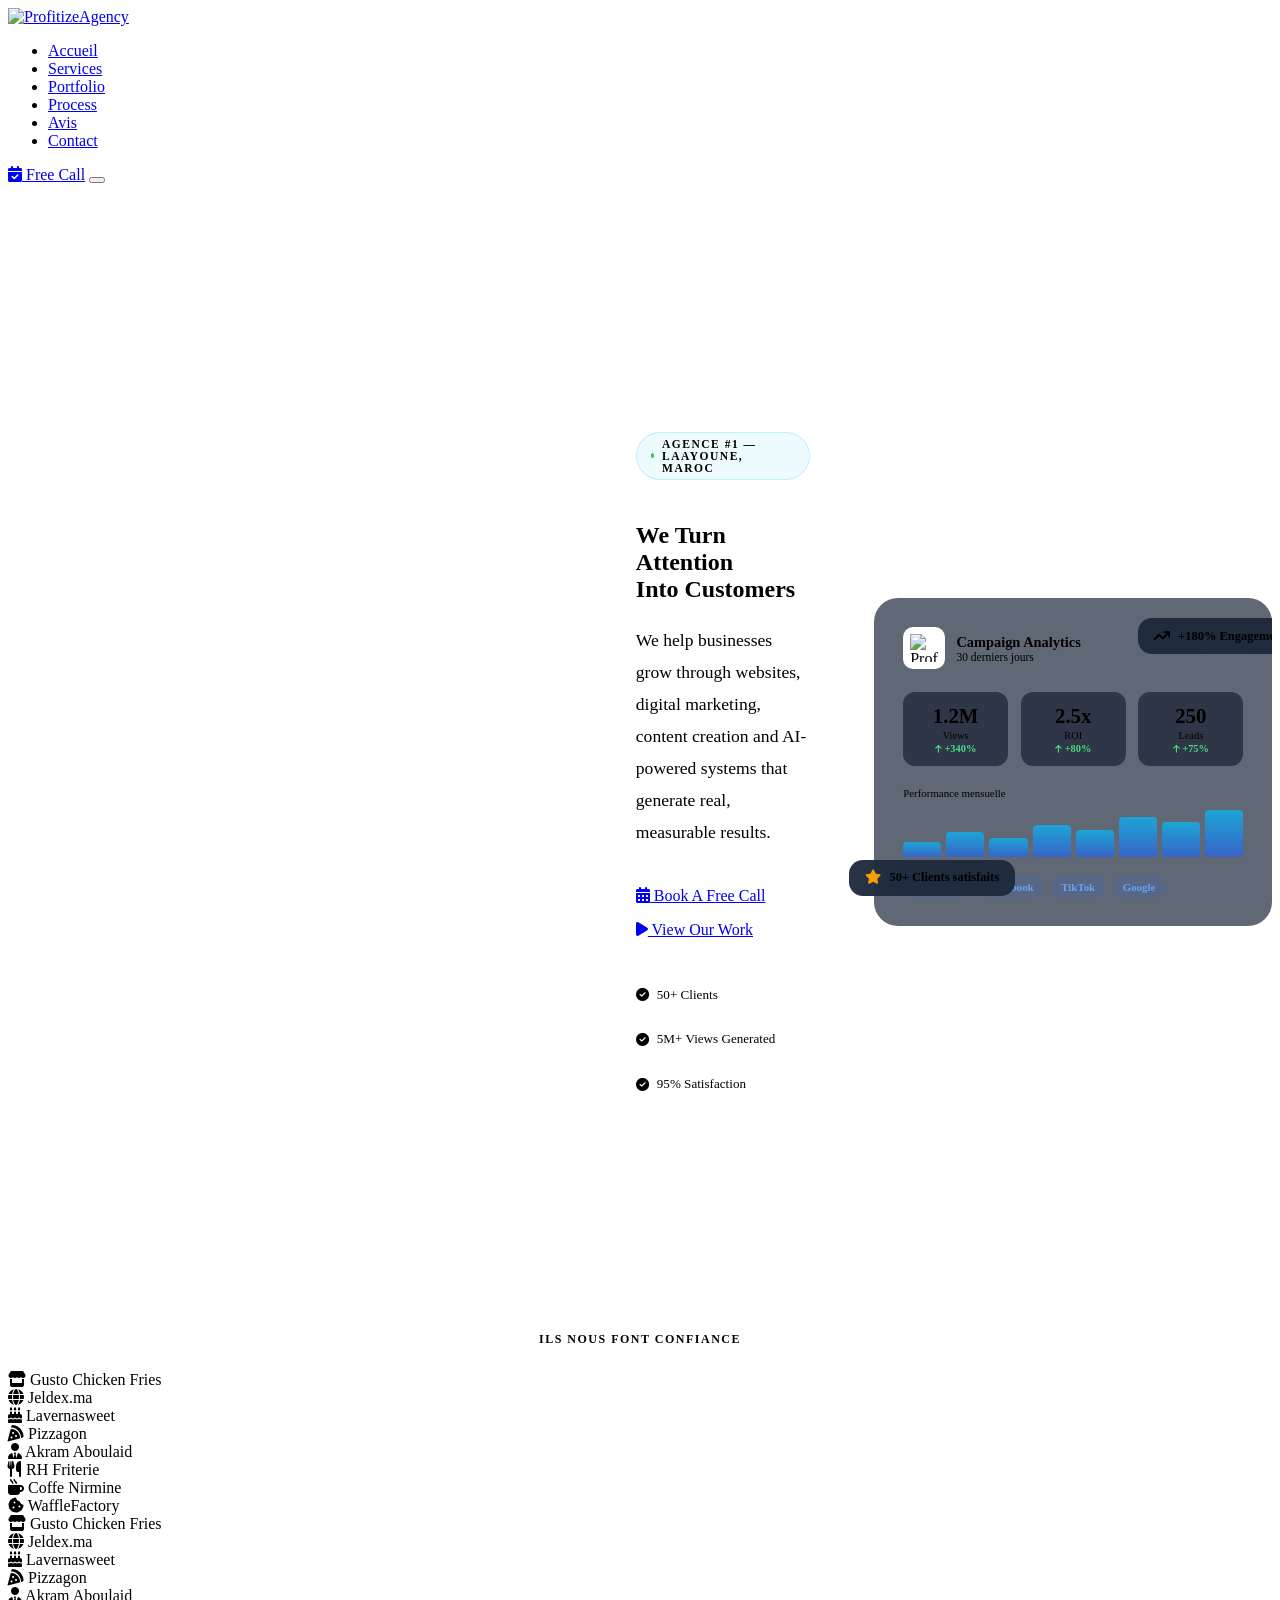
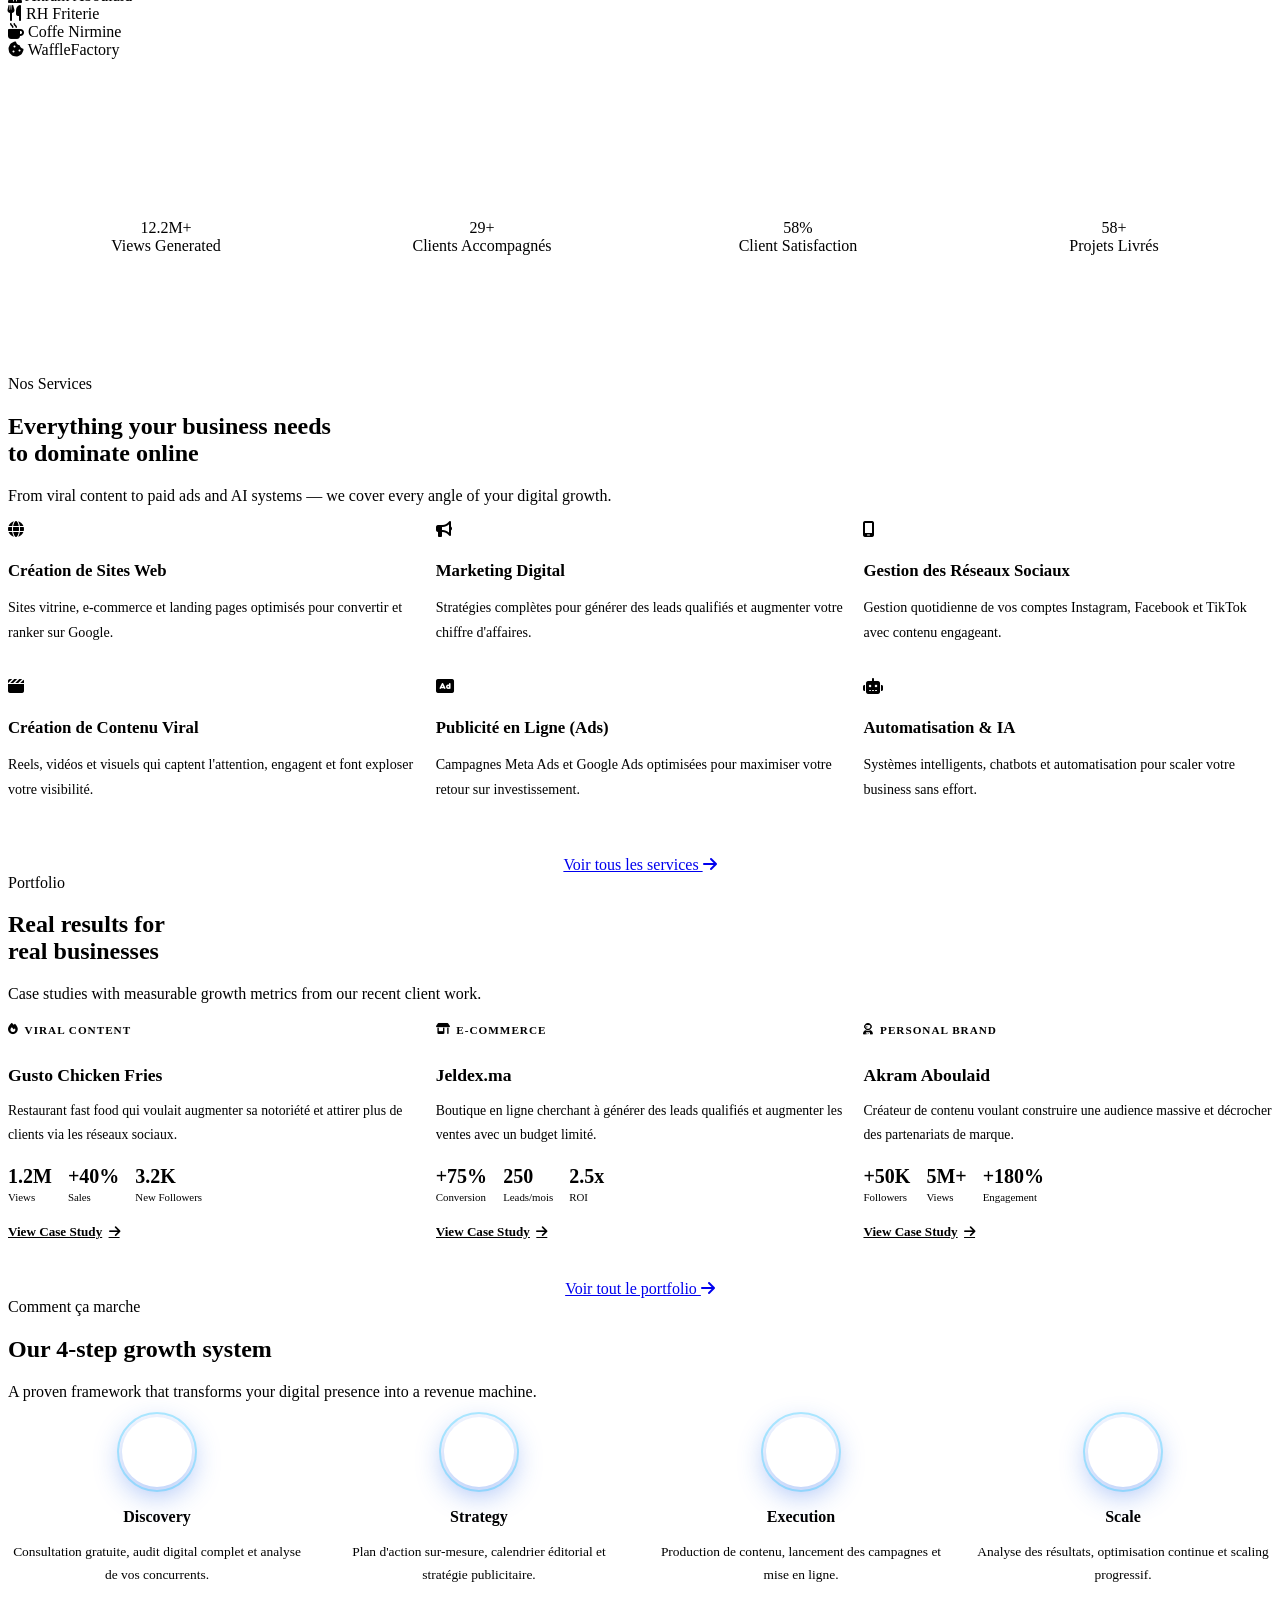
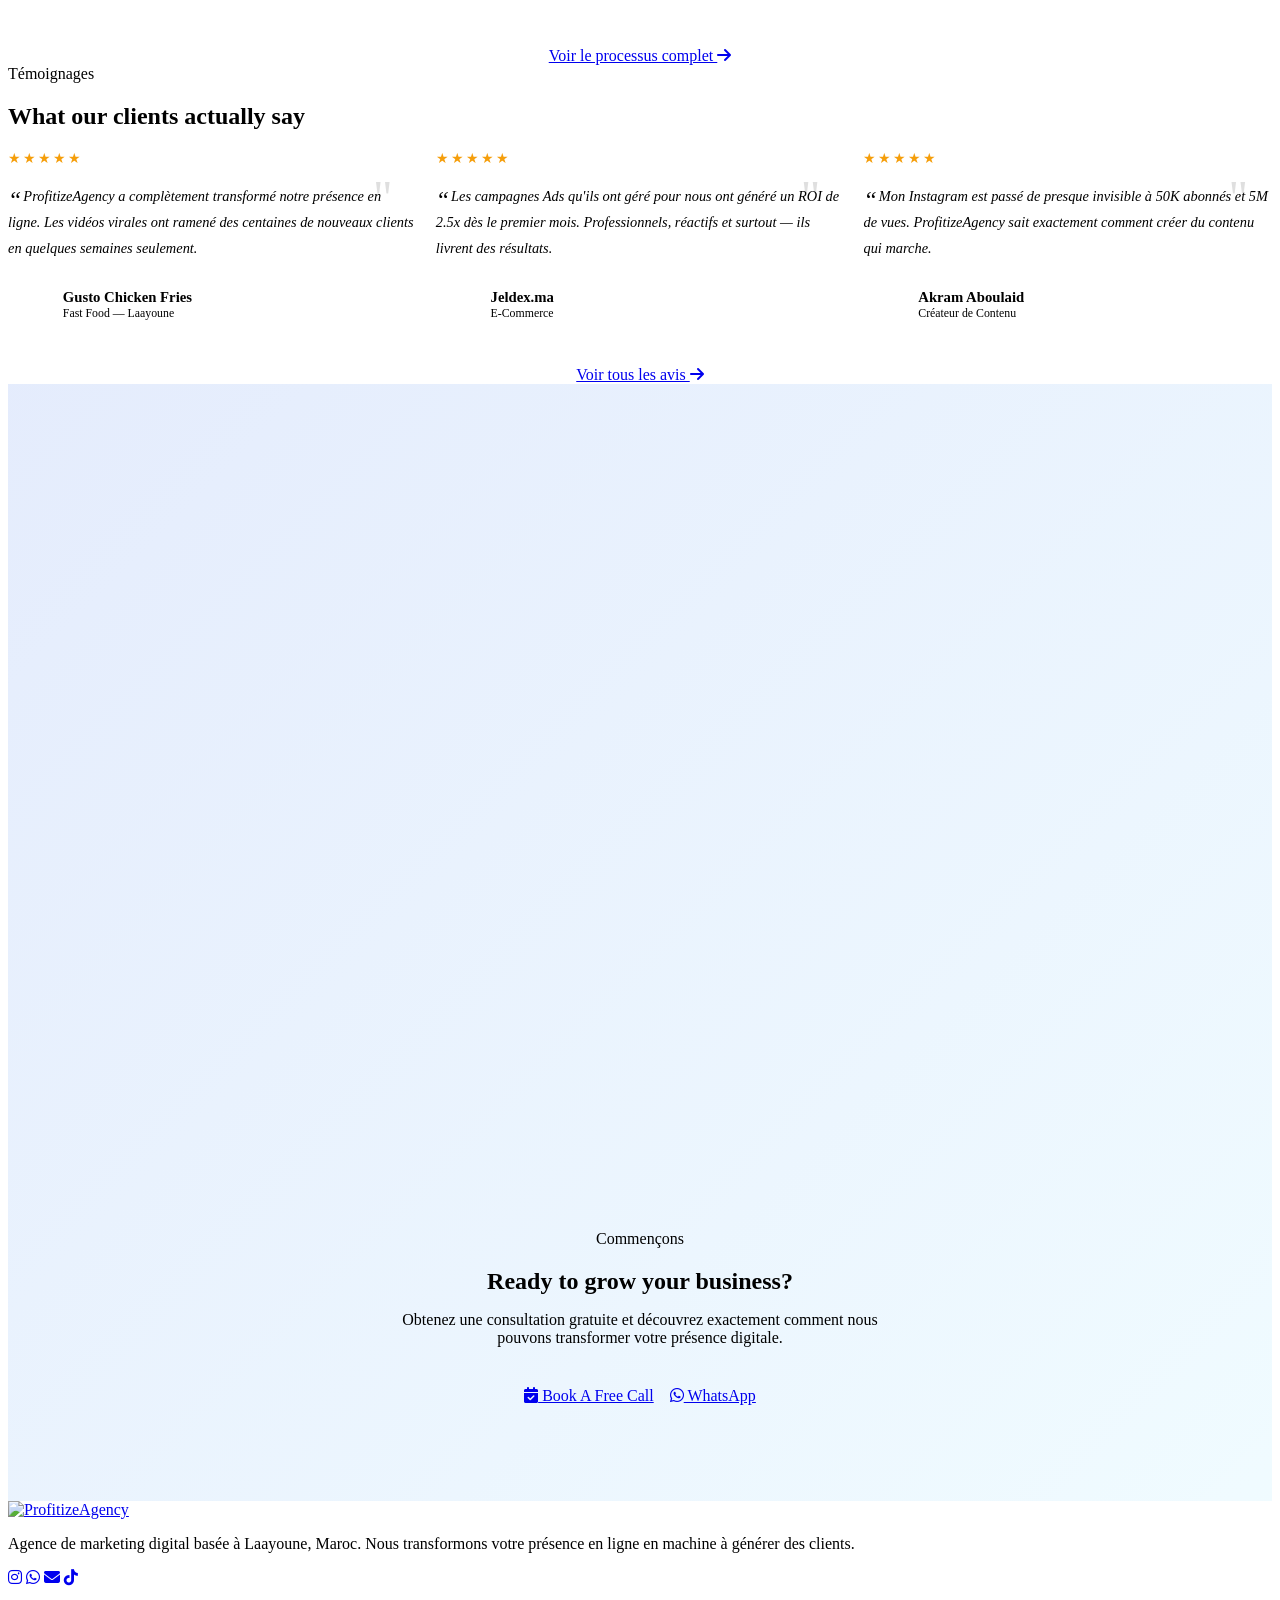
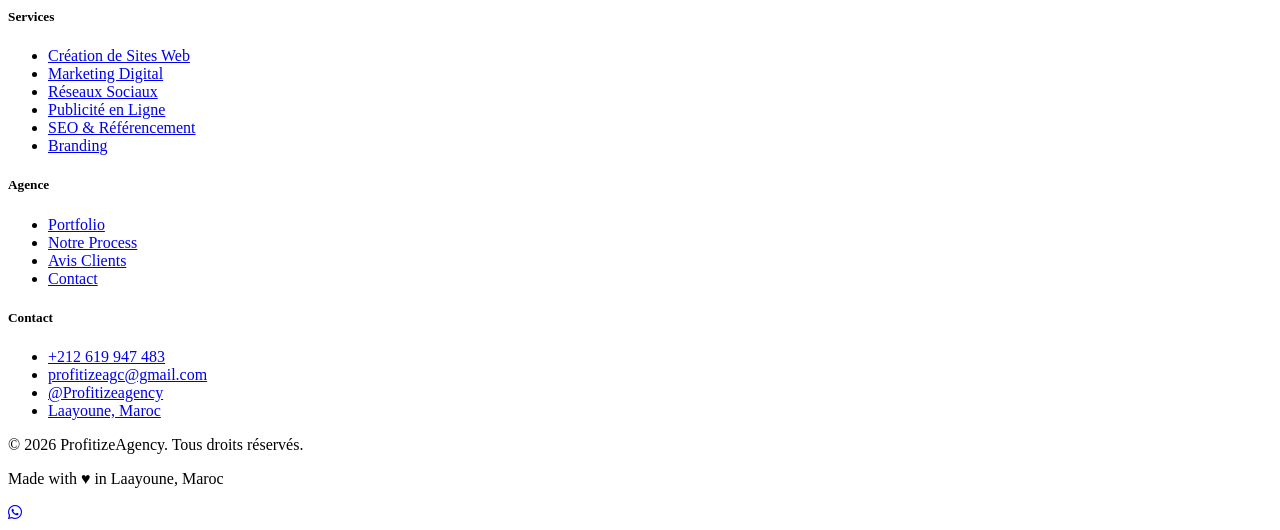
==== index.html @ 32d047b5 "Update footer copyright year to 2026" ====
<!-- TEST -->
<!DOCTYPE html>
<html lang="fr">
<head>
  <meta charset="UTF-8">
  <meta name="viewport" content="width=device-width, initial-scale=1.0">
  <meta name="description" content="ProfitizeAgency — Agence de Marketing Digital à Laayoune, Maroc. Création de sites web, gestion des réseaux sociaux, publicité en ligne, SEO et branding. Experts du digital au Maroc.">
  <meta name="keywords" content="agence marketing digital Laayoune, création site web Maroc, SEO Laayoune, publicité Facebook Instagram, ProfitizeAgency">
  <meta property="og:title" content="ProfitizeAgency | We Turn Attention Into Customers">
  <meta property="og:description" content="Digital marketing agency based in Laayoune, Morocco. Viral content, paid ads, websites and AI-powered growth systems.">
  <title>ProfitizeAgency | Marketing Digital — Laayoune, Maroc</title>
  <link rel="stylesheet" href="styles.css">
  <link rel="stylesheet" href="https://cdnjs.cloudflare.com/ajax/libs/font-awesome/6.5.0/css/all.min.css">
  <style>
    /* ===== HERO ===== */
    .hero {
      min-height: 100vh;
      display: flex;
      align-items: center;
      padding: 8rem 0 5rem;
      position: relative;
      overflow: hidden;
    }

    .hero-orb-1 { width: 600px; height: 600px; top: -150px; left: -100px; opacity: .18; }
    .hero-orb-2 { width: 450px; height: 450px; bottom: -100px; right: -80px; opacity: .12; }

    .hero-grid {
      display: grid;
      grid-template-columns: 1fr 1fr;
      gap: 4rem;
      align-items: center;
      position: relative;
      z-index: 1;
    }

    .hero-eyebrow {
      display: inline-flex;
      align-items: center;
      gap: 0.5rem;
      background: rgba(0,191,255,.07);
      border: 1px solid rgba(0,191,255,.2);
      padding: 0.32rem 0.9rem;
      border-radius: 999px;
      font-size: 0.72rem;
      font-weight: 700;
      color: var(--cyan);
      letter-spacing: 1.5px;
      text-transform: uppercase;
      margin-bottom: 1.4rem;
    }

    .hero-eyebrow::before {
      content: '';
      width: 5px; height: 5px;
      background: #22C55E;
      border-radius: 50%;
      animation: blink 1.8s infinite;
    }

    .hero h1 { margin-bottom: 1.3rem; }

    .hero-sub {
      font-size: 1.1rem;
      color: var(--gray-m);
      max-width: 500px;
      margin-bottom: 2.4rem;
      line-height: 1.82;
    }

    .hero-btns { display: flex; gap: 1rem; flex-wrap: wrap; margin-bottom: 3rem; }

    .hero-micro {
      display: flex;
      align-items: center;
      gap: 1.8rem;
      flex-wrap: wrap;
    }

    .hero-micro-item {
      display: flex;
      align-items: center;
      gap: 0.5rem;
      font-size: 0.82rem;
      color: var(--gray-m);
    }

    .hero-micro-item i { color: var(--cyan); }

    /* Hero Visual */
    .hero-visual { position: relative; display: flex; justify-content: center; }

    .dash-card {
      background: rgba(30,41,59,.7);
      border: 1px solid var(--card-b);
      border-radius: 24px;
      padding: 1.8rem;
      backdrop-filter: blur(20px);
      width: 340px;
      position: relative;
      z-index: 2;
      animation: float 4s ease-in-out infinite;
    }

    .dash-card::before {
      content: '';
      position: absolute;
      inset: -1px;
      border-radius: 25px;
      background: var(--grad);
      opacity: .2;
      z-index: -1;
      filter: blur(15px);
    }

    .dc-header {
      display: flex;
      align-items: center;
      justify-content: space-between;
      margin-bottom: 1.4rem;
    }

    .dc-left { display: flex; align-items: center; gap: 0.7rem; }

    .dc-av {
      width: 42px; height: 42px;
      background: #fff;
      border-radius: 10px;
      display: flex; align-items: center; justify-content: center;
      overflow: hidden;
      flex-shrink: 0;
    }

    .dc-title { font-size: 0.9rem; font-weight: 700; color: var(--white); }
    .dc-sub   { font-size: 0.72rem; color: var(--gray-m); }

    .dc-live {
      display: flex;
      align-items: center;
      gap: 0.35rem;
      font-size: 0.68rem;
      font-weight: 700;
      color: #22C55E;
      text-transform: uppercase;
      letter-spacing: 1px;
    }

    .dc-live::before {
      content: '';
      width: 6px; height: 6px;
      background: #22C55E;
      border-radius: 50%;
      animation: blink 1.5s infinite;
    }

    .dc-stats { display: grid; grid-template-columns: repeat(3,1fr); gap: 0.8rem; margin-bottom: 1.3rem; }

    .dc-stat {
      background: rgba(15,23,42,.6);
      border-radius: 12px;
      padding: 0.8rem 0.6rem;
      text-align: center;
    }

    .dcs-num  { font-family: var(--font-h); font-size: 1.3rem; font-weight: 800; color: var(--white); }
    .dcs-lbl  { font-size: 0.65rem; color: var(--gray-m); margin: 0.1rem 0; }
    .dcs-up   { font-size: 0.65rem; font-weight: 700; color: #4ADE80; }
    .dcs-up i { font-size: 0.55rem; }

    /* Bar chart */
    .dc-chart {
      margin-bottom: 1.2rem;
    }

    .dc-chart-lbl {
      font-size: 0.68rem;
      color: var(--gray-m);
      margin-bottom: 0.5rem;
    }

    .bars {
      display: flex;
      align-items: flex-end;
      gap: 5px;
      height: 50px;
    }

    .bar {
      flex: 1;
      border-radius: 4px 4px 0 0;
      background: linear-gradient(to top, #2563EB, #00BFFF);
      opacity: .7;
      animation: bar-grow 1s ease-out both;
    }

    @keyframes bar-grow {
      from { transform: scaleY(0); transform-origin: bottom; }
      to   { transform: scaleY(1); }
    }

    .dc-platforms {
      display: flex;
      gap: 0.5rem;
      flex-wrap: wrap;
    }

    .dc-plt {
      font-size: 0.68rem;
      font-weight: 600;
      padding: 0.2rem 0.55rem;
      border-radius: 999px;
      background: rgba(37,99,235,.12);
      border: 1px solid rgba(37,99,235,.25);
      color: #60A5FA;
    }

    /* Floating badges */
    .fb {
      position: absolute;
      background: rgba(30,41,59,.95);
      border: 1px solid var(--card-b);
      border-radius: 14px;
      padding: 0.65rem 1rem;
      display: flex;
      align-items: center;
      gap: 0.5rem;
      font-size: 0.78rem;
      font-weight: 600;
      color: var(--white);
      backdrop-filter: blur(16px);
      z-index: 3;
      white-space: nowrap;
    }

    .fb i { font-size: 0.9rem; }
    .fb-1 { top: 20px; right: -30px; animation: float2 3s ease-in-out infinite; }
    .fb-2 { bottom: 30px; left: -25px; animation: float2 3.5s ease-in-out infinite 0.8s; }

    /* ===== CLIENTS STRIP ===== */
    .clients-strip { padding: 2.5rem 0; background: var(--dark-2); border-top: 1px solid var(--card-b); border-bottom: 1px solid var(--card-b); }
    .cs-label { text-align: center; font-size: 0.75rem; font-weight: 600; color: var(--gray-m); text-transform: uppercase; letter-spacing: 1.5px; margin-bottom: 1.5rem; }

    /* ===== STATS SECTION ===== */
    .stats-section { padding: 5rem 0; background: var(--dark); }
    .stats-grid { display: grid; grid-template-columns: repeat(4,1fr); gap: 0; }
    .stat-box { text-align: center; padding: 2.5rem 1rem; position: relative; }
    .stat-box::after { content:''; position:absolute; right:0; top:15%; height:70%; width:1px; background:var(--card-b); }
    .stat-box:last-child::after { display:none; }
    .stat-desc { font-size: 0.82rem; color: var(--gray-m); margin-top: 0.3rem; }

    /* ===== SERVICES SECTION ===== */
    .srv-grid { display: grid; grid-template-columns: repeat(3,1fr); gap: 1.2rem; }
    .srv-card { cursor: default; }
    .srv-card h4 { margin-bottom: 0.5rem; font-size: 1.05rem; }
    .srv-card p { font-size: 0.88rem; color: var(--gray-m); line-height: 1.75; }
    .srv-more { text-align: center; margin-top: 2.5rem; }

    /* ===== CASE STUDIES ===== */
    .cs-grid { display: grid; grid-template-columns: repeat(3,1fr); gap: 1.2rem; }

    .cs-card { position: relative; overflow: hidden; }

    .cs-tag {
      display: inline-flex;
      align-items: center;
      gap: 0.35rem;
      font-size: 0.7rem;
      font-weight: 700;
      color: var(--cyan);
      text-transform: uppercase;
      letter-spacing: 1px;
      margin-bottom: 0.7rem;
    }

    .cs-card h3 { font-size: 1.1rem; margin-bottom: 0.6rem; }
    .cs-card .cs-desc { font-size: 0.86rem; color: var(--gray-m); margin-bottom: 1.2rem; line-height: 1.7; }

    .cs-metrics { display: flex; gap: 1rem; flex-wrap: wrap; margin-bottom: 1.2rem; }

    .cs-m {
      display: flex;
      flex-direction: column;
      gap: 0.15rem;
    }

    .cs-m-num { font-family: var(--font-h); font-size: 1.25rem; font-weight: 800; color: var(--white); }
    .cs-m-lbl { font-size: 0.68rem; color: var(--gray-m); }

    .cs-link {
      display: inline-flex;
      align-items: center;
      gap: 0.4rem;
      font-size: 0.82rem;
      font-weight: 600;
      color: var(--cyan);
      transition: var(--t);
    }

    .cs-link:hover { gap: 0.7rem; }

    /* ===== PROCESS SECTION ===== */
    .proc-section { background: var(--dark-2); }
    .proc-grid { display: grid; grid-template-columns: repeat(4,1fr); gap: 1.5rem; position: relative; }
    .proc-line {
      position: absolute;
      top: 35px; left: 12.5%;
      width: 75%; height: 2px;
      background: linear-gradient(90deg, transparent, var(--blue), var(--cyan), transparent);
      opacity: .3;
    }
    .proc-step { text-align: center; position: relative; z-index: 1; }
    .proc-num {
      width: 70px; height: 70px;
      border-radius: 50%;
      background: var(--grad);
      display: flex;
      align-items: center;
      justify-content: center;
      font-family: var(--font-h);
      font-size: 1.5rem;
      font-weight: 800;
      color: #fff;
      margin: 0 auto 1.3rem;
      box-shadow: 0 8px 28px rgba(37,99,235,.4);
      position: relative;
    }
    .proc-num::after {
      content: '';
      position: absolute;
      inset: -5px;
      border-radius: 50%;
      border: 2px solid rgba(0,191,255,.3);
    }
    .proc-step h4 { margin-bottom: 0.4rem; }
    .proc-step p { font-size: 0.84rem; color: var(--gray-m); line-height: 1.72; }

    /* ===== TESTIMONIALS ===== */
    .tes-grid { display: grid; grid-template-columns: repeat(3,1fr); gap: 1.2rem; }
    .tes-card { position: relative; }
    .tes-stars { color: #F59E0B; font-size: 0.85rem; letter-spacing: 2px; margin-bottom: 1rem; }
    .tes-text { font-size: 0.9rem; color: var(--gray-m); font-style: italic; line-height: 1.82; margin-bottom: 1.4rem; }
    .tes-text::before { content: '\201C'; color: var(--cyan); font-size: 1.5rem; line-height: 0; vertical-align: -0.3em; margin-right: 2px; }
    .tes-author { display: flex; align-items: center; gap: 0.8rem; }
    .tes-av {
      width: 42px; height: 42px;
      border-radius: 50%;
      background: var(--grad);
      display: flex; align-items: center; justify-content: center;
      font-weight: 800;
      color: #fff;
      font-size: 1rem;
      flex-shrink: 0;
    }
    .tes-name { font-size: 0.92rem; font-weight: 700; color: var(--white); }
    .tes-role { font-size: 0.74rem; color: var(--gray-m); }
    .tes-q { position: absolute; top: 1.5rem; right: 1.5rem; font-size: 3rem; color: var(--blue); opacity: .12; font-family: serif; line-height: 1; }

    /* ===== CTA SECTION ===== */
    .cta-section {
      padding: 6rem 0;
      position: relative;
      overflow: hidden;
      text-align: center;
    }
    .cta-section::before {
      content: '';
      position: absolute;
      inset: 0;
      background: linear-gradient(135deg, rgba(37,99,235,.12) 0%, rgba(0,191,255,.06) 100%);
    }
    .cta-section .container { position: relative; z-index: 1; }
    .cta-section h2 { margin-bottom: 1rem; }
    .cta-section p { color: var(--gray-m); max-width: 520px; margin: 0 auto 2.5rem; }
    .cta-btns { display: flex; gap: 1rem; justify-content: center; flex-wrap: wrap; }

    /* RESPONSIVE */
    @media (max-width: 1024px) {
      .hero-grid { grid-template-columns: 1fr; }
      .hero-visual { display: none; }
      .stats-grid { grid-template-columns: repeat(2,1fr); }
      .stat-box:nth-child(2)::after { display: none; }
      .srv-grid { grid-template-columns: repeat(2,1fr); }
      .cs-grid { grid-template-columns: repeat(2,1fr); }
      .tes-grid { grid-template-columns: repeat(2,1fr); }
      .proc-grid { grid-template-columns: repeat(2,1fr); }
      .proc-line { display: none; }
    }

    @media (max-width: 640px) {
      .hero { padding: 7rem 0 4rem; }
      .srv-grid { grid-template-columns: 1fr; }
      .cs-grid { grid-template-columns: 1fr; }
      .tes-grid { grid-template-columns: 1fr; }
      .proc-grid { grid-template-columns: 1fr; }
      .stats-grid { grid-template-columns: repeat(2,1fr); }
      .stat-box::after { display: none; }
      .fb-1, .fb-2 { display: none; }
    }
  </style>
</head>
<body>

<!-- NAV -->
<nav id="nav">
  <div class="container nav-inner">
    <a href="index.html" class="logo-img"><img src="logo.svg" alt="ProfitizeAgency"></a>
    <ul class="n-menu" id="nm">
      <li><a href="index.html" class="active">Accueil</a></li>
      <li><a href="services.html">Services</a></li>
      <li><a href="portfolio.html">Portfolio</a></li>
      <li><a href="process.html">Process</a></li>
      <li><a href="testimonials.html">Avis</a></li>
      <li><a href="contact.html">Contact</a></li>
    </ul>
    <a href="contact.html" class="n-cta"><i class="fas fa-calendar-check"></i> Free Call</a>
    <button class="n-ham" id="nh" aria-label="Menu"><span></span><span></span><span></span></button>
  </div>
</nav>

<!-- HERO -->
<section class="hero grid-bg">
  <div class="orb orb-blue hero-orb-1"></div>
  <div class="orb orb-cyan hero-orb-2"></div>
  <div class="container hero-grid">
    <!-- Left -->
    <div>
      <div class="hero-eyebrow">Agence #1 — Laayoune, Maroc</div>
      <h1>We Turn <span class="g-text">Attention</span><br>Into Customers</h1>
      <p class="hero-sub">We help businesses grow through websites, digital marketing, content creation and AI-powered systems that generate real, measurable results.</p>
      <div class="hero-btns">
        <a href="contact.html" class="btn btn-p btn-lg"><i class="fas fa-calendar-alt"></i> Book A Free Call</a>
        <a href="portfolio.html" class="btn btn-o btn-lg"><i class="fas fa-play"></i> View Our Work</a>
      </div>
      <div class="hero-micro">
        <div class="hero-micro-item"><i class="fas fa-check-circle"></i> 50+ Clients</div>
        <div class="hero-micro-item"><i class="fas fa-check-circle"></i> 5M+ Views Generated</div>
        <div class="hero-micro-item"><i class="fas fa-check-circle"></i> 95% Satisfaction</div>
      </div>
    </div>
    <!-- Right Visual -->
    <div class="hero-visual">
      <div class="fb fb-1"><i class="fas fa-arrow-trend-up" style="color:var(--cyan)"></i> +180% Engagement</div>
      <div class="dash-card">
        <div class="dc-header">
          <div class="dc-left">
            <div class="dc-av"><img src="logo-icon.svg" alt="Profitize" style="width:28px;height:28px;object-fit:contain;display:block;"></div>
            <div>
              <div class="dc-title">Campaign Analytics</div>
              <div class="dc-sub">30 derniers jours</div>
            </div>
          </div>
          <div class="dc-live">Live</div>
        </div>
        <div class="dc-stats">
          <div class="dc-stat">
            <div class="dcs-num">1.2M</div>
            <div class="dcs-lbl">Views</div>
            <div class="dcs-up"><i class="fas fa-arrow-up"></i> +340%</div>
          </div>
          <div class="dc-stat">
            <div class="dcs-num">2.5x</div>
            <div class="dcs-lbl">ROI</div>
            <div class="dcs-up"><i class="fas fa-arrow-up"></i> +80%</div>
          </div>
          <div class="dc-stat">
            <div class="dcs-num">250</div>
            <div class="dcs-lbl">Leads</div>
            <div class="dcs-up"><i class="fas fa-arrow-up"></i> +75%</div>
          </div>
        </div>
        <div class="dc-chart">
          <div class="dc-chart-lbl">Performance mensuelle</div>
          <div class="bars">
            <div class="bar" style="height:30%;animation-delay:.1s"></div>
            <div class="bar" style="height:50%;animation-delay:.15s"></div>
            <div class="bar" style="height:38%;animation-delay:.2s"></div>
            <div class="bar" style="height:65%;animation-delay:.25s"></div>
            <div class="bar" style="height:55%;animation-delay:.3s"></div>
            <div class="bar" style="height:80%;animation-delay:.35s"></div>
            <div class="bar" style="height:70%;animation-delay:.4s"></div>
            <div class="bar" style="height:95%;animation-delay:.45s"></div>
          </div>
        </div>
        <div class="dc-platforms">
          <span class="dc-plt">Instagram</span>
          <span class="dc-plt">Facebook</span>
          <span class="dc-plt">TikTok</span>
          <span class="dc-plt">Google</span>
        </div>
      </div>
      <div class="fb fb-2"><i class="fas fa-star" style="color:#F59E0B"></i> 50+ Clients satisfaits</div>
    </div>
  </div>
</section>

<!-- CLIENTS STRIP -->
<div class="clients-strip">
  <div class="cs-label">Ils nous font confiance</div>
  <div class="mq-outer">
    <div class="mq-track">
      <div class="mq-pill"><i class="fas fa-store"></i> Gusto Chicken Fries</div>
      <div class="mq-pill"><i class="fas fa-globe"></i> Jeldex.ma</div>
      <div class="mq-pill"><i class="fas fa-cake-candles"></i> Lavernasweet</div>
      <div class="mq-pill"><i class="fas fa-pizza-slice"></i> Pizzagon</div>
      <div class="mq-pill"><i class="fas fa-user-tie"></i> Akram Aboulaid</div>
      <div class="mq-pill"><i class="fas fa-utensils"></i> RH Friterie</div>
      <div class="mq-pill"><i class="fas fa-mug-hot"></i> Coffe Nirmine</div>
      <div class="mq-pill"><i class="fas fa-cookie-bite"></i> WaffleFactory</div>
      <!-- Duplicate for seamless loop -->
      <div class="mq-pill"><i class="fas fa-store"></i> Gusto Chicken Fries</div>
      <div class="mq-pill"><i class="fas fa-globe"></i> Jeldex.ma</div>
      <div class="mq-pill"><i class="fas fa-cake-candles"></i> Lavernasweet</div>
      <div class="mq-pill"><i class="fas fa-pizza-slice"></i> Pizzagon</div>
      <div class="mq-pill"><i class="fas fa-user-tie"></i> Akram Aboulaid</div>
      <div class="mq-pill"><i class="fas fa-utensils"></i> RH Friterie</div>
      <div class="mq-pill"><i class="fas fa-mug-hot"></i> Coffe Nirmine</div>
      <div class="mq-pill"><i class="fas fa-cookie-bite"></i> WaffleFactory</div>
    </div>
  </div>
</div>

<!-- STATS -->
<section class="stats-section">
  <div class="container">
    <div class="stats-grid">
      <div class="stat-box reveal">
        <div class="stat-n"><span class="ctr" data-t="12">0</span>.2M+</div>
        <div class="stat-l">Views Generated</div>
      </div>
      <div class="stat-box reveal d1">
        <div class="stat-n"><span class="ctr" data-t="50">0</span>+</div>
        <div class="stat-l">Clients Accompagnés</div>
      </div>
      <div class="stat-box reveal d2">
        <div class="stat-n"><span class="ctr" data-t="95">0</span>%</div>
        <div class="stat-l">Client Satisfaction</div>
      </div>
      <div class="stat-box reveal d3">
        <div class="stat-n"><span class="ctr" data-t="120">0</span>+</div>
        <div class="stat-l">Projets Livrés</div>
      </div>
    </div>
  </div>
</section>

<!-- SERVICES PREVIEW -->
<section>
  <div class="container">
    <div class="s-hd c reveal">
      <div class="chip">Nos Services</div>
      <h2 class="s-title">Everything your business needs<br><span class="g-text">to dominate online</span></h2>
      <p class="s-desc">From viral content to paid ads and AI systems — we cover every angle of your digital growth.</p>
    </div>
    <div class="srv-grid">
      <div class="card srv-card reveal">
        <div class="ib"><i class="fas fa-globe"></i></div>
        <h4>Création de Sites Web</h4>
        <p>Sites vitrine, e-commerce et landing pages optimisés pour convertir et ranker sur Google.</p>
      </div>
      <div class="card srv-card reveal d1">
        <div class="ib"><i class="fas fa-bullhorn"></i></div>
        <h4>Marketing Digital</h4>
        <p>Stratégies complètes pour générer des leads qualifiés et augmenter votre chiffre d'affaires.</p>
      </div>
      <div class="card srv-card reveal d2">
        <div class="ib"><i class="fas fa-mobile-screen"></i></div>
        <h4>Gestion des Réseaux Sociaux</h4>
        <p>Gestion quotidienne de vos comptes Instagram, Facebook et TikTok avec contenu engageant.</p>
      </div>
      <div class="card srv-card reveal d1">
        <div class="ib"><i class="fas fa-clapperboard"></i></div>
        <h4>Création de Contenu Viral</h4>
        <p>Reels, vidéos et visuels qui captent l'attention, engagent et font exploser votre visibilité.</p>
      </div>
      <div class="card srv-card reveal d2">
        <div class="ib"><i class="fas fa-rectangle-ad"></i></div>
        <h4>Publicité en Ligne (Ads)</h4>
        <p>Campagnes Meta Ads et Google Ads optimisées pour maximiser votre retour sur investissement.</p>
      </div>
      <div class="card srv-card reveal d3">
        <div class="ib"><i class="fas fa-robot"></i></div>
        <h4>Automatisation & IA</h4>
        <p>Systèmes intelligents, chatbots et automatisation pour scaler votre business sans effort.</p>
      </div>
    </div>
    <div class="srv-more reveal">
      <a href="services.html" class="btn btn-o">Voir tous les services <i class="fas fa-arrow-right"></i></a>
    </div>
  </div>
</section>

<!-- CASE STUDIES -->
<section style="background: var(--dark-2);">
  <div class="container">
    <div class="s-hd reveal">
      <div class="chip">Portfolio</div>
      <h2 class="s-title">Real results for<br><span class="g-text">real businesses</span></h2>
      <p class="s-desc">Case studies with measurable growth metrics from our recent client work.</p>
    </div>
    <div class="cs-grid">
      <div class="card cs-card reveal">
        <div class="cs-tag"><i class="fas fa-fire"></i> Viral Content</div>
        <h3>Gusto Chicken Fries</h3>
        <p class="cs-desc">Restaurant fast food qui voulait augmenter sa notoriété et attirer plus de clients via les réseaux sociaux.</p>
        <div class="cs-metrics">
          <div class="cs-m"><div class="cs-m-num">1.2M</div><div class="cs-m-lbl">Views</div></div>
          <div class="cs-m"><div class="cs-m-num">+40%</div><div class="cs-m-lbl">Sales</div></div>
          <div class="cs-m"><div class="cs-m-num">3.2K</div><div class="cs-m-lbl">New Followers</div></div>
        </div>
        <a href="portfolio.html" class="cs-link">View Case Study <i class="fas fa-arrow-right"></i></a>
      </div>
      <div class="card cs-card reveal d1">
        <div class="cs-tag"><i class="fas fa-shop"></i> E-Commerce</div>
        <h3>Jeldex.ma</h3>
        <p class="cs-desc">Boutique en ligne cherchant à générer des leads qualifiés et augmenter les ventes avec un budget limité.</p>
        <div class="cs-metrics">
          <div class="cs-m"><div class="cs-m-num">+75%</div><div class="cs-m-lbl">Conversion</div></div>
          <div class="cs-m"><div class="cs-m-num">250</div><div class="cs-m-lbl">Leads/mois</div></div>
          <div class="cs-m"><div class="cs-m-num">2.5x</div><div class="cs-m-lbl">ROI</div></div>
        </div>
        <a href="portfolio.html" class="cs-link">View Case Study <i class="fas fa-arrow-right"></i></a>
      </div>
      <div class="card cs-card reveal d2">
        <div class="cs-tag"><i class="fas fa-user-astronaut"></i> Personal Brand</div>
        <h3>Akram Aboulaid</h3>
        <p class="cs-desc">Créateur de contenu voulant construire une audience massive et décrocher des partenariats de marque.</p>
        <div class="cs-metrics">
          <div class="cs-m"><div class="cs-m-num">+50K</div><div class="cs-m-lbl">Followers</div></div>
          <div class="cs-m"><div class="cs-m-num">5M+</div><div class="cs-m-lbl">Views</div></div>
          <div class="cs-m"><div class="cs-m-num">+180%</div><div class="cs-m-lbl">Engagement</div></div>
        </div>
        <a href="portfolio.html" class="cs-link">View Case Study <i class="fas fa-arrow-right"></i></a>
      </div>
    </div>
    <div class="srv-more reveal" style="margin-top:2.5rem;">
      <a href="portfolio.html" class="btn btn-o">Voir tout le portfolio <i class="fas fa-arrow-right"></i></a>
    </div>
  </div>
</section>

<!-- PROCESS -->
<section class="proc-section">
  <div class="container">
    <div class="s-hd c reveal">
      <div class="chip">Comment ça marche</div>
      <h2 class="s-title">Our <span class="g-text">4-step</span> growth system</h2>
      <p class="s-desc">A proven framework that transforms your digital presence into a revenue machine.</p>
    </div>
    <div class="proc-grid">
      <div class="proc-line"></div>
      <div class="proc-step reveal">
        <div class="proc-num">01</div>
        <h4>Discovery</h4>
        <p>Consultation gratuite, audit digital complet et analyse de vos concurrents.</p>
      </div>
      <div class="proc-step reveal d1">
        <div class="proc-num">02</div>
        <h4>Strategy</h4>
        <p>Plan d'action sur-mesure, calendrier éditorial et stratégie publicitaire.</p>
      </div>
      <div class="proc-step reveal d2">
        <div class="proc-num">03</div>
        <h4>Execution</h4>
        <p>Production de contenu, lancement des campagnes et mise en ligne.</p>
      </div>
      <div class="proc-step reveal d3">
        <div class="proc-num">04</div>
        <h4>Scale</h4>
        <p>Analyse des résultats, optimisation continue et scaling progressif.</p>
      </div>
    </div>
    <div class="srv-more reveal" style="margin-top:3rem;">
      <a href="process.html" class="btn btn-o">Voir le processus complet <i class="fas fa-arrow-right"></i></a>
    </div>
  </div>
</section>

<!-- TESTIMONIALS -->
<section>
  <div class="container">
    <div class="s-hd c reveal">
      <div class="chip">Témoignages</div>
      <h2 class="s-title">What our clients <span class="g-text">actually say</span></h2>
    </div>
    <div class="tes-grid">
      <div class="card tes-card reveal">
        <div class="tes-q">"</div>
        <div class="tes-stars">★★★★★</div>
        <p class="tes-text">ProfitizeAgency a complètement transformé notre présence en ligne. Les vidéos virales ont ramené des centaines de nouveaux clients en quelques semaines seulement.</p>
        <div class="tes-author">
          <div class="tes-av">G</div>
          <div><div class="tes-name">Gusto Chicken Fries</div><div class="tes-role">Fast Food — Laayoune</div></div>
        </div>
      </div>
      <div class="card tes-card reveal d1">
        <div class="tes-q">"</div>
        <div class="tes-stars">★★★★★</div>
        <p class="tes-text">Les campagnes Ads qu'ils ont géré pour nous ont généré un ROI de 2.5x dès le premier mois. Professionnels, réactifs et surtout — ils livrent des résultats.</p>
        <div class="tes-author">
          <div class="tes-av">J</div>
          <div><div class="tes-name">Jeldex.ma</div><div class="tes-role">E-Commerce</div></div>
        </div>
      </div>
      <div class="card tes-card reveal d2">
        <div class="tes-q">"</div>
        <div class="tes-stars">★★★★★</div>
        <p class="tes-text">Mon Instagram est passé de presque invisible à 50K abonnés et 5M de vues. ProfitizeAgency sait exactement comment créer du contenu qui marche.</p>
        <div class="tes-author">
          <div class="tes-av">A</div>
          <div><div class="tes-name">Akram Aboulaid</div><div class="tes-role">Créateur de Contenu</div></div>
        </div>
      </div>
    </div>
    <div class="srv-more reveal" style="margin-top:2.5rem;">
      <a href="testimonials.html" class="btn btn-o">Voir tous les avis <i class="fas fa-arrow-right"></i></a>
    </div>
  </div>
</section>

<!-- CTA -->
<section class="cta-section">
  <div class="orb orb-blue" style="width:400px;height:400px;left:-100px;top:-100px;filter:blur(100px);opacity:.15;"></div>
  <div class="orb orb-cyan" style="width:350px;height:350px;right:-80px;bottom:-80px;filter:blur(100px);opacity:.1;"></div>
  <div class="container reveal">
    <div class="chip" style="margin:0 auto 1rem;">Commençons</div>
    <h2>Ready to <span class="g-text">grow your business?</span></h2>
    <p>Obtenez une consultation gratuite et découvrez exactement comment nous pouvons transformer votre présence digitale.</p>
    <div class="cta-btns">
      <a href="contact.html" class="btn btn-p btn-lg"><i class="fas fa-calendar-check"></i> Book A Free Call</a>
      <a href="https://wa.me/212619947483?text=Bonjour%20ProfitizeAgency%20!" target="_blank" class="btn btn-o btn-lg"><i class="fab fa-whatsapp"></i> WhatsApp</a>
    </div>
  </div>
</section>

<!-- FOOTER -->
<footer id="footer">
  <div class="container">
    <div class="ft-top">
      <div class="ft-brand">
        <a href="index.html" class="logo-img footer-logo"><img src="logo.svg" alt="ProfitizeAgency"></a>
        <p class="ft-brand-txt">Agence de marketing digital basée à Laayoune, Maroc. Nous transformons votre présence en ligne en machine à générer des clients.</p>
        <div class="socials">
          <a href="https://instagram.com/Profitizeagency" target="_blank" class="soc-btn"><i class="fab fa-instagram"></i></a>
          <a href="https://wa.me/212619947483" target="_blank" class="soc-btn"><i class="fab fa-whatsapp"></i></a>
          <a href="mailto:profitizeagc@gmail.com" class="soc-btn"><i class="fas fa-envelope"></i></a>
          <a href="#" class="soc-btn"><i class="fab fa-tiktok"></i></a>
        </div>
      </div>
      <div class="ft-col">
        <h5>Services</h5>
        <ul>
          <li><a href="services.html">Création de Sites Web</a></li>
          <li><a href="services.html">Marketing Digital</a></li>
          <li><a href="services.html">Réseaux Sociaux</a></li>
          <li><a href="services.html">Publicité en Ligne</a></li>
          <li><a href="services.html">SEO & Référencement</a></li>
          <li><a href="services.html">Branding</a></li>
        </ul>
      </div>
      <div class="ft-col">
        <h5>Agence</h5>
        <ul>
          <li><a href="portfolio.html">Portfolio</a></li>
          <li><a href="process.html">Notre Process</a></li>
          <li><a href="testimonials.html">Avis Clients</a></li>
          <li><a href="contact.html">Contact</a></li>
        </ul>
      </div>
      <div class="ft-col">
        <h5>Contact</h5>
        <ul>
          <li><a href="tel:+212619947483">+212 619 947 483</a></li>
          <li><a href="mailto:profitizeagc@gmail.com">profitizeagc@gmail.com</a></li>
          <li><a href="https://instagram.com/Profitizeagency">@Profitizeagency</a></li>
          <li><a href="#">Laayoune, Maroc</a></li>
        </ul>
      </div>
    </div>
    <div class="ft-bot">
      <p>&copy; 2026 <span class="cy">ProfitizeAgency</span>. Tous droits réservés.</p>
      <p>Made with ♥ in Laayoune, Maroc</p>
    </div>
  </div>
</footer>

<!-- WHATSAPP FLOAT -->
<a href="https://wa.me/212619947483?text=Bonjour%20ProfitizeAgency%20!%20Je%20voudrais%20en%20savoir%20plus." target="_blank" class="wa-float"><i class="fab fa-whatsapp"></i></a>

<script>
  // Navbar
  const nav = document.getElementById('nav');
  window.addEventListener('scroll', () => nav.classList.toggle('stuck', window.scrollY > 40));

  // Hamburger
  const nh = document.getElementById('nh');
  const nm = document.getElementById('nm');
  nh.addEventListener('click', () => { nh.classList.toggle('open'); nm.classList.toggle('open'); });
  nm.querySelectorAll('a').forEach(a => a.addEventListener('click', () => { nh.classList.remove('open'); nm.classList.remove('open'); }));

  // Reveal
  const ro = new IntersectionObserver(es => es.forEach(e => { if (e.isIntersecting) { e.target.classList.add('in'); ro.unobserve(e.target); } }), { threshold: 0.1, rootMargin: '0px 0px -40px 0px' });
  document.querySelectorAll('.reveal').forEach(el => ro.observe(el));

  // Counter
  const co = new IntersectionObserver(es => es.forEach(e => {
    if (e.isIntersecting) {
      const el = e.target, t = +el.dataset.t;
      let c = 0, inc = Math.ceil(t / 60);
      const ti = setInterval(() => { c = Math.min(c + inc, t); el.textContent = c; if (c >= t) clearInterval(ti); }, 25);
      co.unobserve(el);
    }
  }), { threshold: 0.5 });
  document.querySelectorAll('.ctr').forEach(el => co.observe(el));
</script>
</body>
</html>
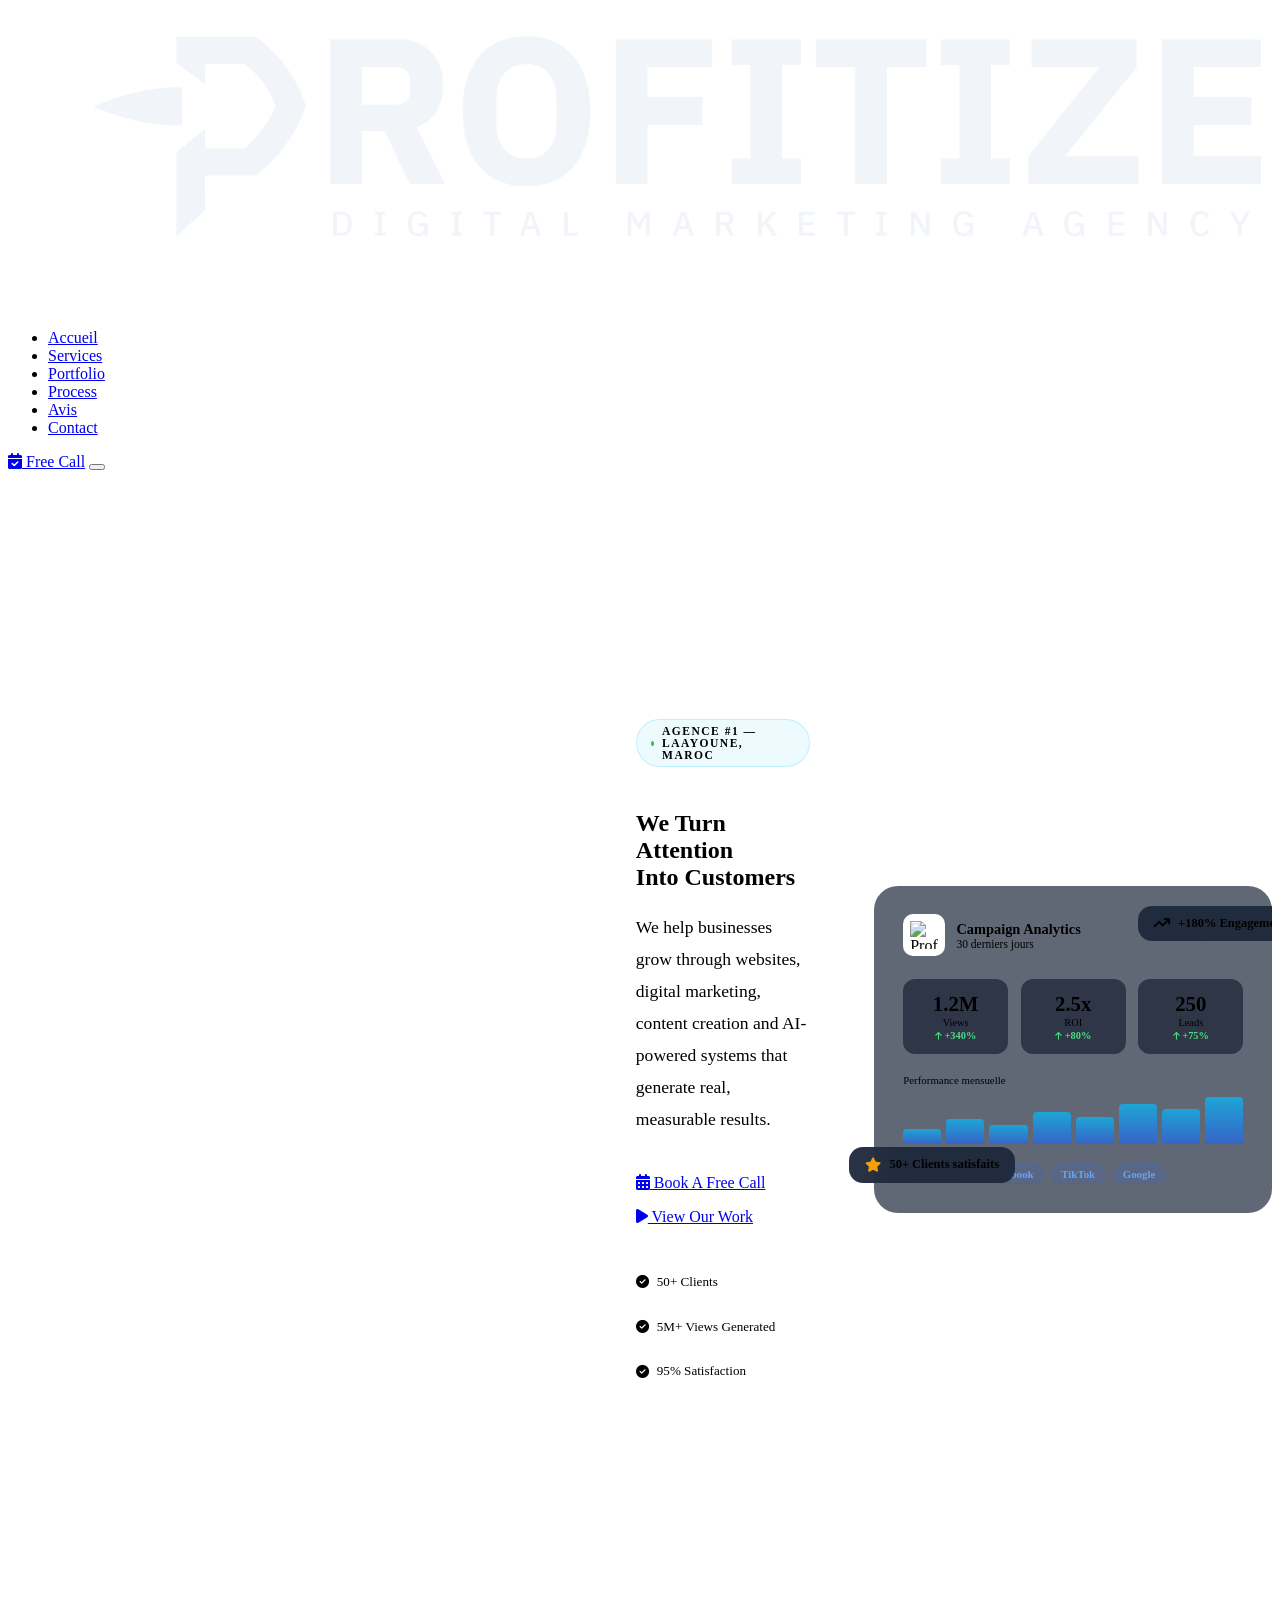
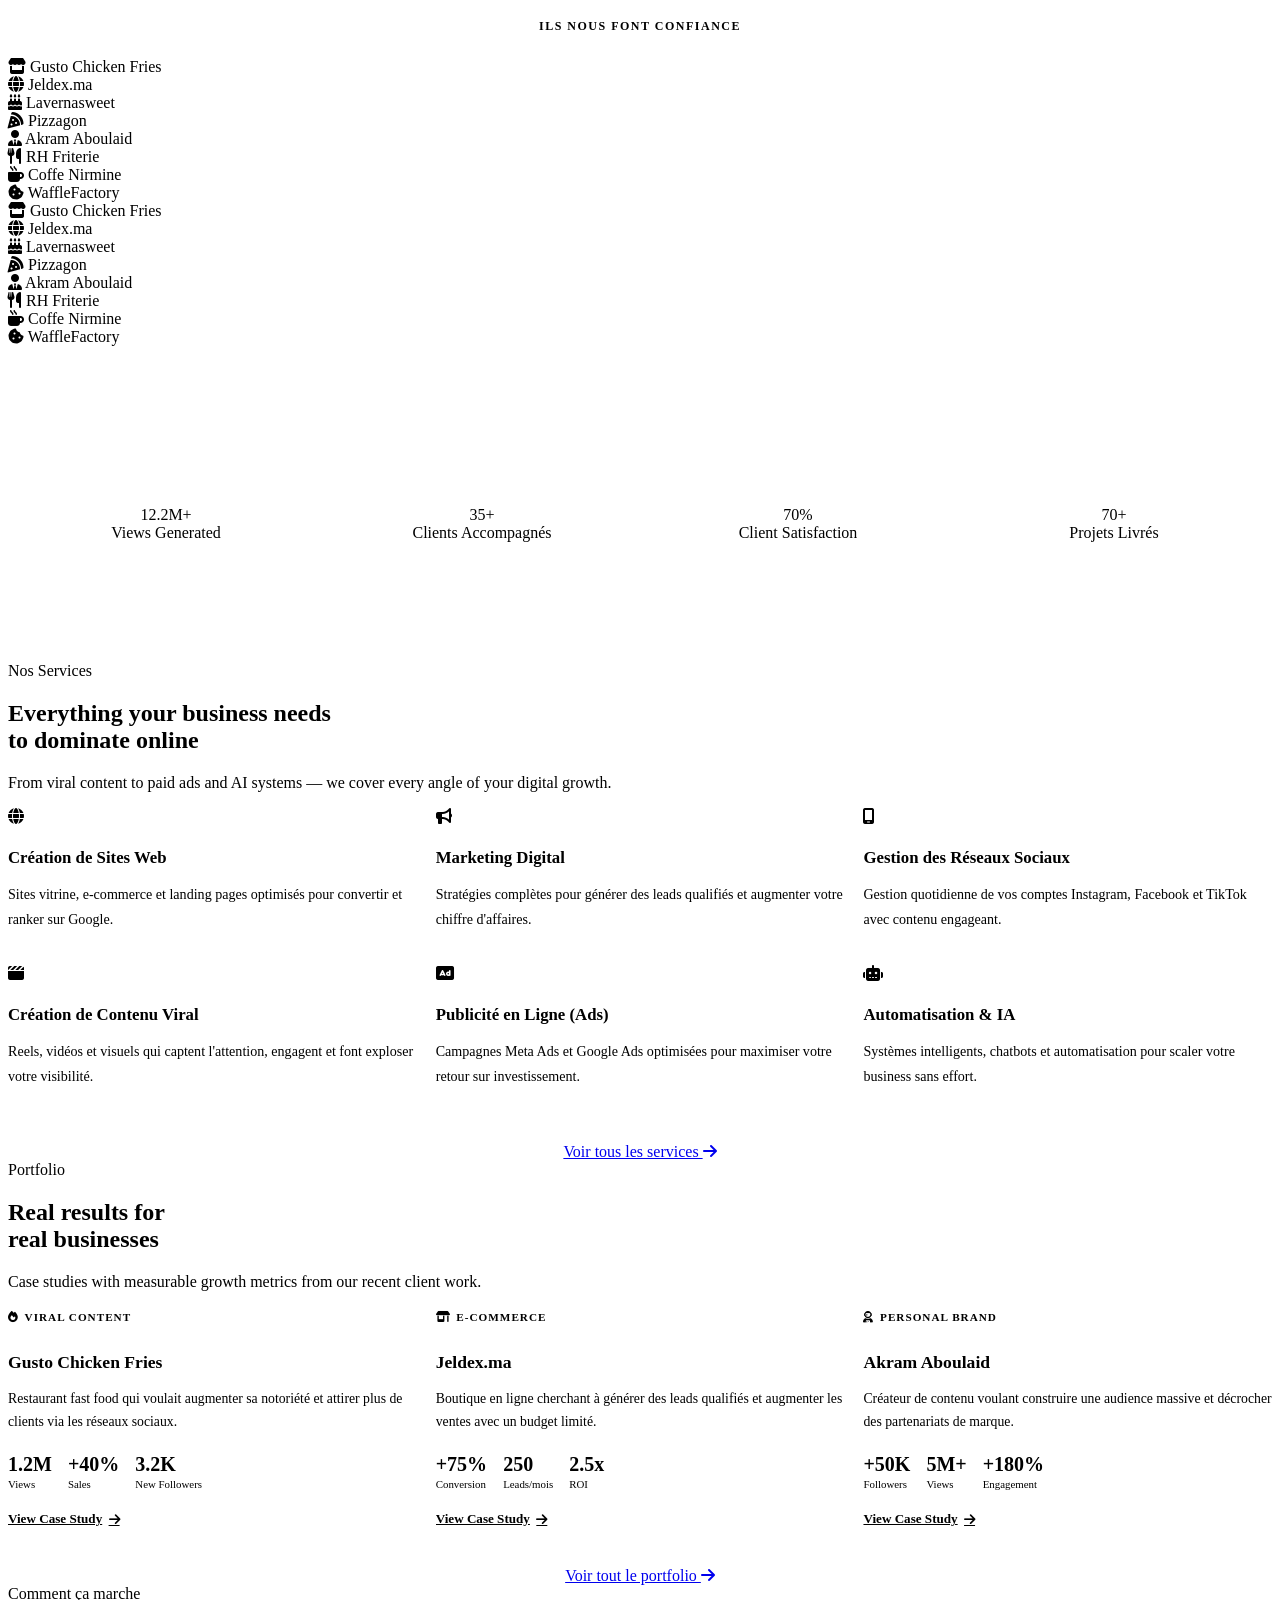
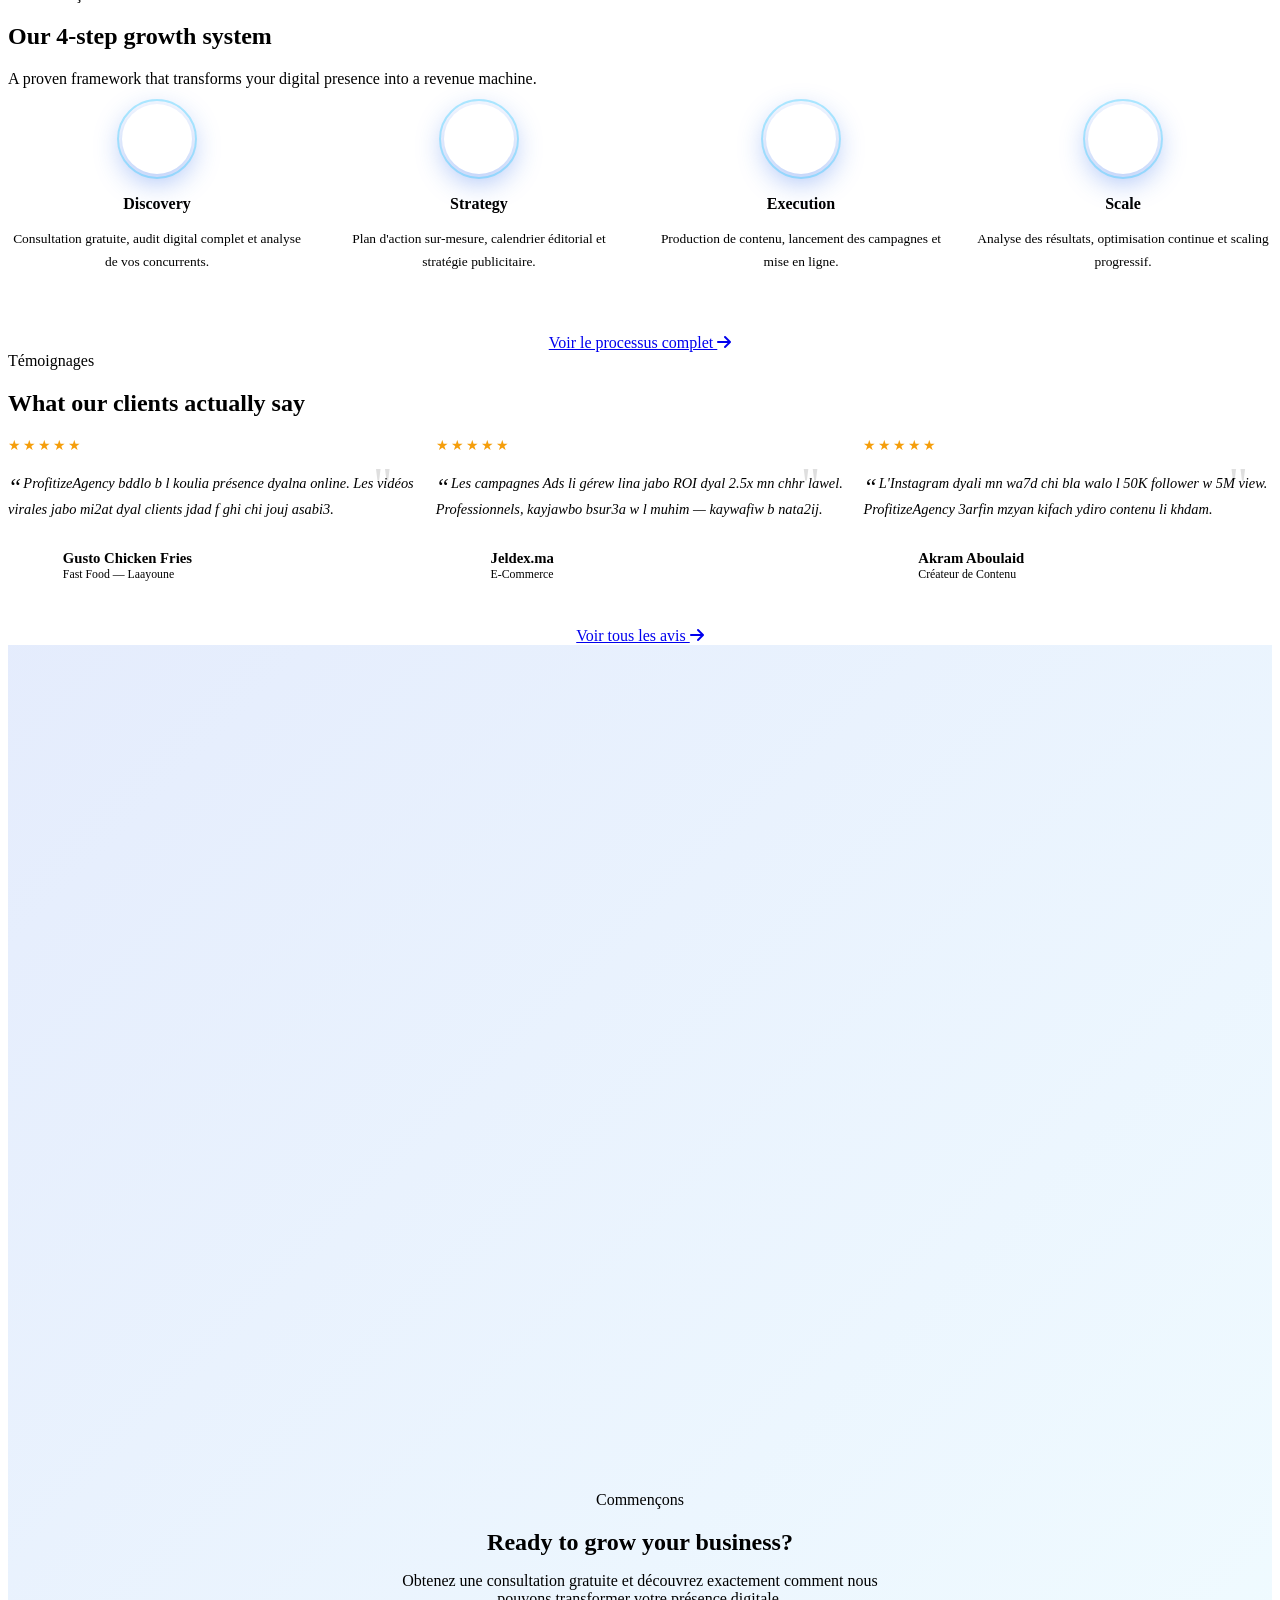
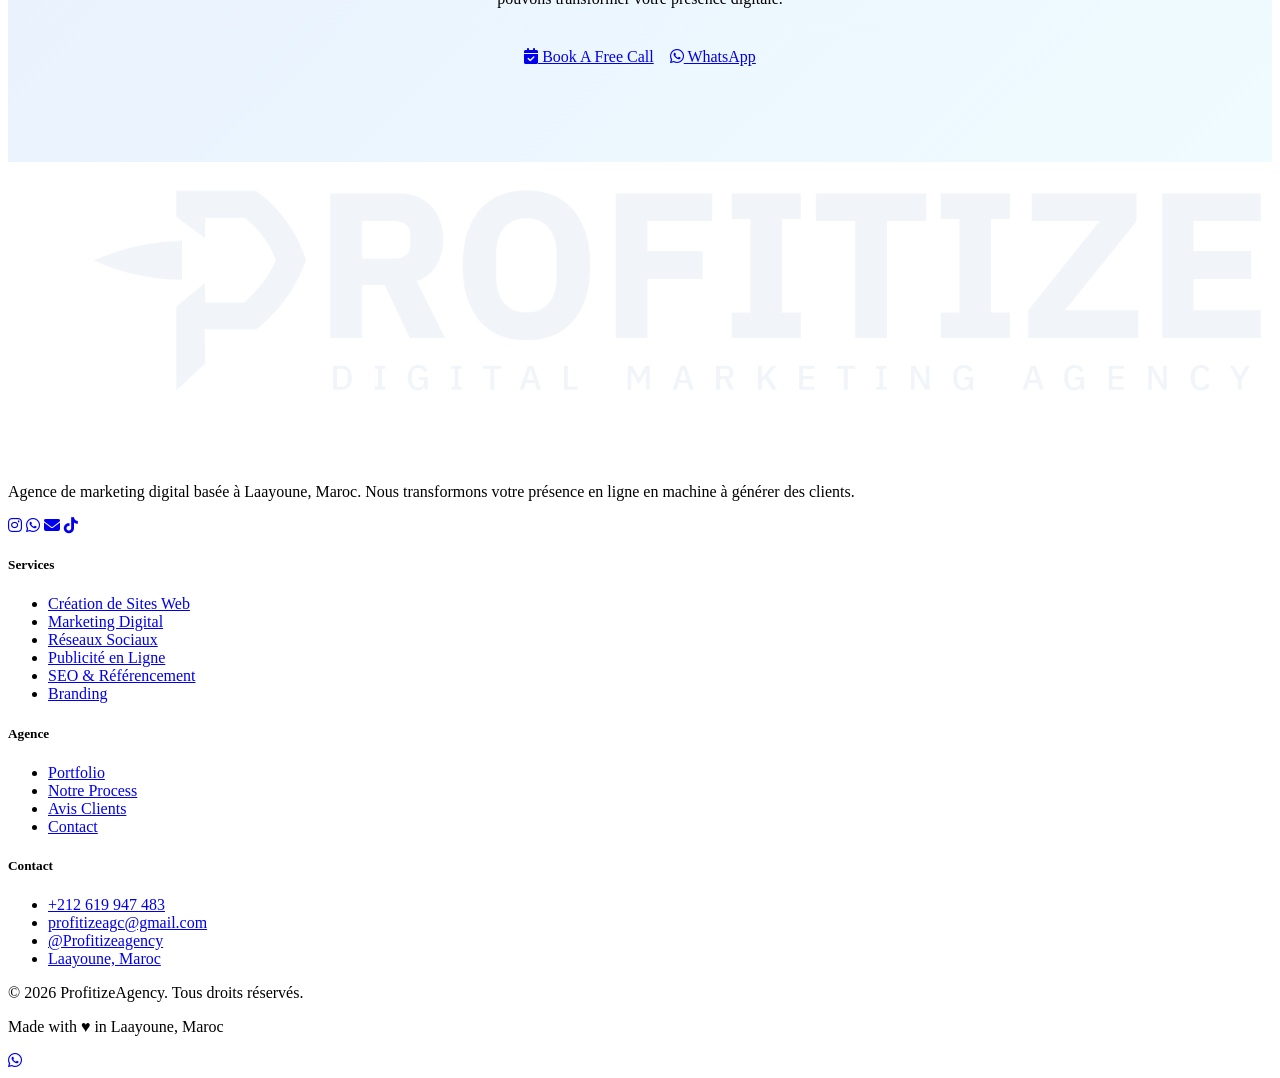
==== commit 4ea3687e: "Rewrite testimonials in Darija and add real WhatsApp proof mockups" ====
--- a/index.html
+++ b/index.html
@@ -686,7 +686,7 @@
       <div class="card tes-card reveal">
         <div class="tes-q">"</div>
         <div class="tes-stars">★★★★★</div>
-        <p class="tes-text">ProfitizeAgency a complètement transformé notre présence en ligne. Les vidéos virales ont ramené des centaines de nouveaux clients en quelques semaines seulement.</p>
+        <p class="tes-text">ProfitizeAgency bddlo b l koulia présence dyalna online. Les vidéos virales jabo mi2at dyal clients jdad f ghi chi jouj asabi3.</p>
         <div class="tes-author">
           <div class="tes-av">G</div>
           <div><div class="tes-name">Gusto Chicken Fries</div><div class="tes-role">Fast Food — Laayoune</div></div>
@@ -695,7 +695,7 @@
       <div class="card tes-card reveal d1">
         <div class="tes-q">"</div>
         <div class="tes-stars">★★★★★</div>
-        <p class="tes-text">Les campagnes Ads qu'ils ont géré pour nous ont généré un ROI de 2.5x dès le premier mois. Professionnels, réactifs et surtout — ils livrent des résultats.</p>
+        <p class="tes-text">Les campagnes Ads li gérew lina jabo ROI dyal 2.5x mn chhr lawel. Professionnels, kayjawbo bsur3a w l muhim — kaywafiw b nata2ij.</p>
         <div class="tes-author">
           <div class="tes-av">J</div>
           <div><div class="tes-name">Jeldex.ma</div><div class="tes-role">E-Commerce</div></div>
@@ -704,7 +704,7 @@
       <div class="card tes-card reveal d2">
         <div class="tes-q">"</div>
         <div class="tes-stars">★★★★★</div>
-        <p class="tes-text">Mon Instagram est passé de presque invisible à 50K abonnés et 5M de vues. ProfitizeAgency sait exactement comment créer du contenu qui marche.</p>
+        <p class="tes-text">L'Instagram dyali mn wa7d chi bla walo l 50K follower w 5M view. ProfitizeAgency 3arfin mzyan kifach ydiro contenu li khdam.</p>
         <div class="tes-author">
           <div class="tes-av">A</div>
           <div><div class="tes-name">Akram Aboulaid</div><div class="tes-role">Créateur de Contenu</div></div>
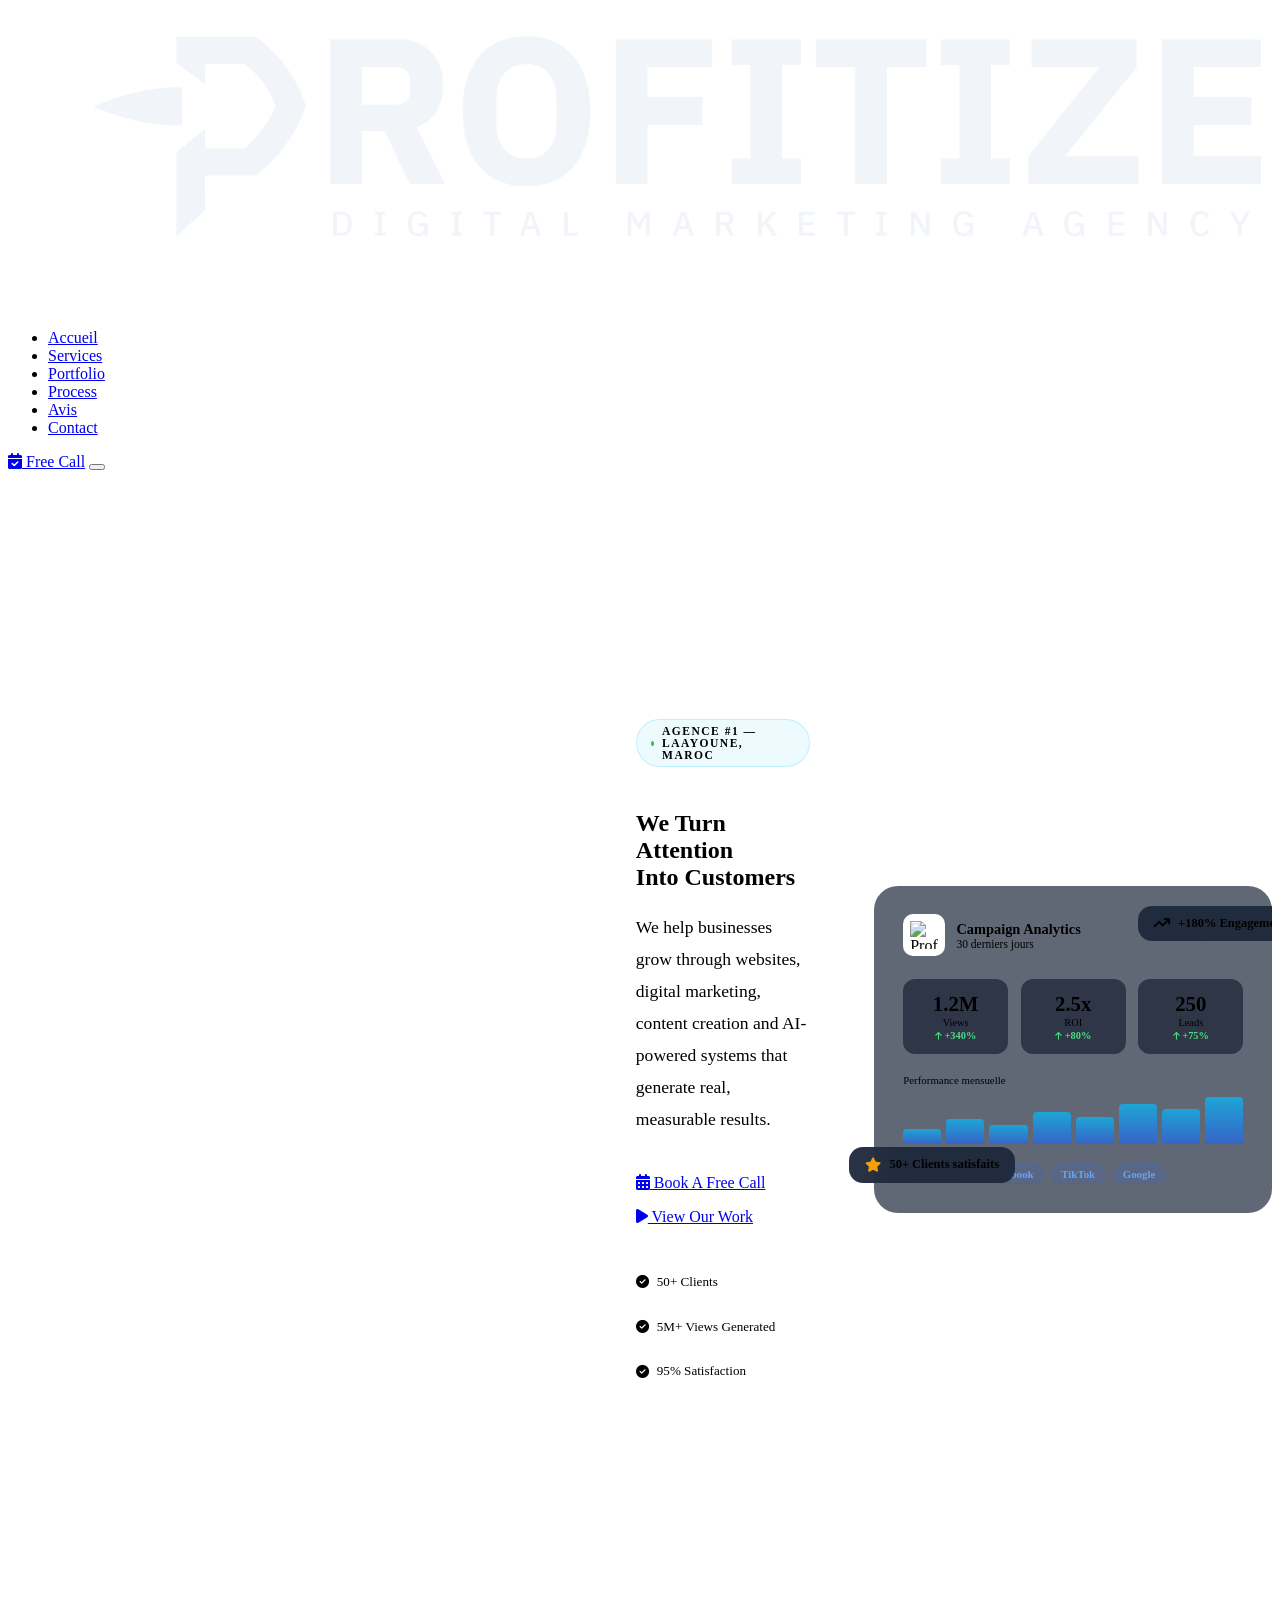
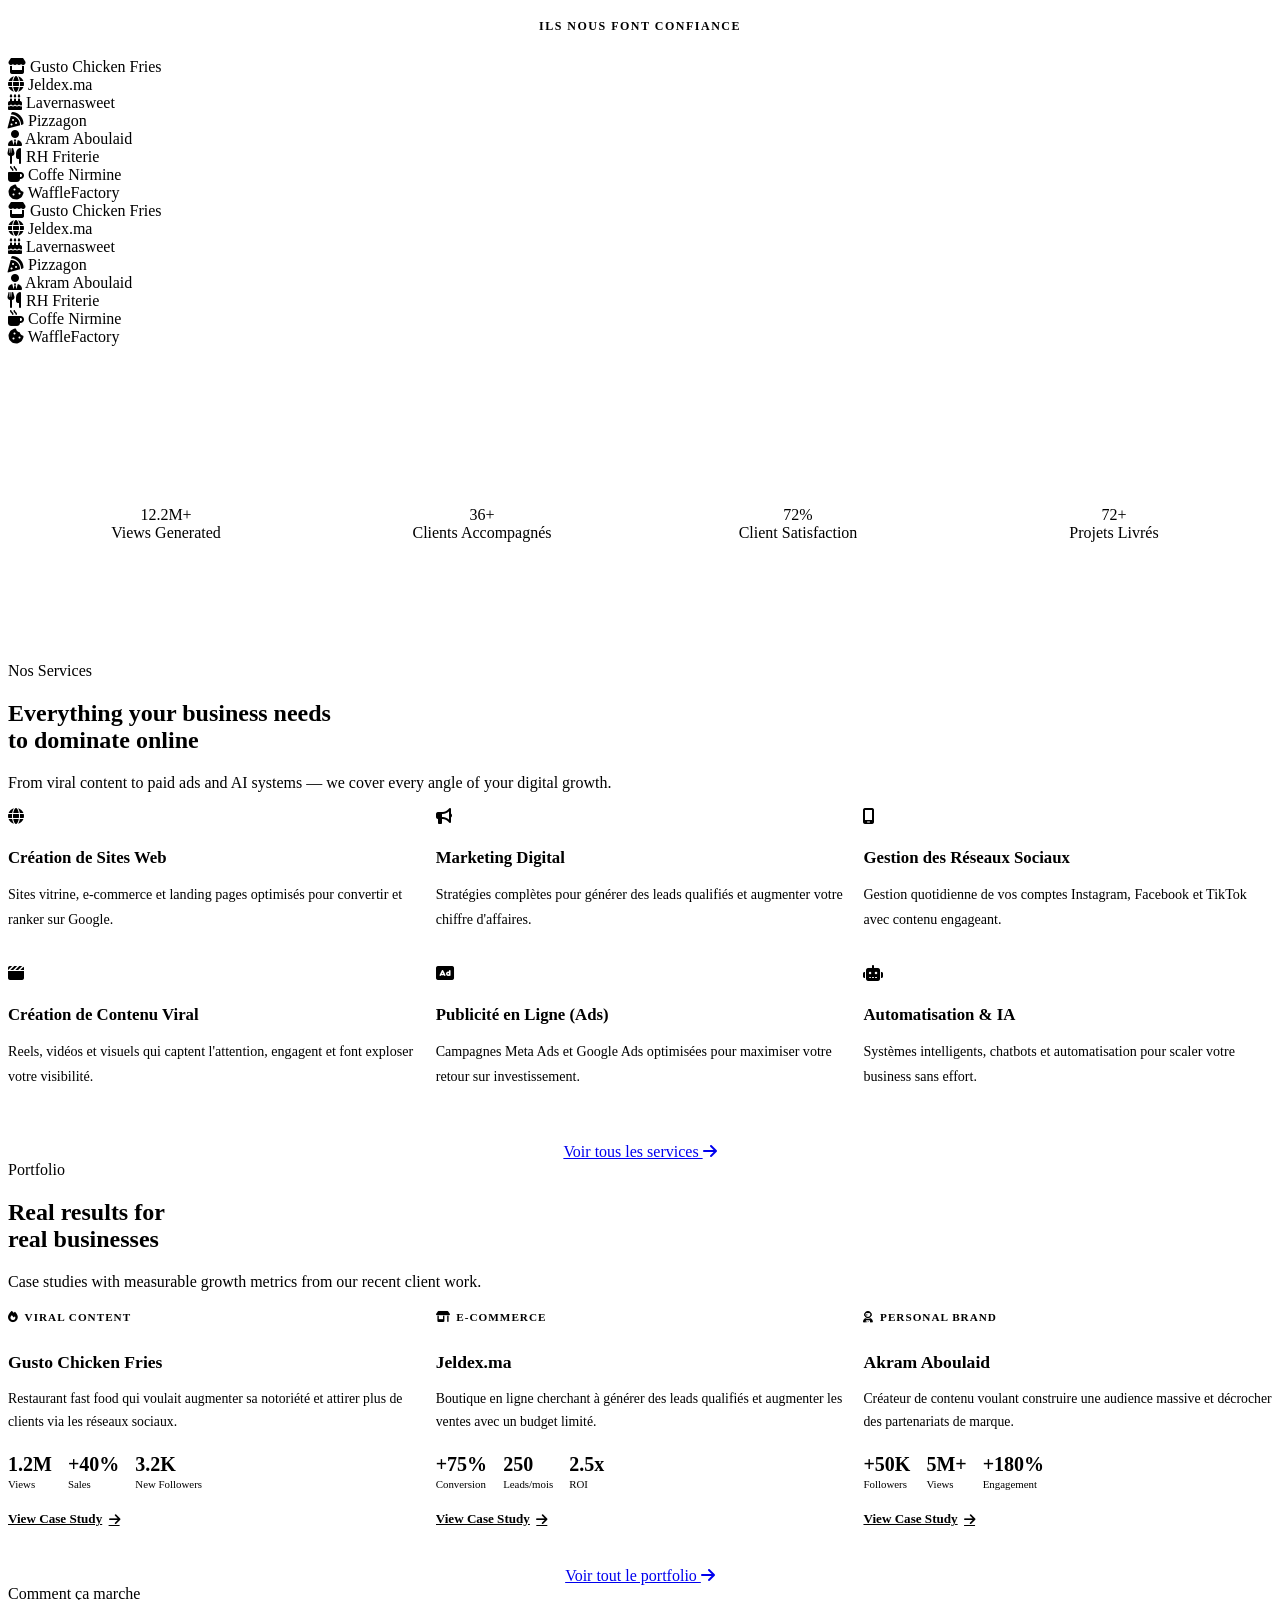
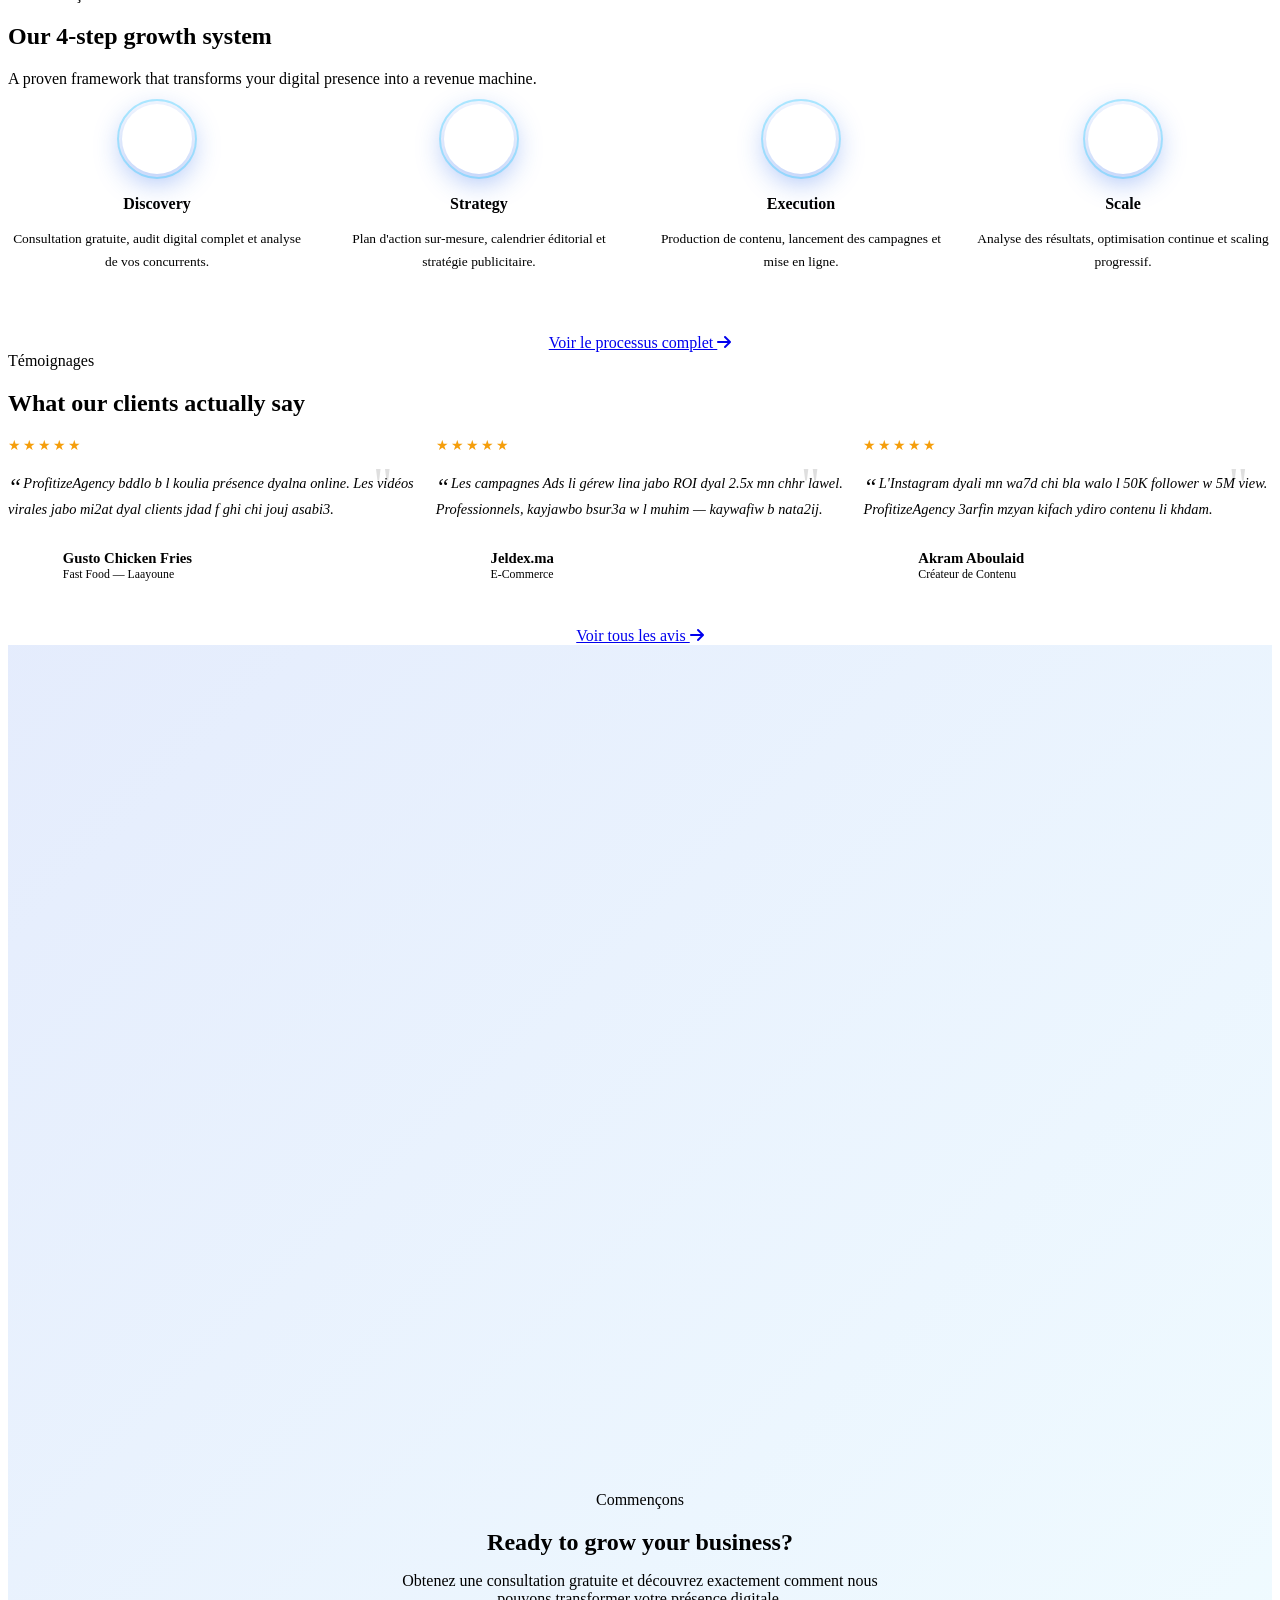
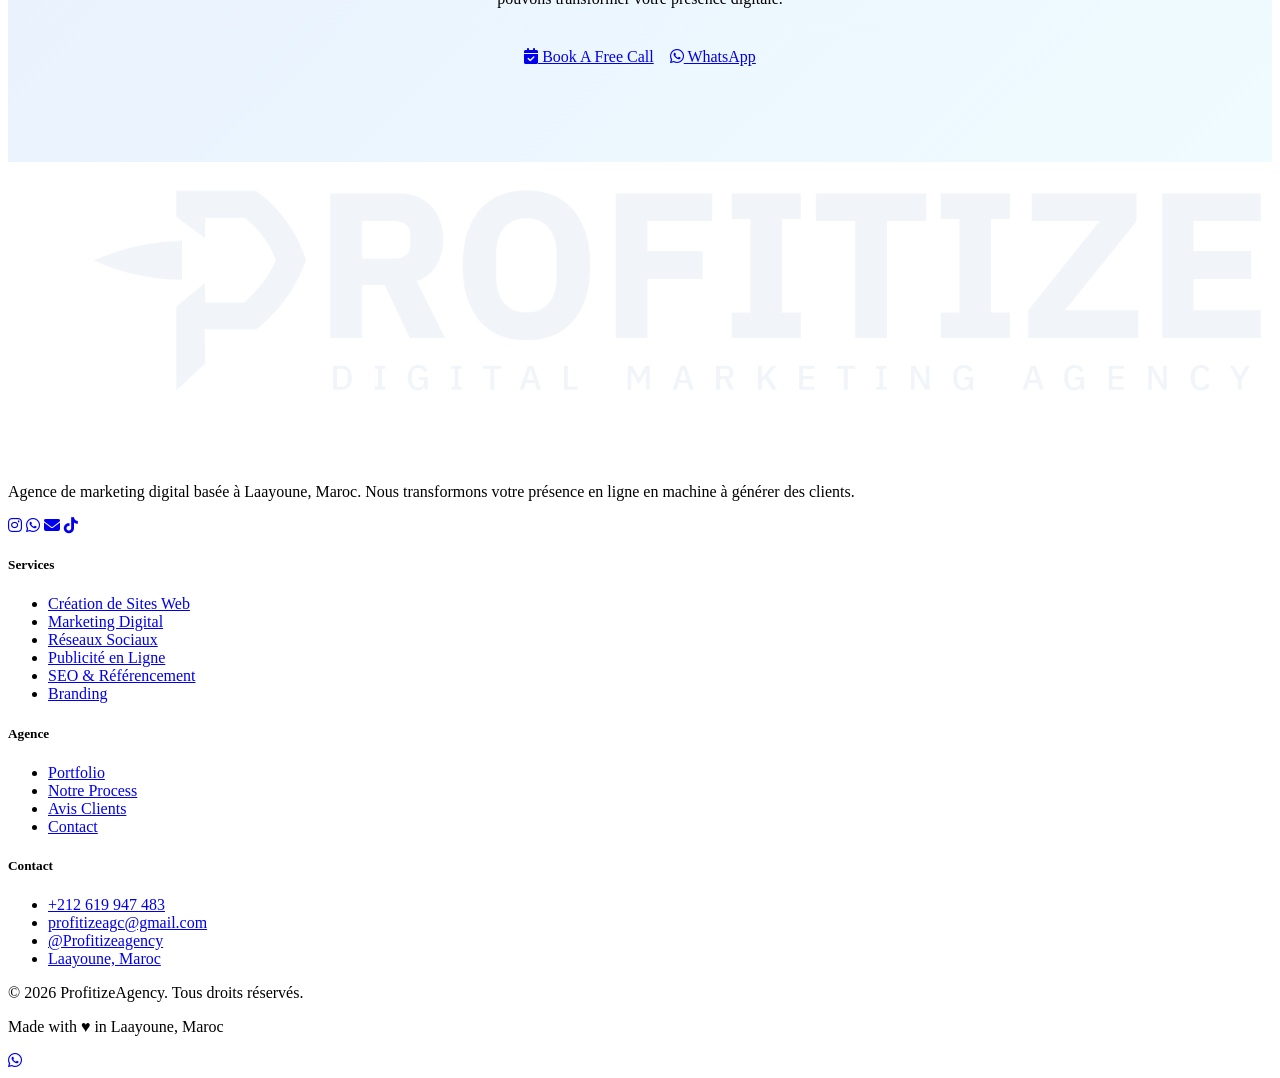
==== commit ef887c5a: "Add favicon (P logo icon) to all pages" ====
--- a/index.html
+++ b/index.html
@@ -1,4 +1,3 @@
-<!-- TEST -->
 <!DOCTYPE html>
 <html lang="fr">
 <head>
@@ -9,6 +8,7 @@
   <meta property="og:title" content="ProfitizeAgency | We Turn Attention Into Customers">
   <meta property="og:description" content="Digital marketing agency based in Laayoune, Morocco. Viral content, paid ads, websites and AI-powered growth systems.">
   <title>ProfitizeAgency | Marketing Digital — Laayoune, Maroc</title>
+  <link rel="icon" type="image/svg+xml" href="logo-icon.svg">
   <link rel="stylesheet" href="styles.css">
   <link rel="stylesheet" href="https://cdnjs.cloudflare.com/ajax/libs/font-awesome/6.5.0/css/all.min.css">
   <style>
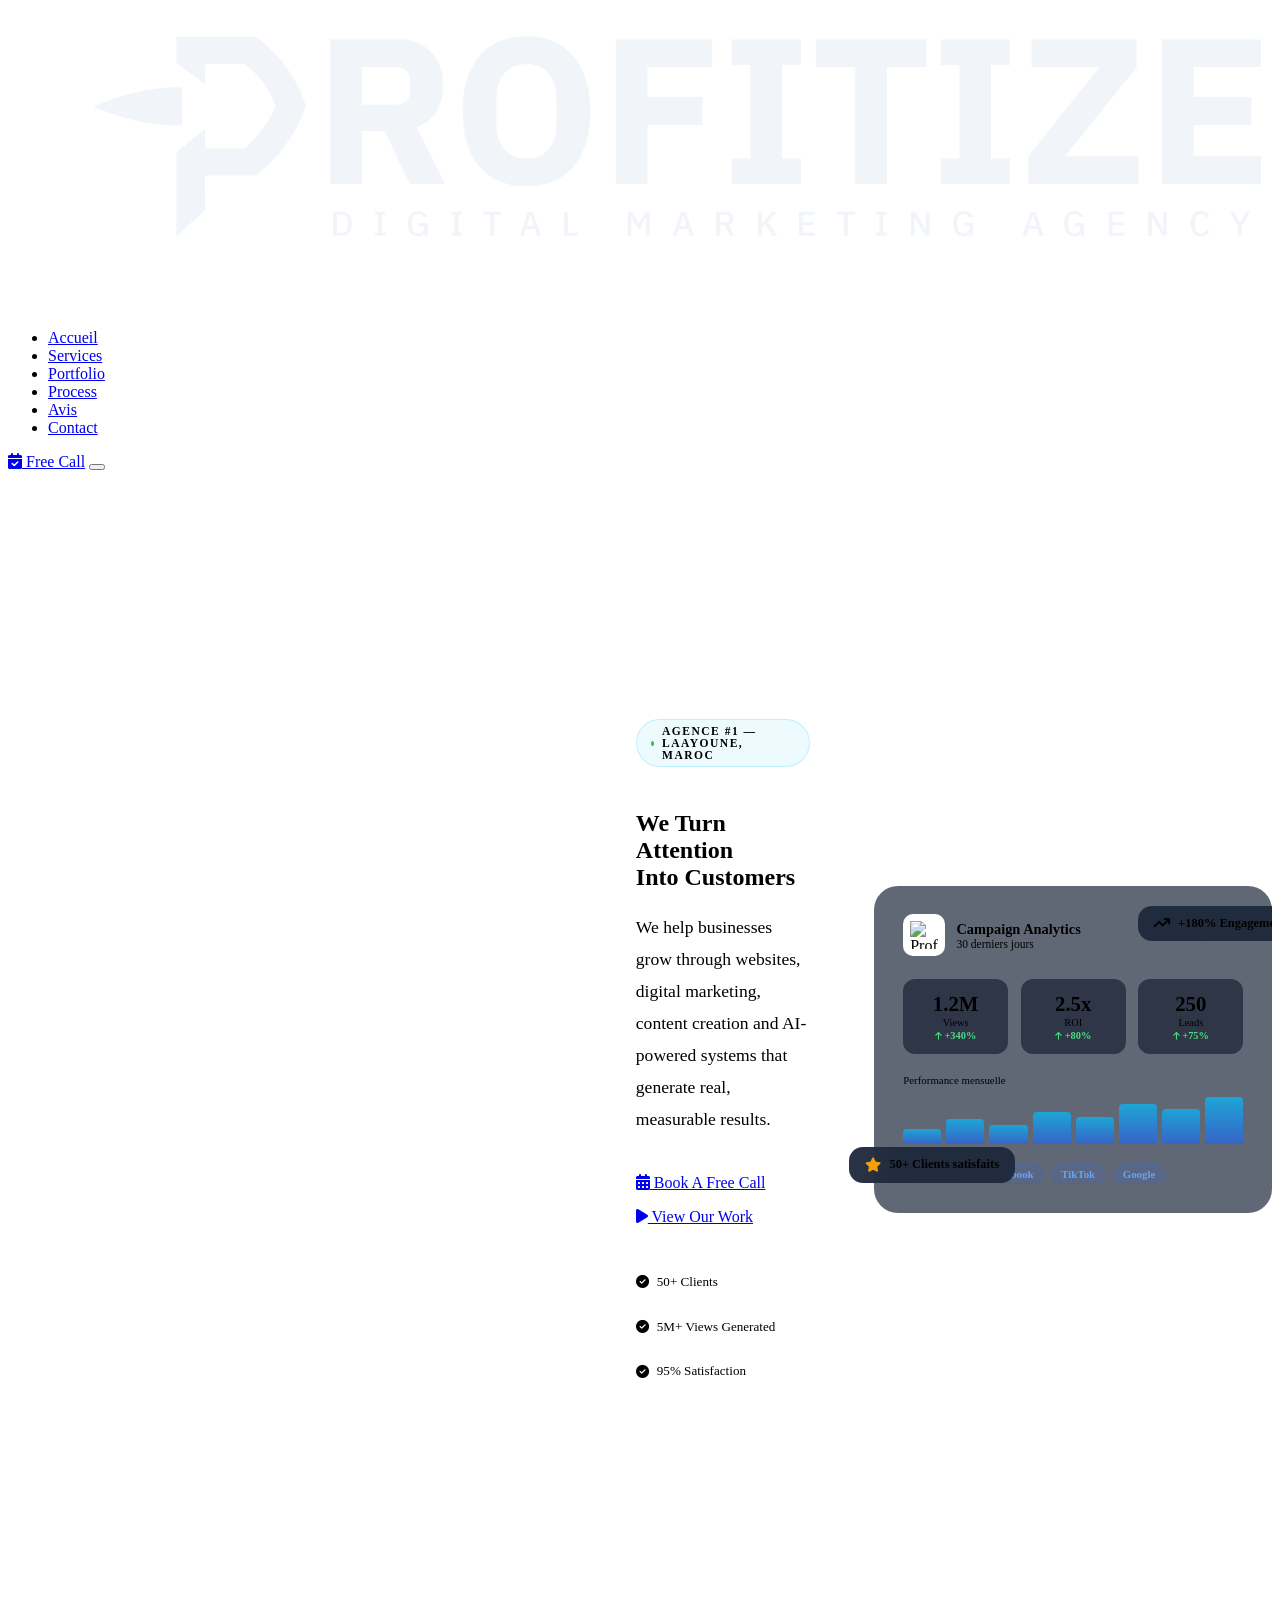
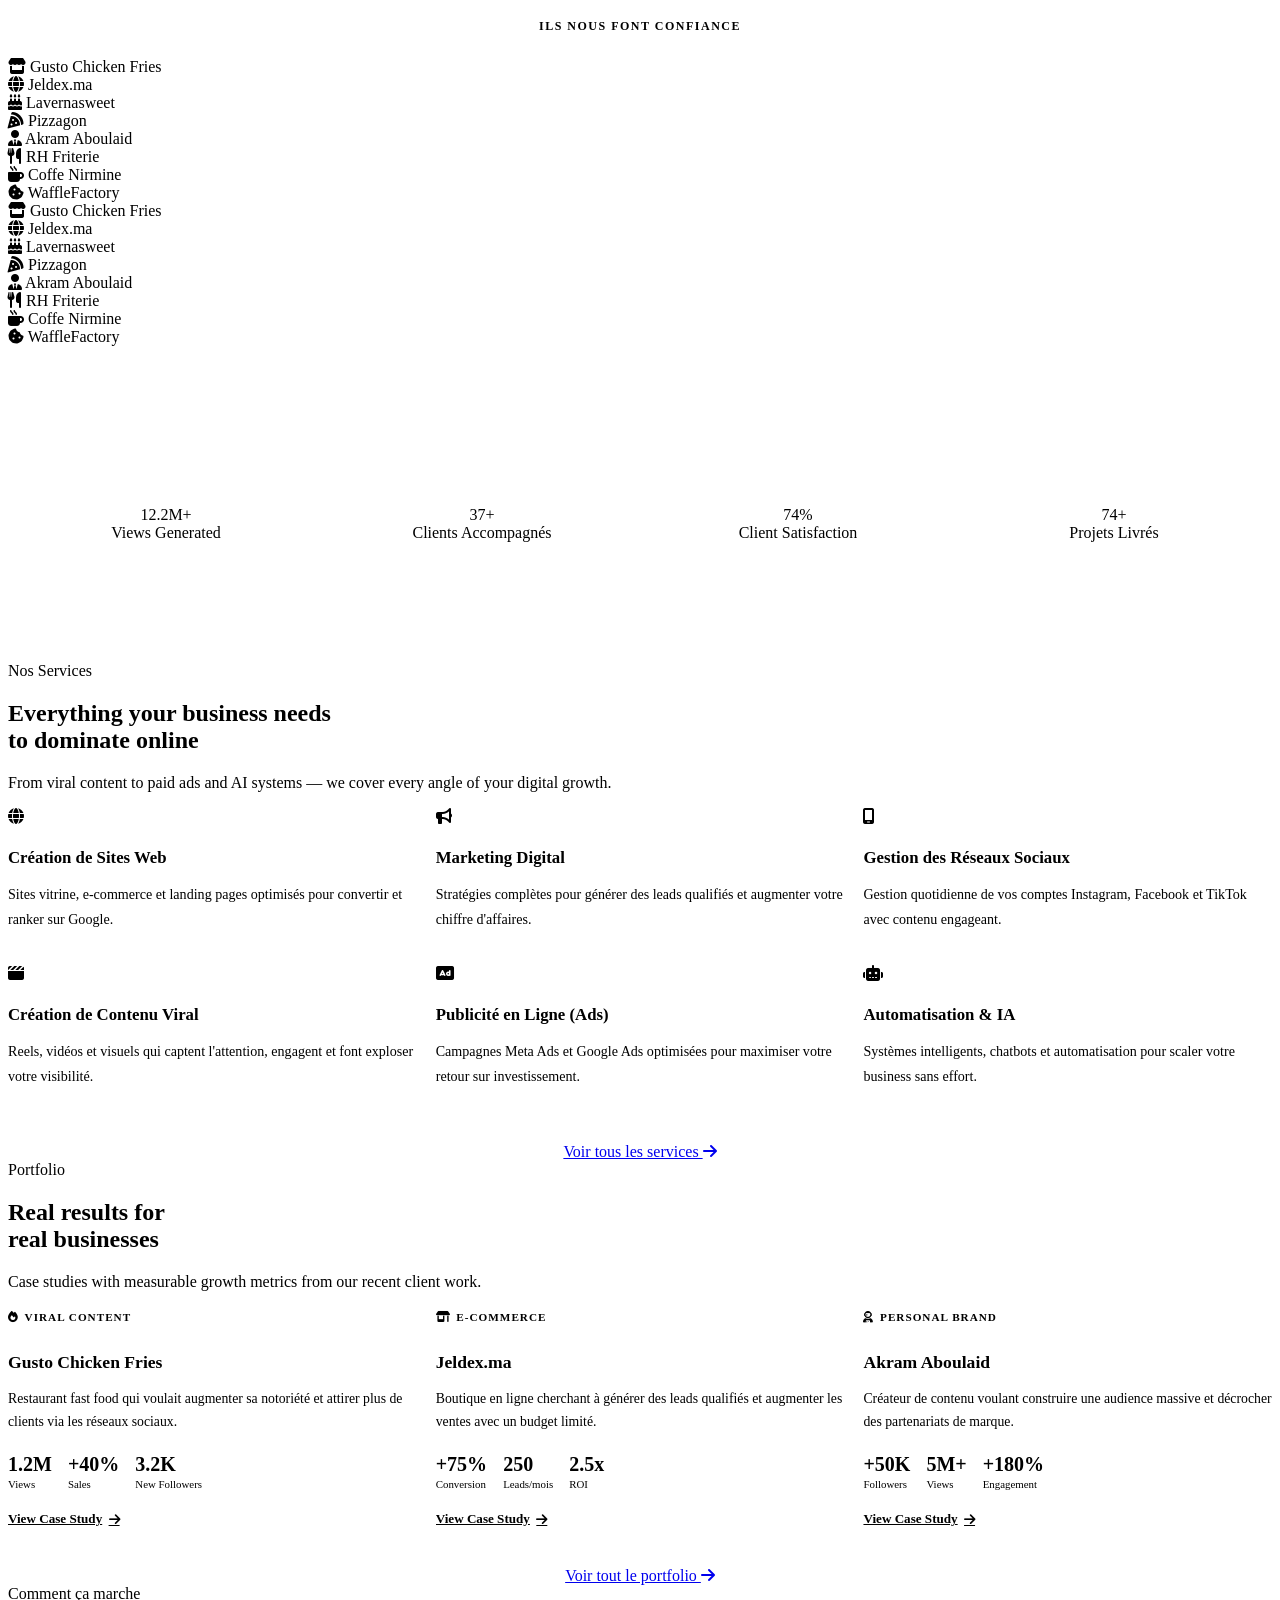
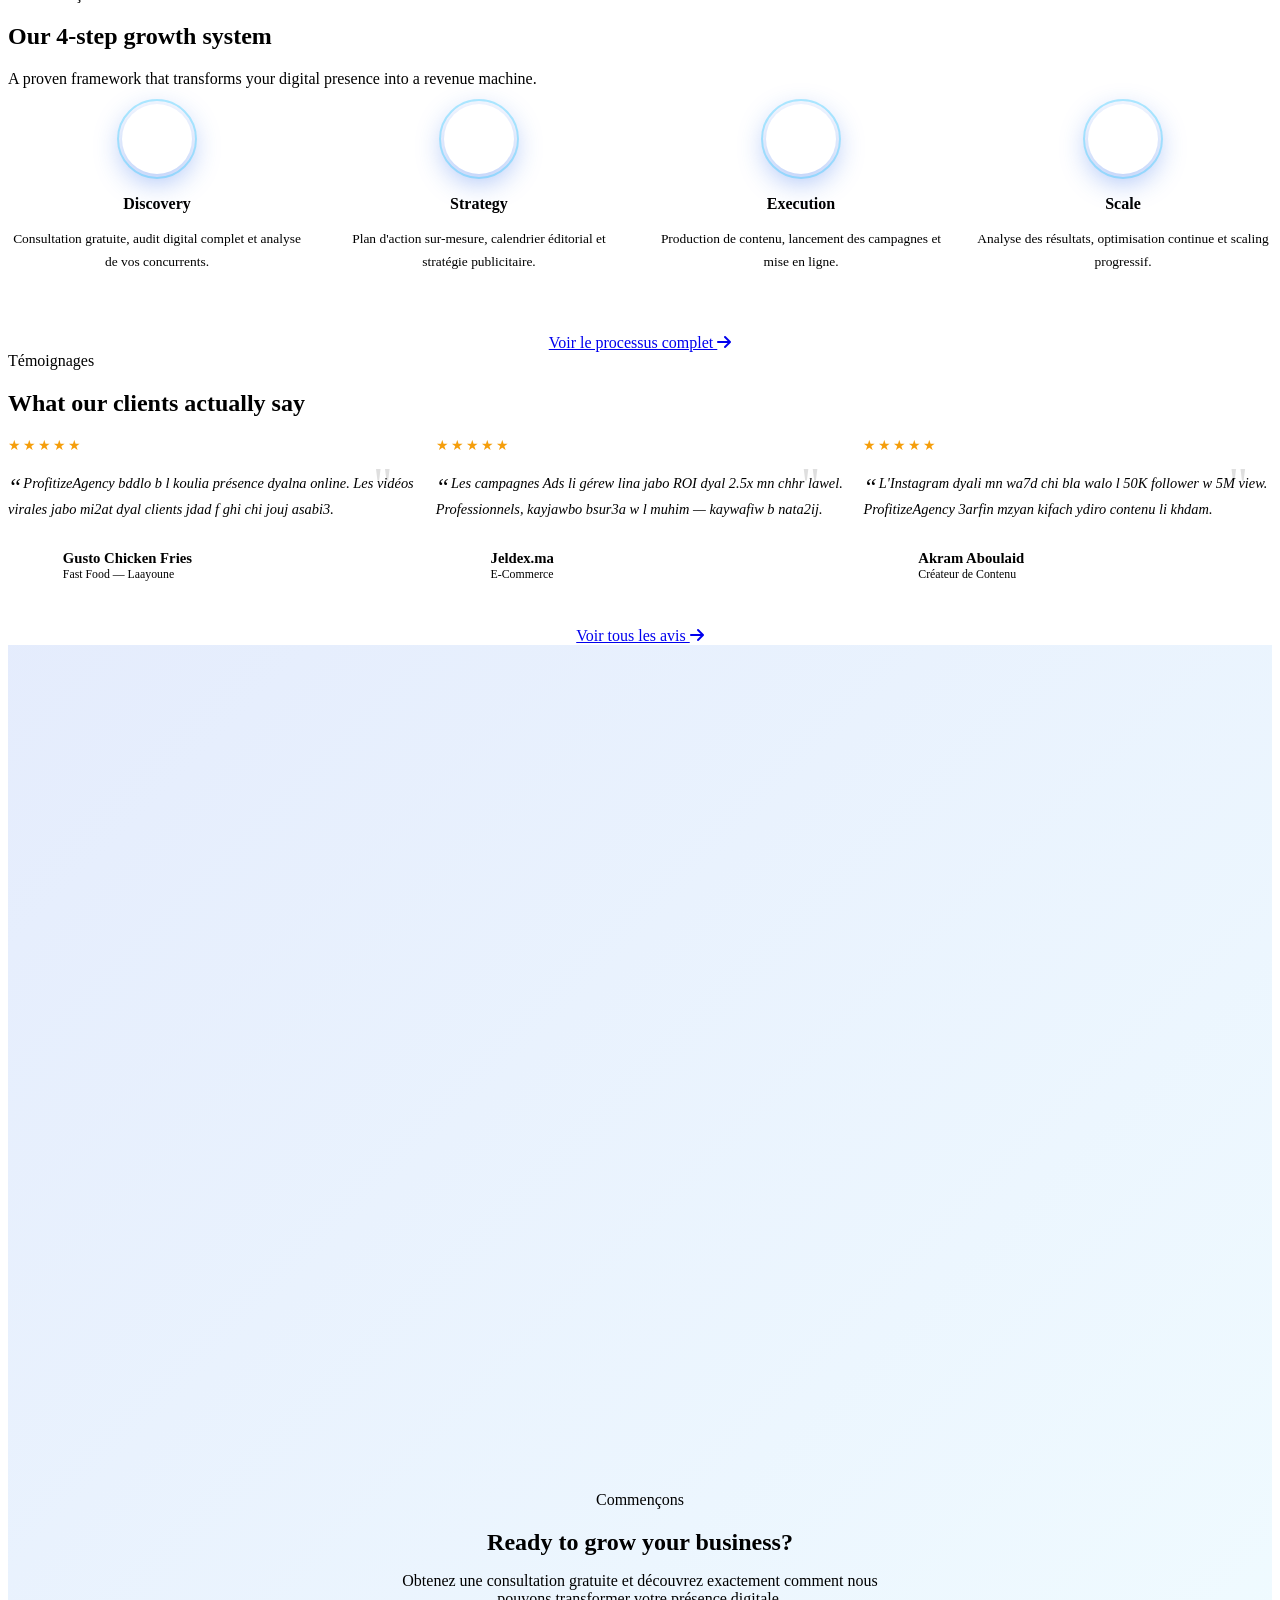
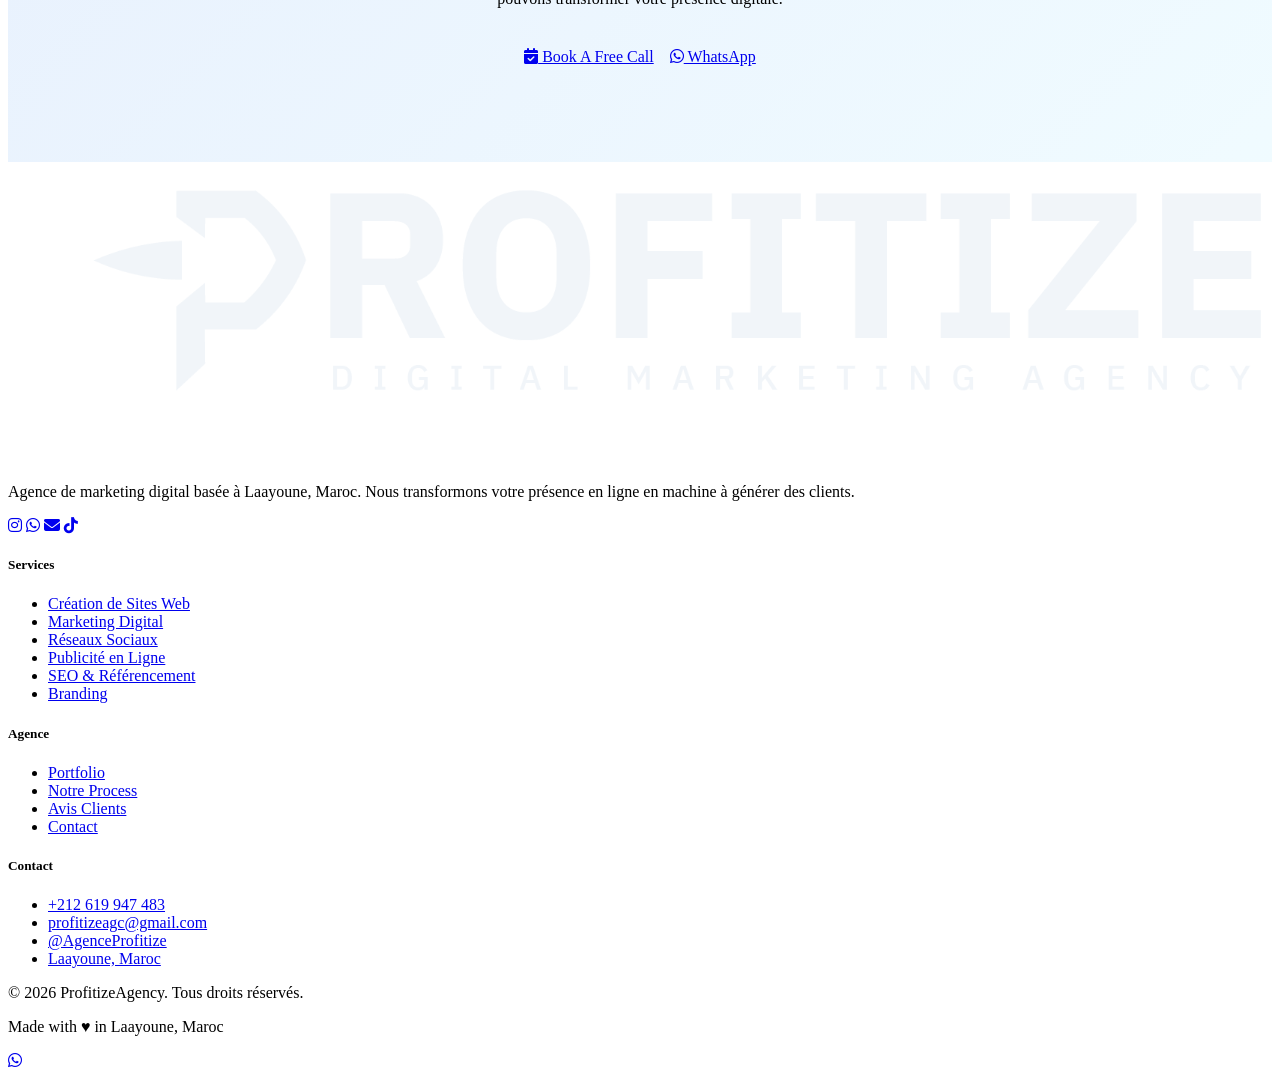
==== commit c94b2d95: "Update Instagram handle to AgenceProfitize across all pages" ====
--- a/index.html
+++ b/index.html
@@ -740,7 +740,7 @@
         <a href="index.html" class="logo-img footer-logo"><img src="logo.svg" alt="ProfitizeAgency"></a>
         <p class="ft-brand-txt">Agence de marketing digital basée à Laayoune, Maroc. Nous transformons votre présence en ligne en machine à générer des clients.</p>
         <div class="socials">
-          <a href="https://instagram.com/Profitizeagency" target="_blank" class="soc-btn"><i class="fab fa-instagram"></i></a>
+          <a href="https://instagram.com/AgenceProfitize" target="_blank" class="soc-btn"><i class="fab fa-instagram"></i></a>
           <a href="https://wa.me/212619947483" target="_blank" class="soc-btn"><i class="fab fa-whatsapp"></i></a>
           <a href="mailto:profitizeagc@gmail.com" class="soc-btn"><i class="fas fa-envelope"></i></a>
           <a href="#" class="soc-btn"><i class="fab fa-tiktok"></i></a>
@@ -771,7 +771,7 @@
         <ul>
           <li><a href="tel:+212619947483">+212 619 947 483</a></li>
           <li><a href="mailto:profitizeagc@gmail.com">profitizeagc@gmail.com</a></li>
-          <li><a href="https://instagram.com/Profitizeagency">@Profitizeagency</a></li>
+          <li><a href="https://instagram.com/AgenceProfitize">@AgenceProfitize</a></li>
           <li><a href="#">Laayoune, Maroc</a></li>
         </ul>
       </div>
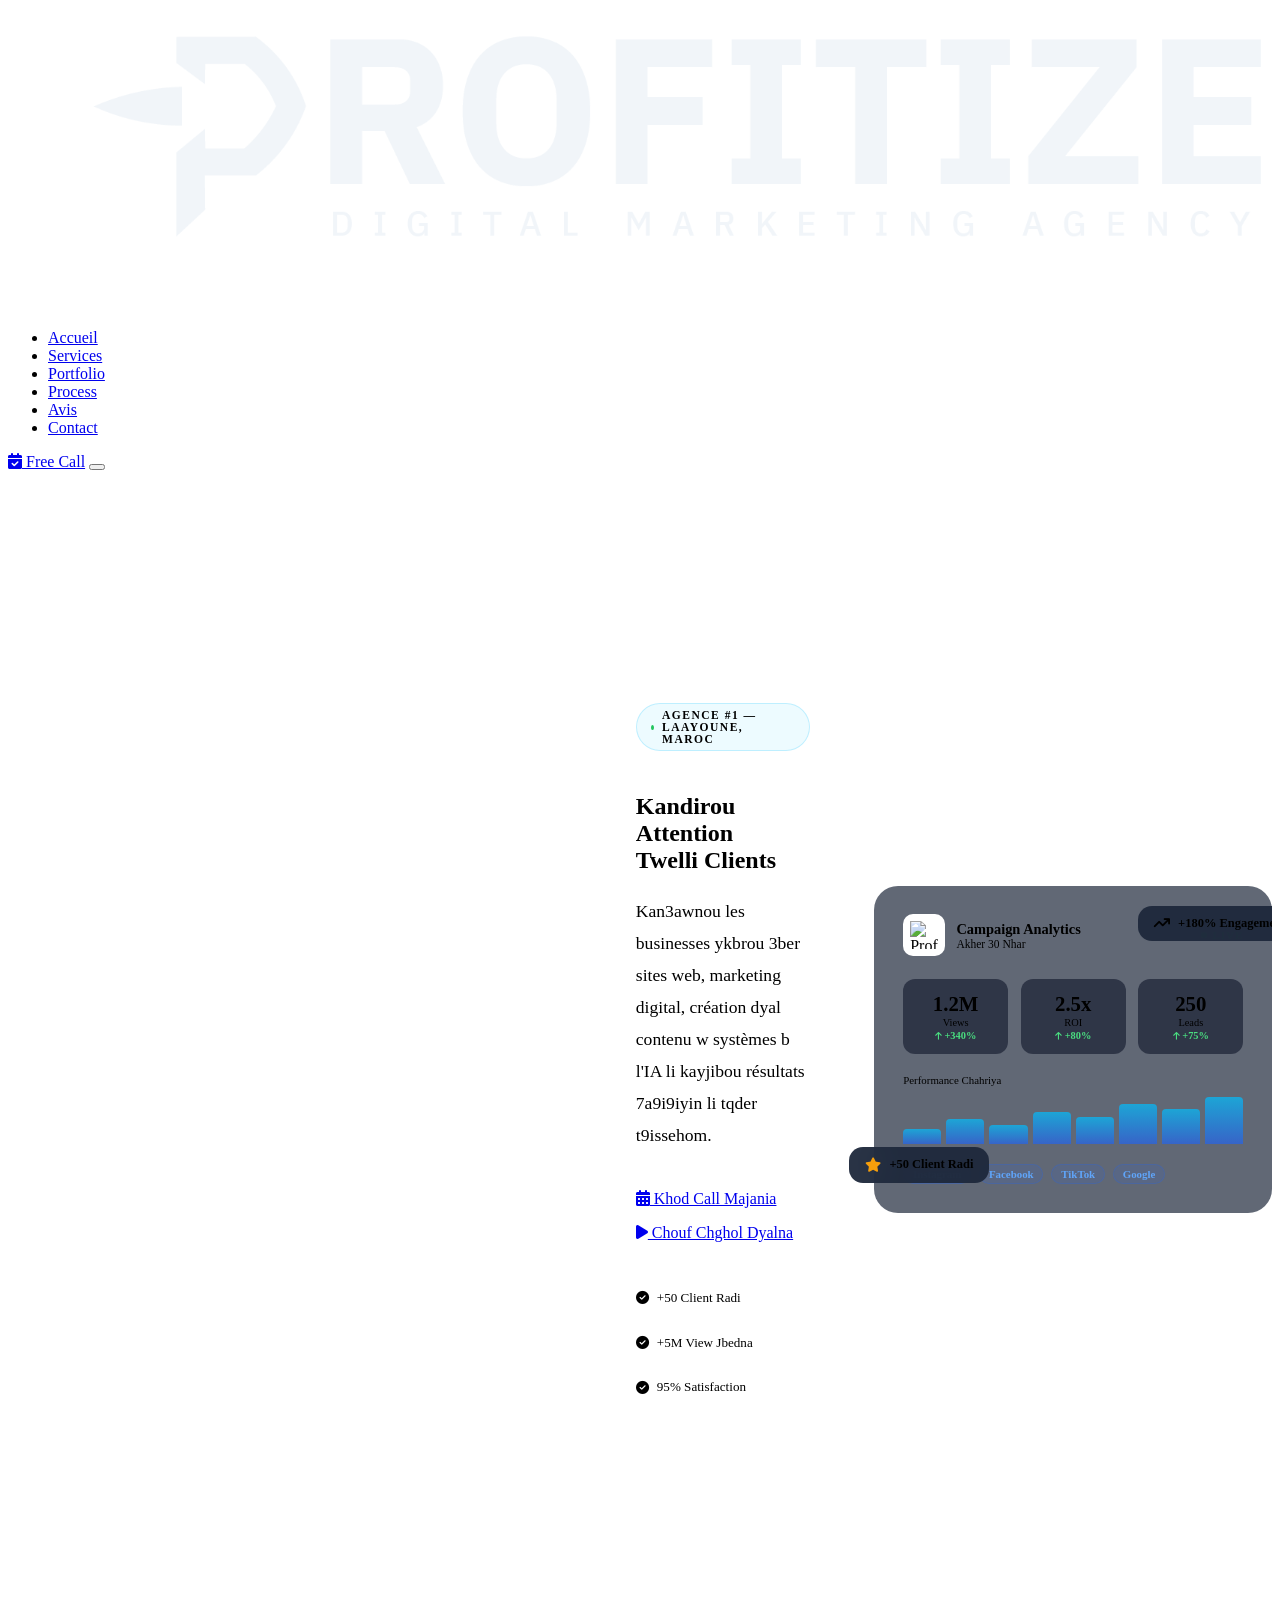
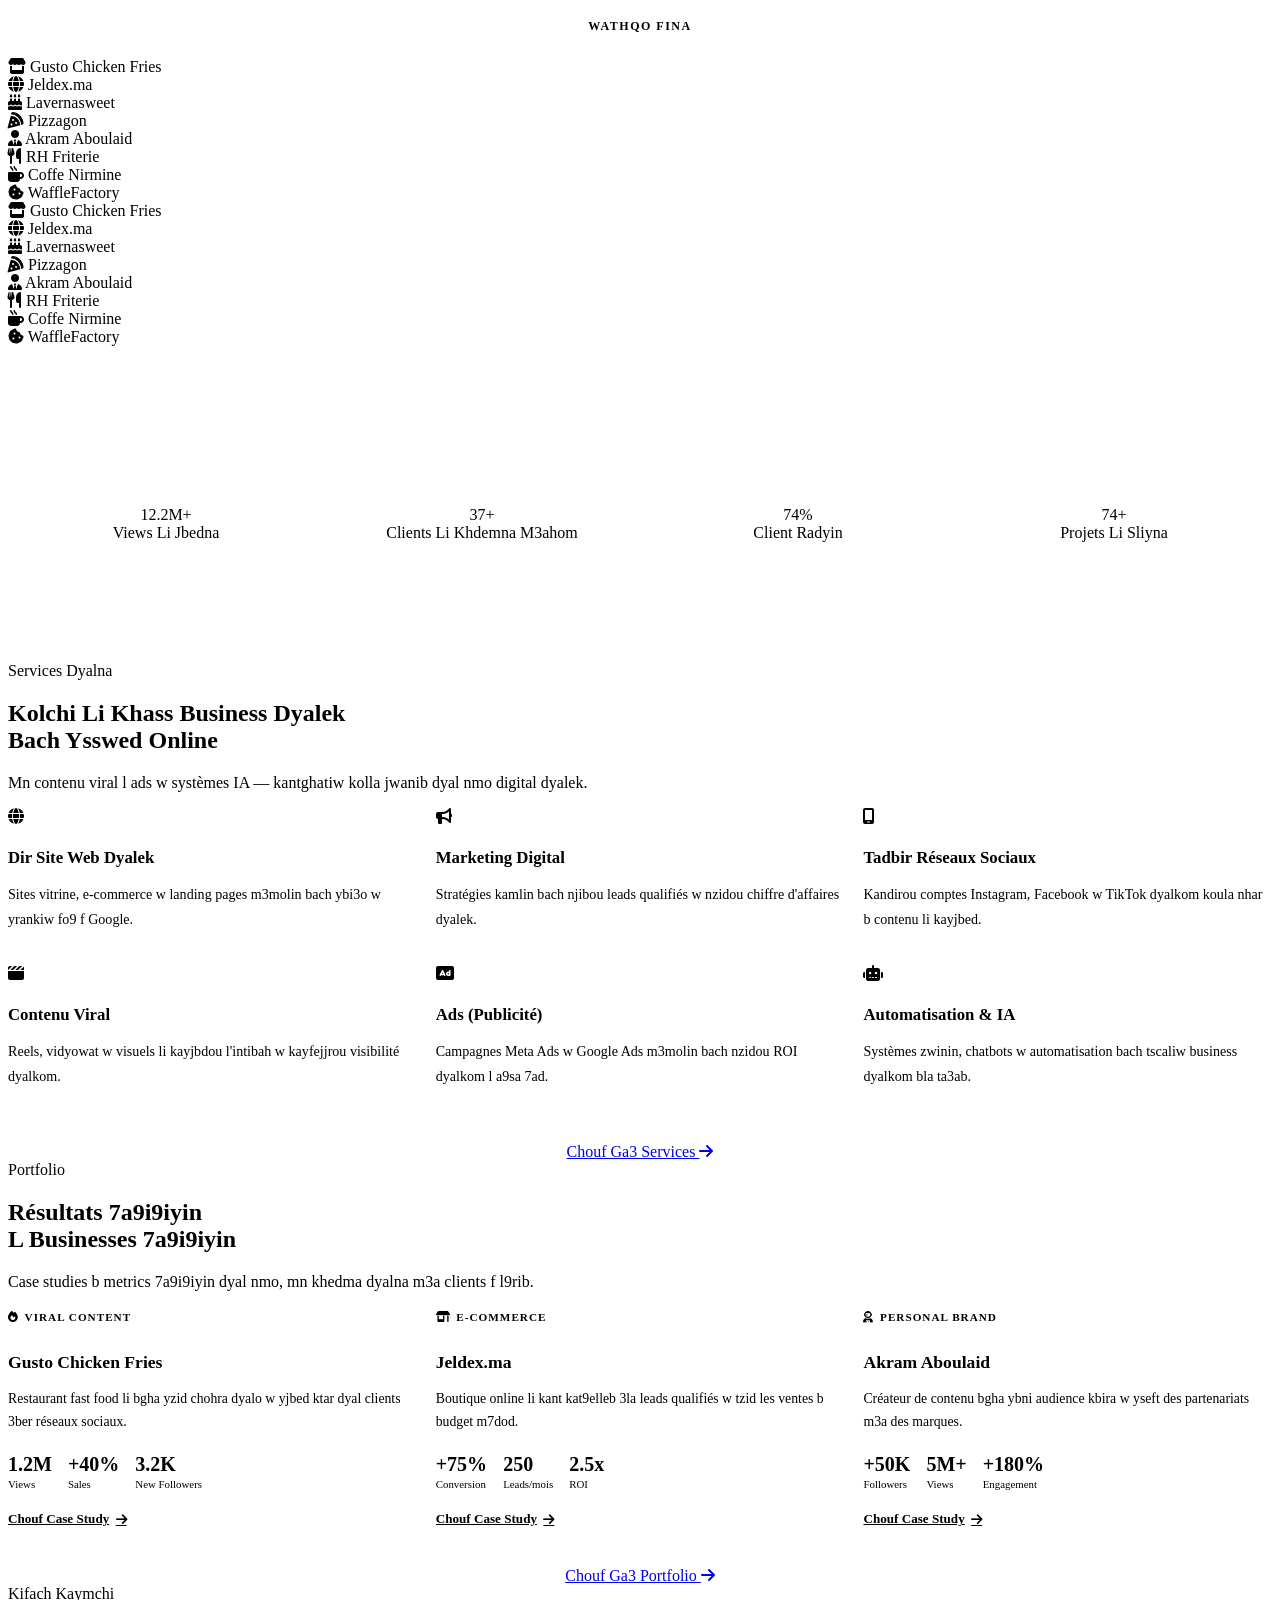
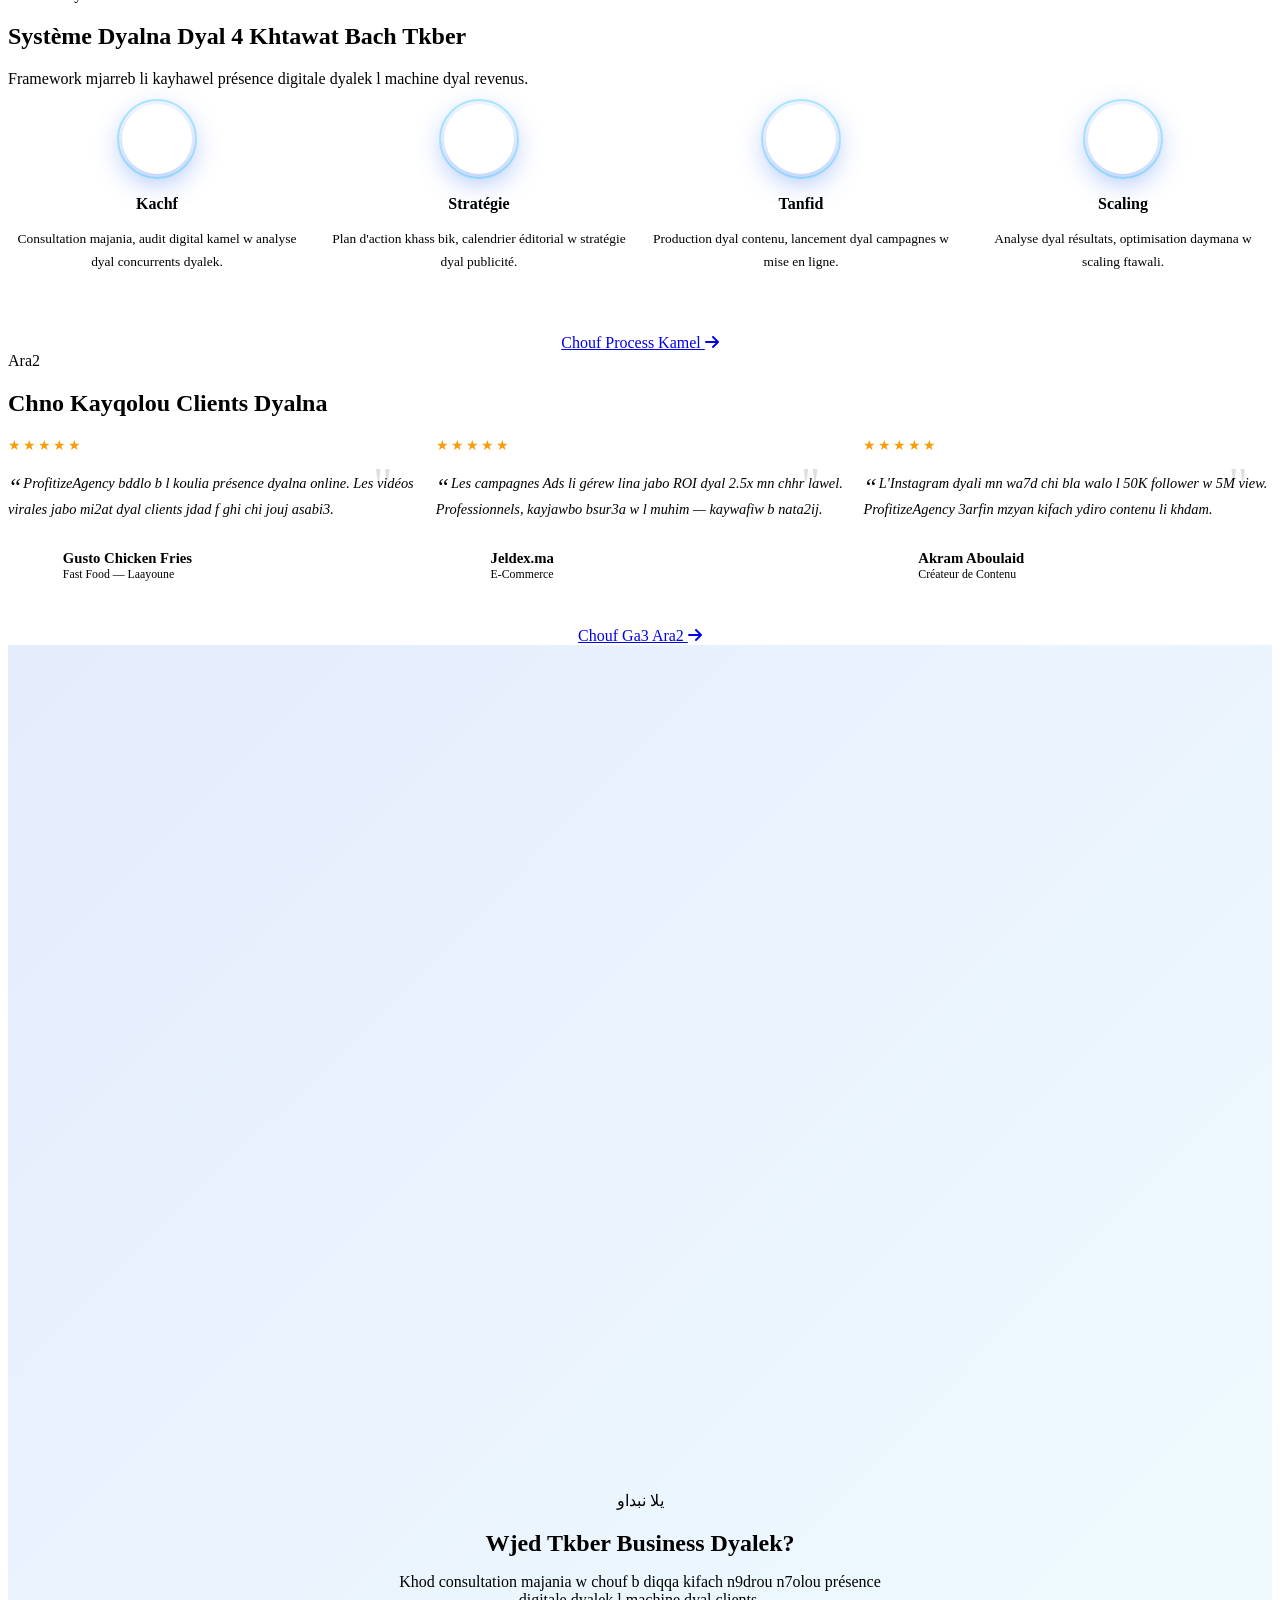
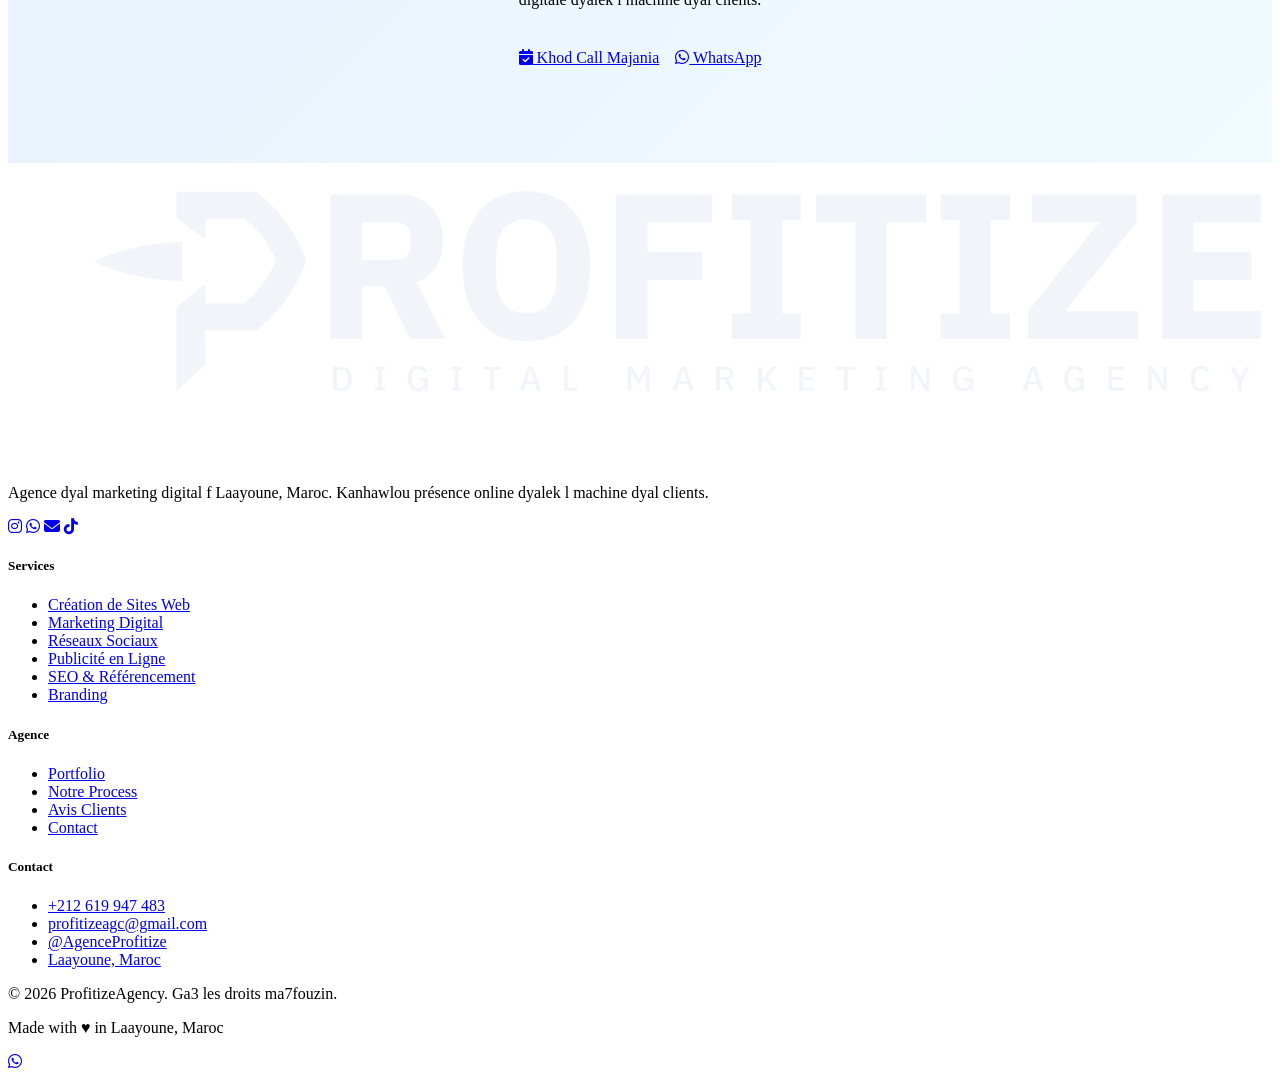
==== commit 0e3efd15: "Rewrite homepage copy in Darija" ====
--- a/index.html
+++ b/index.html
@@ -425,15 +425,15 @@
     <!-- Left -->
     <div>
       <div class="hero-eyebrow">Agence #1 — Laayoune, Maroc</div>
-      <h1>We Turn <span class="g-text">Attention</span><br>Into Customers</h1>
-      <p class="hero-sub">We help businesses grow through websites, digital marketing, content creation and AI-powered systems that generate real, measurable results.</p>
+      <h1>Kandirou <span class="g-text">Attention</span><br>Twelli Clients</h1>
+      <p class="hero-sub">Kan3awnou les businesses ykbrou 3ber sites web, marketing digital, création dyal contenu w systèmes b l'IA li kayjibou résultats 7a9i9iyin li tqder t9issehom.</p>
       <div class="hero-btns">
-        <a href="contact.html" class="btn btn-p btn-lg"><i class="fas fa-calendar-alt"></i> Book A Free Call</a>
-        <a href="portfolio.html" class="btn btn-o btn-lg"><i class="fas fa-play"></i> View Our Work</a>
+        <a href="contact.html" class="btn btn-p btn-lg"><i class="fas fa-calendar-alt"></i> Khod Call Majania</a>
+        <a href="portfolio.html" class="btn btn-o btn-lg"><i class="fas fa-play"></i> Chouf Chghol Dyalna</a>
       </div>
       <div class="hero-micro">
-        <div class="hero-micro-item"><i class="fas fa-check-circle"></i> 50+ Clients</div>
-        <div class="hero-micro-item"><i class="fas fa-check-circle"></i> 5M+ Views Generated</div>
+        <div class="hero-micro-item"><i class="fas fa-check-circle"></i> +50 Client Radi</div>
+        <div class="hero-micro-item"><i class="fas fa-check-circle"></i> +5M View Jbedna</div>
         <div class="hero-micro-item"><i class="fas fa-check-circle"></i> 95% Satisfaction</div>
       </div>
     </div>
@@ -446,7 +446,7 @@
             <div class="dc-av"><img src="logo-icon.svg" alt="Profitize" style="width:28px;height:28px;object-fit:contain;display:block;"></div>
             <div>
               <div class="dc-title">Campaign Analytics</div>
-              <div class="dc-sub">30 derniers jours</div>
+              <div class="dc-sub">Akher 30 Nhar</div>
             </div>
           </div>
           <div class="dc-live">Live</div>
@@ -469,7 +469,7 @@
           </div>
         </div>
         <div class="dc-chart">
-          <div class="dc-chart-lbl">Performance mensuelle</div>
+          <div class="dc-chart-lbl">Performance Chahriya</div>
           <div class="bars">
             <div class="bar" style="height:30%;animation-delay:.1s"></div>
             <div class="bar" style="height:50%;animation-delay:.15s"></div>
@@ -488,14 +488,14 @@
           <span class="dc-plt">Google</span>
         </div>
       </div>
-      <div class="fb fb-2"><i class="fas fa-star" style="color:#F59E0B"></i> 50+ Clients satisfaits</div>
+      <div class="fb fb-2"><i class="fas fa-star" style="color:#F59E0B"></i> +50 Client Radi</div>
     </div>
   </div>
 </section>
 
 <!-- CLIENTS STRIP -->
 <div class="clients-strip">
-  <div class="cs-label">Ils nous font confiance</div>
+  <div class="cs-label">Wathqo Fina</div>
   <div class="mq-outer">
     <div class="mq-track">
       <div class="mq-pill"><i class="fas fa-store"></i> Gusto Chicken Fries</div>
@@ -525,19 +525,19 @@
     <div class="stats-grid">
       <div class="stat-box reveal">
         <div class="stat-n"><span class="ctr" data-t="12">0</span>.2M+</div>
-        <div class="stat-l">Views Generated</div>
+        <div class="stat-l">Views Li Jbedna</div>
       </div>
       <div class="stat-box reveal d1">
         <div class="stat-n"><span class="ctr" data-t="50">0</span>+</div>
-        <div class="stat-l">Clients Accompagnés</div>
+        <div class="stat-l">Clients Li Khdemna M3ahom</div>
       </div>
       <div class="stat-box reveal d2">
         <div class="stat-n"><span class="ctr" data-t="95">0</span>%</div>
-        <div class="stat-l">Client Satisfaction</div>
+        <div class="stat-l">Client Radyin</div>
       </div>
       <div class="stat-box reveal d3">
         <div class="stat-n"><span class="ctr" data-t="120">0</span>+</div>
-        <div class="stat-l">Projets Livrés</div>
+        <div class="stat-l">Projets Li Sliyna</div>
       </div>
     </div>
   </div>
@@ -547,44 +547,44 @@
 <section>
   <div class="container">
     <div class="s-hd c reveal">
-      <div class="chip">Nos Services</div>
-      <h2 class="s-title">Everything your business needs<br><span class="g-text">to dominate online</span></h2>
-      <p class="s-desc">From viral content to paid ads and AI systems — we cover every angle of your digital growth.</p>
+      <div class="chip">Services Dyalna</div>
+      <h2 class="s-title">Kolchi Li Khass Business Dyalek<br><span class="g-text">Bach Ysswed Online</span></h2>
+      <p class="s-desc">Mn contenu viral l ads w systèmes IA — kantghatiw kolla jwanib dyal nmo digital dyalek.</p>
     </div>
     <div class="srv-grid">
       <div class="card srv-card reveal">
         <div class="ib"><i class="fas fa-globe"></i></div>
-        <h4>Création de Sites Web</h4>
-        <p>Sites vitrine, e-commerce et landing pages optimisés pour convertir et ranker sur Google.</p>
+        <h4>Dir Site Web Dyalek</h4>
+        <p>Sites vitrine, e-commerce w landing pages m3molin bach ybi3o w yrankiw fo9 f Google.</p>
       </div>
       <div class="card srv-card reveal d1">
         <div class="ib"><i class="fas fa-bullhorn"></i></div>
         <h4>Marketing Digital</h4>
-        <p>Stratégies complètes pour générer des leads qualifiés et augmenter votre chiffre d'affaires.</p>
+        <p>Stratégies kamlin bach njibou leads qualifiés w nzidou chiffre d'affaires dyalek.</p>
       </div>
       <div class="card srv-card reveal d2">
         <div class="ib"><i class="fas fa-mobile-screen"></i></div>
-        <h4>Gestion des Réseaux Sociaux</h4>
-        <p>Gestion quotidienne de vos comptes Instagram, Facebook et TikTok avec contenu engageant.</p>
+        <h4>Tadbir Réseaux Sociaux</h4>
+        <p>Kandirou comptes Instagram, Facebook w TikTok dyalkom koula nhar b contenu li kayjbed.</p>
       </div>
       <div class="card srv-card reveal d1">
         <div class="ib"><i class="fas fa-clapperboard"></i></div>
-        <h4>Création de Contenu Viral</h4>
-        <p>Reels, vidéos et visuels qui captent l'attention, engagent et font exploser votre visibilité.</p>
+        <h4>Contenu Viral</h4>
+        <p>Reels, vidyowat w visuels li kayjbdou l'intibah w kayfejjrou visibilité dyalkom.</p>
       </div>
       <div class="card srv-card reveal d2">
         <div class="ib"><i class="fas fa-rectangle-ad"></i></div>
-        <h4>Publicité en Ligne (Ads)</h4>
-        <p>Campagnes Meta Ads et Google Ads optimisées pour maximiser votre retour sur investissement.</p>
+        <h4>Ads (Publicité)</h4>
+        <p>Campagnes Meta Ads w Google Ads m3molin bach nzidou ROI dyalkom l a9sa 7ad.</p>
       </div>
       <div class="card srv-card reveal d3">
         <div class="ib"><i class="fas fa-robot"></i></div>
         <h4>Automatisation & IA</h4>
-        <p>Systèmes intelligents, chatbots et automatisation pour scaler votre business sans effort.</p>
+        <p>Systèmes zwinin, chatbots w automatisation bach tscaliw business dyalkom bla ta3ab.</p>
       </div>
     </div>
     <div class="srv-more reveal">
-      <a href="services.html" class="btn btn-o">Voir tous les services <i class="fas fa-arrow-right"></i></a>
+      <a href="services.html" class="btn btn-o">Chouf Ga3 Services <i class="fas fa-arrow-right"></i></a>
     </div>
   </div>
 </section>
@@ -594,46 +594,46 @@
   <div class="container">
     <div class="s-hd reveal">
       <div class="chip">Portfolio</div>
-      <h2 class="s-title">Real results for<br><span class="g-text">real businesses</span></h2>
-      <p class="s-desc">Case studies with measurable growth metrics from our recent client work.</p>
+      <h2 class="s-title">Résultats 7a9i9iyin<br><span class="g-text">L Businesses 7a9i9iyin</span></h2>
+      <p class="s-desc">Case studies b metrics 7a9i9iyin dyal nmo, mn khedma dyalna m3a clients f l9rib.</p>
     </div>
     <div class="cs-grid">
       <div class="card cs-card reveal">
         <div class="cs-tag"><i class="fas fa-fire"></i> Viral Content</div>
         <h3>Gusto Chicken Fries</h3>
-        <p class="cs-desc">Restaurant fast food qui voulait augmenter sa notoriété et attirer plus de clients via les réseaux sociaux.</p>
+        <p class="cs-desc">Restaurant fast food li bgha yzid chohra dyalo w yjbed ktar dyal clients 3ber réseaux sociaux.</p>
         <div class="cs-metrics">
           <div class="cs-m"><div class="cs-m-num">1.2M</div><div class="cs-m-lbl">Views</div></div>
           <div class="cs-m"><div class="cs-m-num">+40%</div><div class="cs-m-lbl">Sales</div></div>
           <div class="cs-m"><div class="cs-m-num">3.2K</div><div class="cs-m-lbl">New Followers</div></div>
         </div>
-        <a href="portfolio.html" class="cs-link">View Case Study <i class="fas fa-arrow-right"></i></a>
+        <a href="portfolio.html" class="cs-link">Chouf Case Study <i class="fas fa-arrow-right"></i></a>
       </div>
       <div class="card cs-card reveal d1">
         <div class="cs-tag"><i class="fas fa-shop"></i> E-Commerce</div>
         <h3>Jeldex.ma</h3>
-        <p class="cs-desc">Boutique en ligne cherchant à générer des leads qualifiés et augmenter les ventes avec un budget limité.</p>
+        <p class="cs-desc">Boutique online li kant kat9elleb 3la leads qualifiés w tzid les ventes b budget m7dod.</p>
         <div class="cs-metrics">
           <div class="cs-m"><div class="cs-m-num">+75%</div><div class="cs-m-lbl">Conversion</div></div>
           <div class="cs-m"><div class="cs-m-num">250</div><div class="cs-m-lbl">Leads/mois</div></div>
           <div class="cs-m"><div class="cs-m-num">2.5x</div><div class="cs-m-lbl">ROI</div></div>
         </div>
-        <a href="portfolio.html" class="cs-link">View Case Study <i class="fas fa-arrow-right"></i></a>
+        <a href="portfolio.html" class="cs-link">Chouf Case Study <i class="fas fa-arrow-right"></i></a>
       </div>
       <div class="card cs-card reveal d2">
         <div class="cs-tag"><i class="fas fa-user-astronaut"></i> Personal Brand</div>
         <h3>Akram Aboulaid</h3>
-        <p class="cs-desc">Créateur de contenu voulant construire une audience massive et décrocher des partenariats de marque.</p>
+        <p class="cs-desc">Créateur de contenu bgha ybni audience kbira w yseft des partenariats m3a des marques.</p>
         <div class="cs-metrics">
           <div class="cs-m"><div class="cs-m-num">+50K</div><div class="cs-m-lbl">Followers</div></div>
           <div class="cs-m"><div class="cs-m-num">5M+</div><div class="cs-m-lbl">Views</div></div>
           <div class="cs-m"><div class="cs-m-num">+180%</div><div class="cs-m-lbl">Engagement</div></div>
         </div>
-        <a href="portfolio.html" class="cs-link">View Case Study <i class="fas fa-arrow-right"></i></a>
+        <a href="portfolio.html" class="cs-link">Chouf Case Study <i class="fas fa-arrow-right"></i></a>
       </div>
     </div>
     <div class="srv-more reveal" style="margin-top:2.5rem;">
-      <a href="portfolio.html" class="btn btn-o">Voir tout le portfolio <i class="fas fa-arrow-right"></i></a>
+      <a href="portfolio.html" class="btn btn-o">Chouf Ga3 Portfolio <i class="fas fa-arrow-right"></i></a>
     </div>
   </div>
 </section>
@@ -642,35 +642,35 @@
 <section class="proc-section">
   <div class="container">
     <div class="s-hd c reveal">
-      <div class="chip">Comment ça marche</div>
-      <h2 class="s-title">Our <span class="g-text">4-step</span> growth system</h2>
-      <p class="s-desc">A proven framework that transforms your digital presence into a revenue machine.</p>
+      <div class="chip">Kifach Kaymchi</div>
+      <h2 class="s-title">Système Dyalna Dyal <span class="g-text">4 Khtawat</span> Bach Tkber</h2>
+      <p class="s-desc">Framework mjarreb li kayhawel présence digitale dyalek l machine dyal revenus.</p>
     </div>
     <div class="proc-grid">
       <div class="proc-line"></div>
       <div class="proc-step reveal">
         <div class="proc-num">01</div>
-        <h4>Discovery</h4>
-        <p>Consultation gratuite, audit digital complet et analyse de vos concurrents.</p>
+        <h4>Kachf</h4>
+        <p>Consultation majania, audit digital kamel w analyse dyal concurrents dyalek.</p>
       </div>
       <div class="proc-step reveal d1">
         <div class="proc-num">02</div>
-        <h4>Strategy</h4>
-        <p>Plan d'action sur-mesure, calendrier éditorial et stratégie publicitaire.</p>
+        <h4>Stratégie</h4>
+        <p>Plan d'action khass bik, calendrier éditorial w stratégie dyal publicité.</p>
       </div>
       <div class="proc-step reveal d2">
         <div class="proc-num">03</div>
-        <h4>Execution</h4>
-        <p>Production de contenu, lancement des campagnes et mise en ligne.</p>
+        <h4>Tanfid</h4>
+        <p>Production dyal contenu, lancement dyal campagnes w mise en ligne.</p>
       </div>
       <div class="proc-step reveal d3">
         <div class="proc-num">04</div>
-        <h4>Scale</h4>
-        <p>Analyse des résultats, optimisation continue et scaling progressif.</p>
+        <h4>Scaling</h4>
+        <p>Analyse dyal résultats, optimisation daymana w scaling ftawali.</p>
       </div>
     </div>
     <div class="srv-more reveal" style="margin-top:3rem;">
-      <a href="process.html" class="btn btn-o">Voir le processus complet <i class="fas fa-arrow-right"></i></a>
+      <a href="process.html" class="btn btn-o">Chouf Process Kamel <i class="fas fa-arrow-right"></i></a>
     </div>
   </div>
 </section>
@@ -679,8 +679,8 @@
 <section>
   <div class="container">
     <div class="s-hd c reveal">
-      <div class="chip">Témoignages</div>
-      <h2 class="s-title">What our clients <span class="g-text">actually say</span></h2>
+      <div class="chip">Ara2</div>
+      <h2 class="s-title">Chno Kayqolou <span class="g-text">Clients Dyalna</span></h2>
     </div>
     <div class="tes-grid">
       <div class="card tes-card reveal">
@@ -712,7 +712,7 @@
       </div>
     </div>
     <div class="srv-more reveal" style="margin-top:2.5rem;">
-      <a href="testimonials.html" class="btn btn-o">Voir tous les avis <i class="fas fa-arrow-right"></i></a>
+      <a href="testimonials.html" class="btn btn-o">Chouf Ga3 Ara2 <i class="fas fa-arrow-right"></i></a>
     </div>
   </div>
 </section>
@@ -722,12 +722,12 @@
   <div class="orb orb-blue" style="width:400px;height:400px;left:-100px;top:-100px;filter:blur(100px);opacity:.15;"></div>
   <div class="orb orb-cyan" style="width:350px;height:350px;right:-80px;bottom:-80px;filter:blur(100px);opacity:.1;"></div>
   <div class="container reveal">
-    <div class="chip" style="margin:0 auto 1rem;">Commençons</div>
-    <h2>Ready to <span class="g-text">grow your business?</span></h2>
-    <p>Obtenez une consultation gratuite et découvrez exactement comment nous pouvons transformer votre présence digitale.</p>
+    <div class="chip" style="margin:0 auto 1rem;">يلا نبداو</div>
+    <h2>Wjed <span class="g-text">Tkber Business Dyalek?</span></h2>
+    <p>Khod consultation majania w chouf b diqqa kifach n9drou n7olou présence digitale dyalek l machine dyal clients.</p>
     <div class="cta-btns">
-      <a href="contact.html" class="btn btn-p btn-lg"><i class="fas fa-calendar-check"></i> Book A Free Call</a>
-      <a href="https://wa.me/212619947483?text=Bonjour%20ProfitizeAgency%20!" target="_blank" class="btn btn-o btn-lg"><i class="fab fa-whatsapp"></i> WhatsApp</a>
+      <a href="contact.html" class="btn btn-p btn-lg"><i class="fas fa-calendar-check"></i> Khod Call Majania</a>
+      <a href="https://wa.me/212619947483?text=Salam%20ProfitizeAgency%20!%20Bghit%20n3ref%20ktar." target="_blank" class="btn btn-o btn-lg"><i class="fab fa-whatsapp"></i> WhatsApp</a>
     </div>
   </div>
 </section>
@@ -738,7 +738,7 @@
     <div class="ft-top">
       <div class="ft-brand">
         <a href="index.html" class="logo-img footer-logo"><img src="logo.svg" alt="ProfitizeAgency"></a>
-        <p class="ft-brand-txt">Agence de marketing digital basée à Laayoune, Maroc. Nous transformons votre présence en ligne en machine à générer des clients.</p>
+        <p class="ft-brand-txt">Agence dyal marketing digital f Laayoune, Maroc. Kanhawlou présence online dyalek l machine dyal clients.</p>
         <div class="socials">
           <a href="https://instagram.com/AgenceProfitize" target="_blank" class="soc-btn"><i class="fab fa-instagram"></i></a>
           <a href="https://wa.me/212619947483" target="_blank" class="soc-btn"><i class="fab fa-whatsapp"></i></a>
@@ -777,7 +777,7 @@
       </div>
     </div>
     <div class="ft-bot">
-      <p>&copy; 2026 <span class="cy">ProfitizeAgency</span>. Tous droits réservés.</p>
+      <p>&copy; 2026 <span class="cy">ProfitizeAgency</span>. Ga3 les droits ma7fouzin.</p>
       <p>Made with ♥ in Laayoune, Maroc</p>
     </div>
   </div>
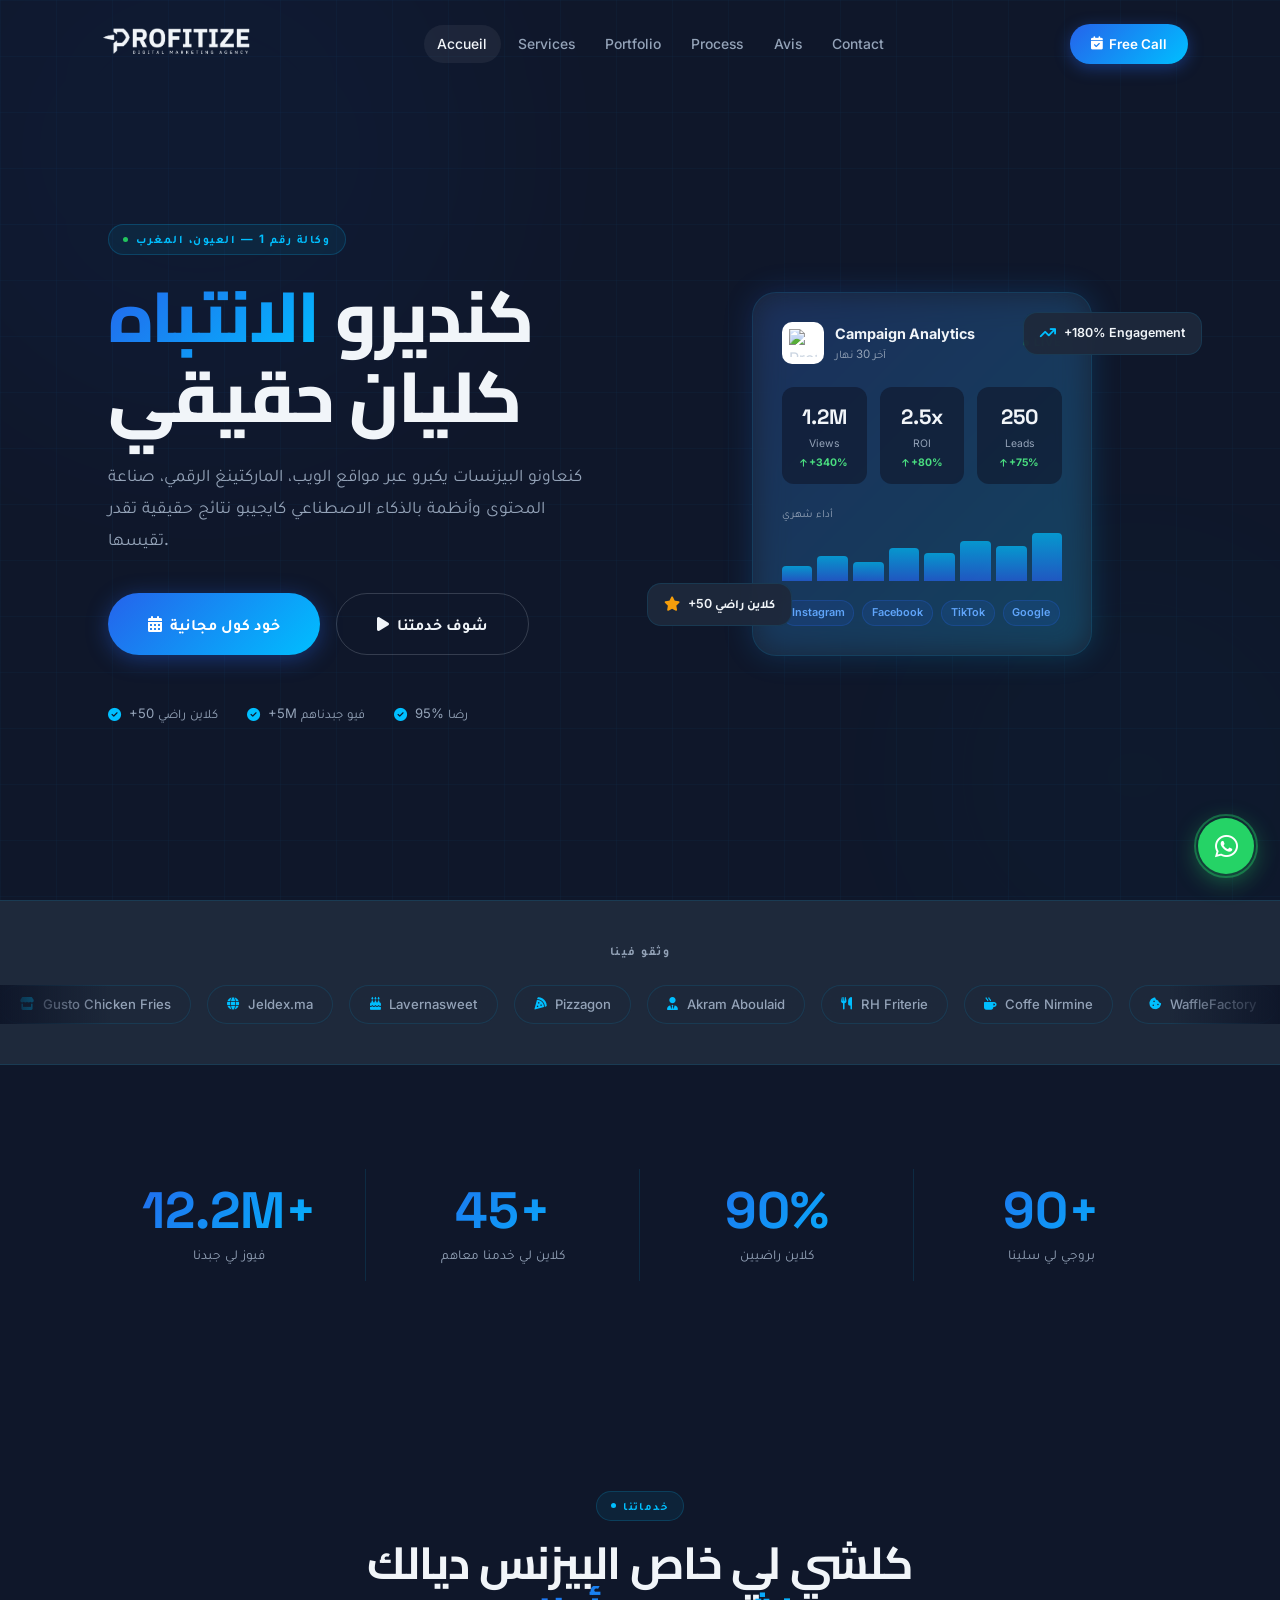
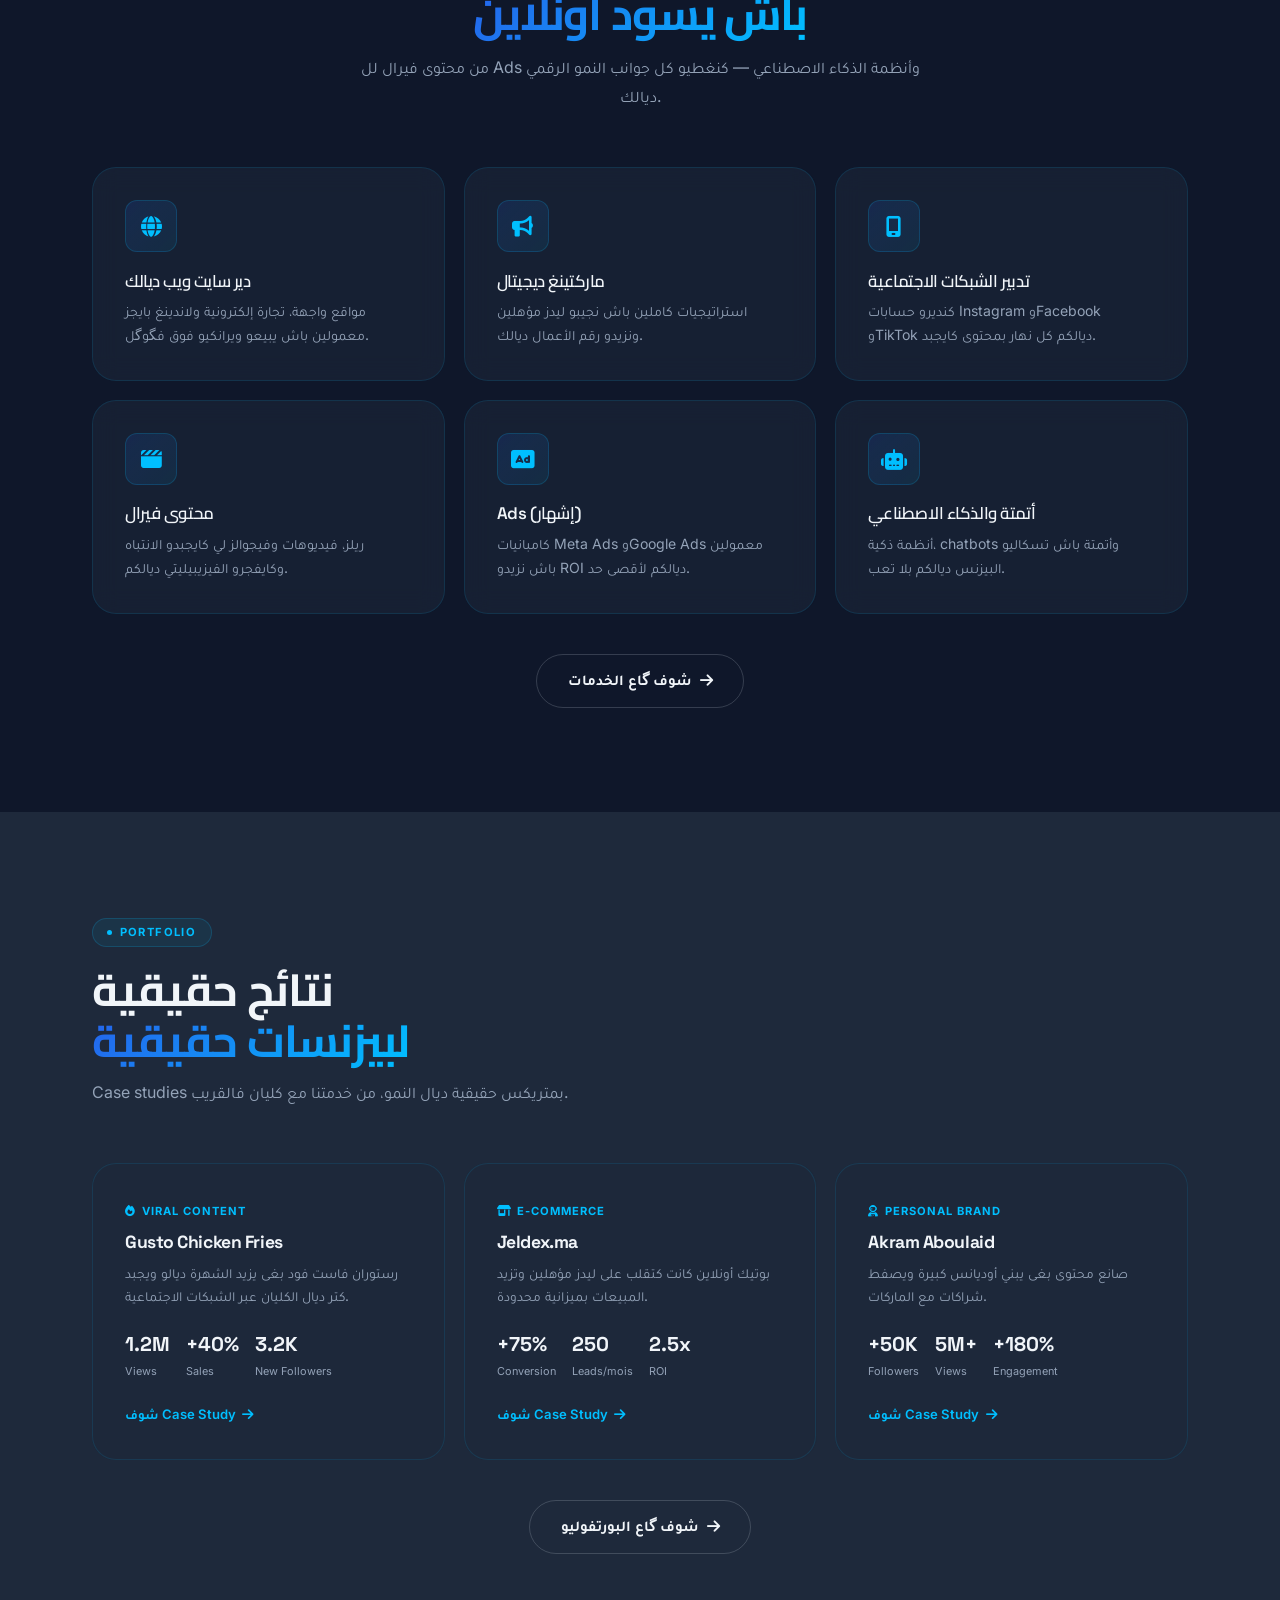
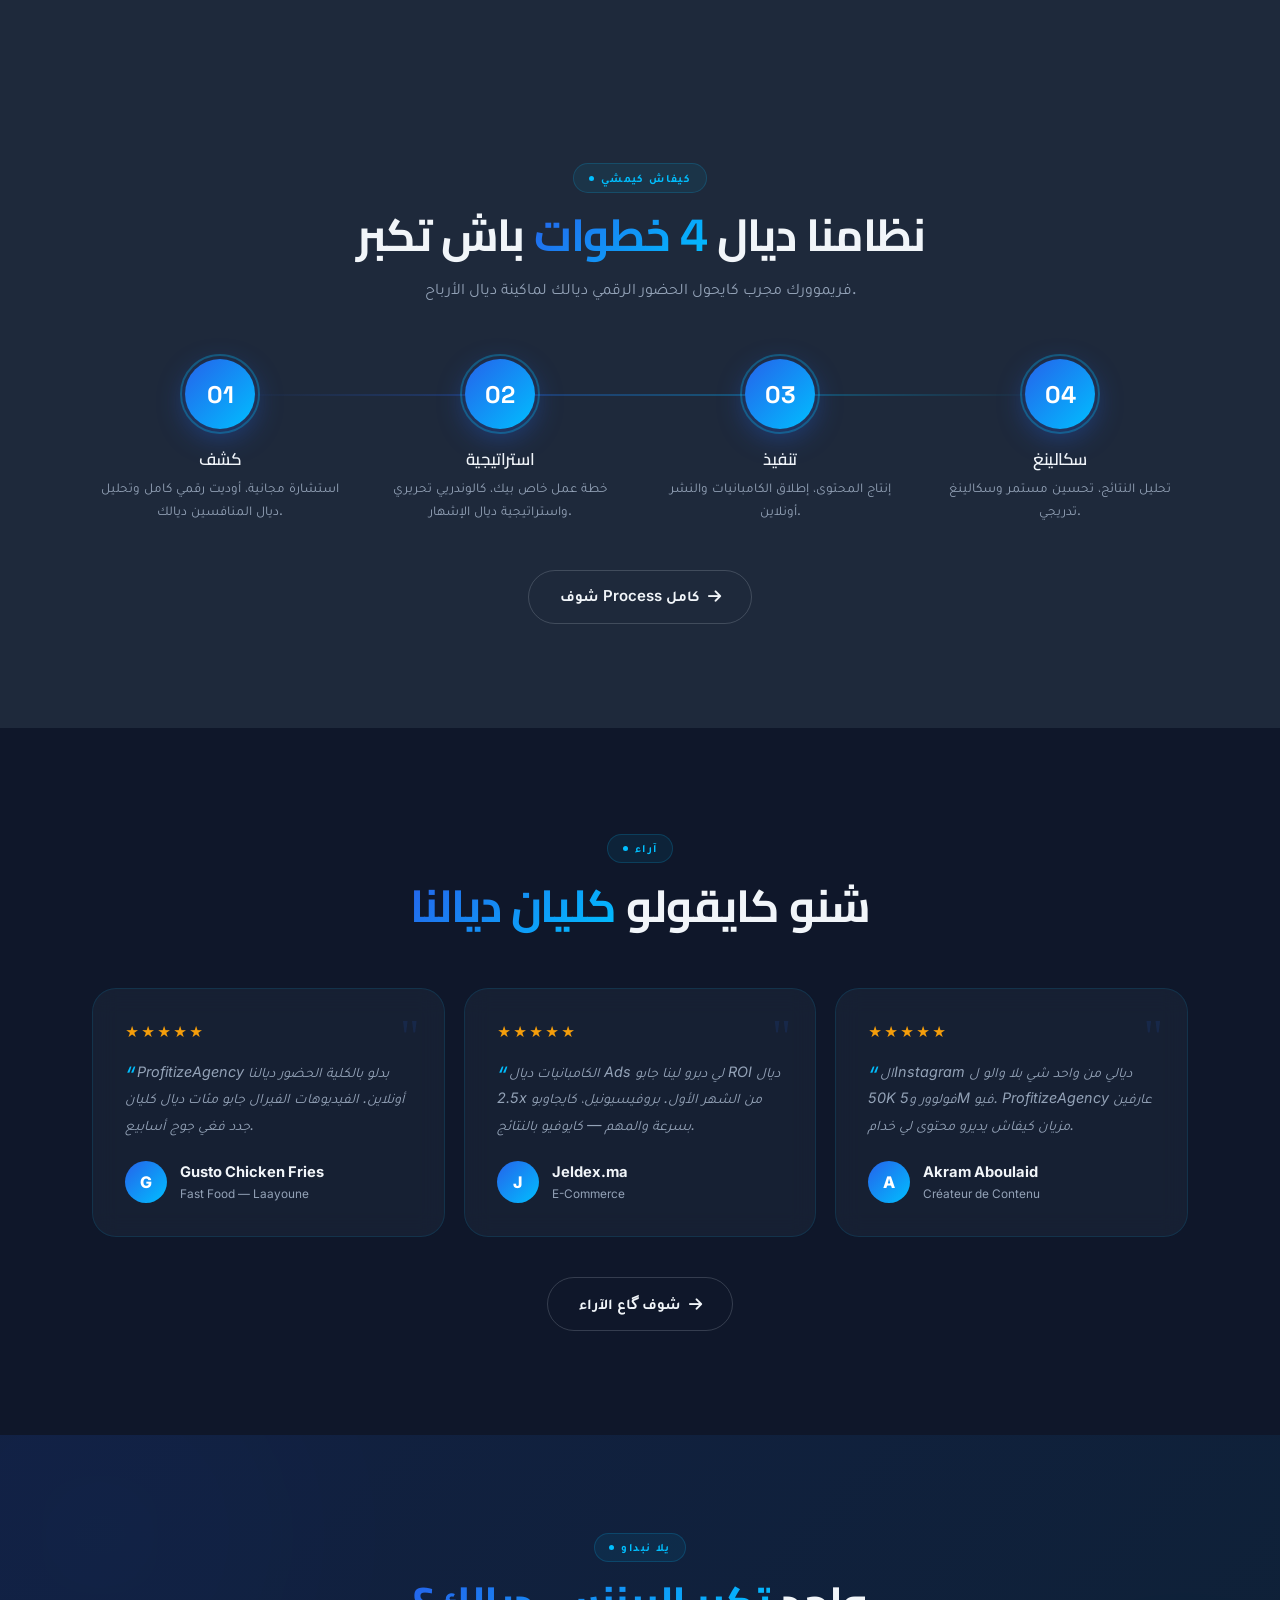
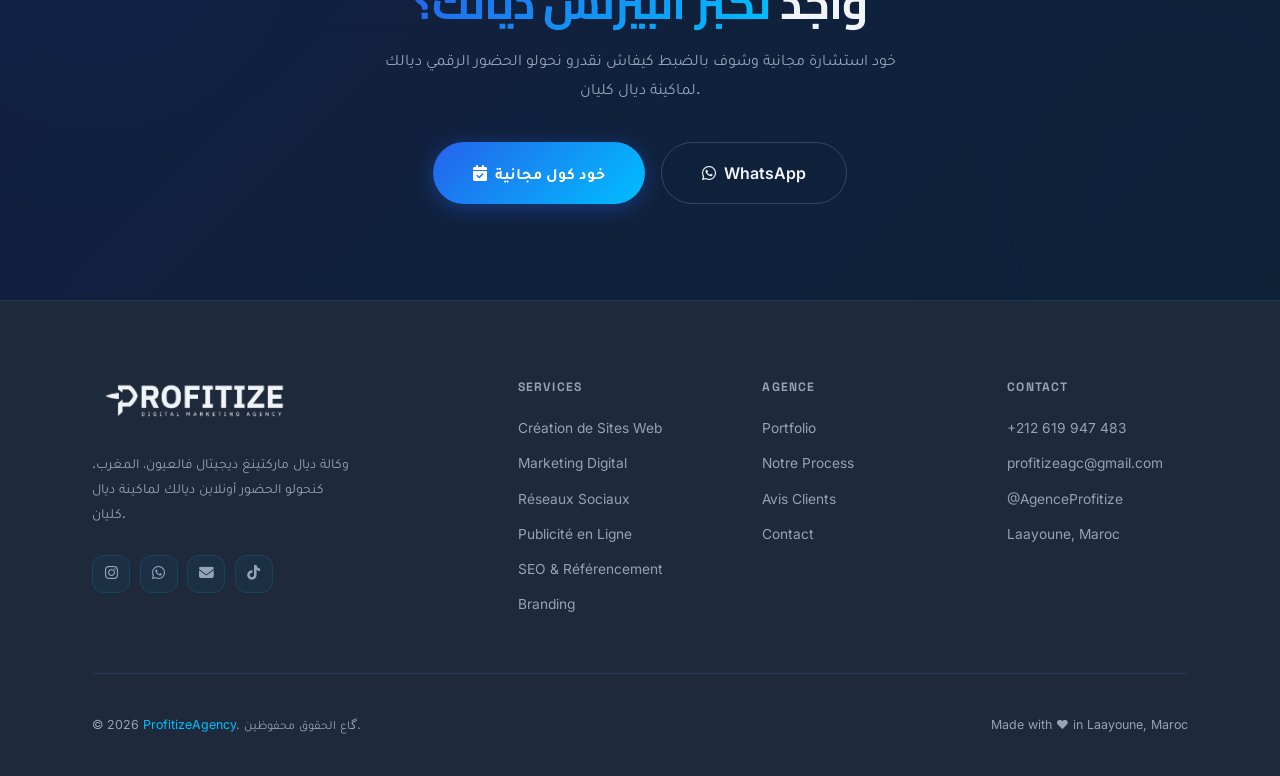
==== commit bfa9624c: "Rewrite homepage copy in Arabic-script Darija, add Arabic font fallback" ====
--- a/index.html
+++ b/index.html
@@ -424,17 +424,17 @@
   <div class="container hero-grid">
     <!-- Left -->
     <div>
-      <div class="hero-eyebrow">Agence #1 — Laayoune, Maroc</div>
-      <h1>Kandirou <span class="g-text">Attention</span><br>Twelli Clients</h1>
-      <p class="hero-sub">Kan3awnou les businesses ykbrou 3ber sites web, marketing digital, création dyal contenu w systèmes b l'IA li kayjibou résultats 7a9i9iyin li tqder t9issehom.</p>
+      <div class="hero-eyebrow">وكالة رقم 1 — العيون، المغرب</div>
+      <h1>كنديرو <span class="g-text">الانتباه</span><br>كليان حقيقي</h1>
+      <p class="hero-sub">كنعاونو البيزنسات يكبرو عبر مواقع الويب، الماركتينغ الرقمي، صناعة المحتوى وأنظمة بالذكاء الاصطناعي كايجيبو نتائج حقيقية تقدر تقيسها.</p>
       <div class="hero-btns">
-        <a href="contact.html" class="btn btn-p btn-lg"><i class="fas fa-calendar-alt"></i> Khod Call Majania</a>
-        <a href="portfolio.html" class="btn btn-o btn-lg"><i class="fas fa-play"></i> Chouf Chghol Dyalna</a>
+        <a href="contact.html" class="btn btn-p btn-lg"><i class="fas fa-calendar-alt"></i> خود كول مجانية</a>
+        <a href="portfolio.html" class="btn btn-o btn-lg"><i class="fas fa-play"></i> شوف خدمتنا</a>
       </div>
       <div class="hero-micro">
-        <div class="hero-micro-item"><i class="fas fa-check-circle"></i> +50 Client Radi</div>
-        <div class="hero-micro-item"><i class="fas fa-check-circle"></i> +5M View Jbedna</div>
-        <div class="hero-micro-item"><i class="fas fa-check-circle"></i> 95% Satisfaction</div>
+        <div class="hero-micro-item"><i class="fas fa-check-circle"></i> +50 كلاين راضي</div>
+        <div class="hero-micro-item"><i class="fas fa-check-circle"></i> +5M فيو جبدناهم</div>
+        <div class="hero-micro-item"><i class="fas fa-check-circle"></i> 95% رضا</div>
       </div>
     </div>
     <!-- Right Visual -->
@@ -446,7 +446,7 @@
             <div class="dc-av"><img src="logo-icon.svg" alt="Profitize" style="width:28px;height:28px;object-fit:contain;display:block;"></div>
             <div>
               <div class="dc-title">Campaign Analytics</div>
-              <div class="dc-sub">Akher 30 Nhar</div>
+              <div class="dc-sub">آخر 30 نهار</div>
             </div>
           </div>
           <div class="dc-live">Live</div>
@@ -469,7 +469,7 @@
           </div>
         </div>
         <div class="dc-chart">
-          <div class="dc-chart-lbl">Performance Chahriya</div>
+          <div class="dc-chart-lbl">أداء شهري</div>
           <div class="bars">
             <div class="bar" style="height:30%;animation-delay:.1s"></div>
             <div class="bar" style="height:50%;animation-delay:.15s"></div>
@@ -488,14 +488,14 @@
           <span class="dc-plt">Google</span>
         </div>
       </div>
-      <div class="fb fb-2"><i class="fas fa-star" style="color:#F59E0B"></i> +50 Client Radi</div>
+      <div class="fb fb-2"><i class="fas fa-star" style="color:#F59E0B"></i> +50 كلاين راضي</div>
     </div>
   </div>
 </section>
 
 <!-- CLIENTS STRIP -->
 <div class="clients-strip">
-  <div class="cs-label">Wathqo Fina</div>
+  <div class="cs-label">وثقو فينا</div>
   <div class="mq-outer">
     <div class="mq-track">
       <div class="mq-pill"><i class="fas fa-store"></i> Gusto Chicken Fries</div>
@@ -525,19 +525,19 @@
     <div class="stats-grid">
       <div class="stat-box reveal">
         <div class="stat-n"><span class="ctr" data-t="12">0</span>.2M+</div>
-        <div class="stat-l">Views Li Jbedna</div>
+        <div class="stat-l">فيوز لي جبدنا</div>
       </div>
       <div class="stat-box reveal d1">
         <div class="stat-n"><span class="ctr" data-t="50">0</span>+</div>
-        <div class="stat-l">Clients Li Khdemna M3ahom</div>
+        <div class="stat-l">كلاين لي خدمنا معاهم</div>
       </div>
       <div class="stat-box reveal d2">
         <div class="stat-n"><span class="ctr" data-t="95">0</span>%</div>
-        <div class="stat-l">Client Radyin</div>
+        <div class="stat-l">كلاين راضيين</div>
       </div>
       <div class="stat-box reveal d3">
         <div class="stat-n"><span class="ctr" data-t="120">0</span>+</div>
-        <div class="stat-l">Projets Li Sliyna</div>
+        <div class="stat-l">بروجي لي سلينا</div>
       </div>
     </div>
   </div>
@@ -547,44 +547,44 @@
 <section>
   <div class="container">
     <div class="s-hd c reveal">
-      <div class="chip">Services Dyalna</div>
-      <h2 class="s-title">Kolchi Li Khass Business Dyalek<br><span class="g-text">Bach Ysswed Online</span></h2>
-      <p class="s-desc">Mn contenu viral l ads w systèmes IA — kantghatiw kolla jwanib dyal nmo digital dyalek.</p>
+      <div class="chip">خدماتنا</div>
+      <h2 class="s-title">كلشي لي خاص البيزنس ديالك<br><span class="g-text">باش يسود أونلاين</span></h2>
+      <p class="s-desc">من محتوى فيرال لل Ads وأنظمة الذكاء الاصطناعي — كنغطيو كل جوانب النمو الرقمي ديالك.</p>
     </div>
     <div class="srv-grid">
       <div class="card srv-card reveal">
         <div class="ib"><i class="fas fa-globe"></i></div>
-        <h4>Dir Site Web Dyalek</h4>
-        <p>Sites vitrine, e-commerce w landing pages m3molin bach ybi3o w yrankiw fo9 f Google.</p>
+        <h4>دير سايت ويب ديالك</h4>
+        <p>مواقع واجهة، تجارة إلكترونية ولاندينغ بايجز معمولين باش يبيعو ويرانكيو فوق فگوگل.</p>
       </div>
       <div class="card srv-card reveal d1">
         <div class="ib"><i class="fas fa-bullhorn"></i></div>
-        <h4>Marketing Digital</h4>
-        <p>Stratégies kamlin bach njibou leads qualifiés w nzidou chiffre d'affaires dyalek.</p>
+        <h4>ماركتينغ ديجيتال</h4>
+        <p>استراتيجيات كاملين باش نجيبو ليدز مؤهلين ونزيدو رقم الأعمال ديالك.</p>
       </div>
       <div class="card srv-card reveal d2">
         <div class="ib"><i class="fas fa-mobile-screen"></i></div>
-        <h4>Tadbir Réseaux Sociaux</h4>
-        <p>Kandirou comptes Instagram, Facebook w TikTok dyalkom koula nhar b contenu li kayjbed.</p>
+        <h4>تدبير الشبكات الاجتماعية</h4>
+        <p>كنديرو حسابات Instagram وFacebook وTikTok ديالكم كل نهار بمحتوى كايجبد.</p>
       </div>
       <div class="card srv-card reveal d1">
         <div class="ib"><i class="fas fa-clapperboard"></i></div>
-        <h4>Contenu Viral</h4>
-        <p>Reels, vidyowat w visuels li kayjbdou l'intibah w kayfejjrou visibilité dyalkom.</p>
+        <h4>محتوى فيرال</h4>
+        <p>ريلز، فيديوهات وفيجوالز لي كايجبدو الانتباه وكايفجرو الفيزيبيليتي ديالكم.</p>
       </div>
       <div class="card srv-card reveal d2">
         <div class="ib"><i class="fas fa-rectangle-ad"></i></div>
-        <h4>Ads (Publicité)</h4>
-        <p>Campagnes Meta Ads w Google Ads m3molin bach nzidou ROI dyalkom l a9sa 7ad.</p>
+        <h4>Ads (إشهار)</h4>
+        <p>كامبانيات Meta Ads وGoogle Ads معمولين باش نزيدو ROI ديالكم لأقصى حد.</p>
       </div>
       <div class="card srv-card reveal d3">
         <div class="ib"><i class="fas fa-robot"></i></div>
-        <h4>Automatisation & IA</h4>
-        <p>Systèmes zwinin, chatbots w automatisation bach tscaliw business dyalkom bla ta3ab.</p>
+        <h4>أتمتة والذكاء الاصطناعي</h4>
+        <p>أنظمة ذكية، chatbots وأتمتة باش تسكاليو البيزنس ديالكم بلا تعب.</p>
       </div>
     </div>
     <div class="srv-more reveal">
-      <a href="services.html" class="btn btn-o">Chouf Ga3 Services <i class="fas fa-arrow-right"></i></a>
+      <a href="services.html" class="btn btn-o">شوف گاع الخدمات <i class="fas fa-arrow-right"></i></a>
     </div>
   </div>
 </section>
@@ -594,46 +594,46 @@
   <div class="container">
     <div class="s-hd reveal">
       <div class="chip">Portfolio</div>
-      <h2 class="s-title">Résultats 7a9i9iyin<br><span class="g-text">L Businesses 7a9i9iyin</span></h2>
-      <p class="s-desc">Case studies b metrics 7a9i9iyin dyal nmo, mn khedma dyalna m3a clients f l9rib.</p>
+      <h2 class="s-title">نتائج حقيقية<br><span class="g-text">لبيزنسات حقيقية</span></h2>
+      <p class="s-desc">Case studies بمتريكس حقيقية ديال النمو، من خدمتنا مع كليان فالقريب.</p>
     </div>
     <div class="cs-grid">
       <div class="card cs-card reveal">
         <div class="cs-tag"><i class="fas fa-fire"></i> Viral Content</div>
         <h3>Gusto Chicken Fries</h3>
-        <p class="cs-desc">Restaurant fast food li bgha yzid chohra dyalo w yjbed ktar dyal clients 3ber réseaux sociaux.</p>
+        <p class="cs-desc">رستوران فاست فود بغى يزيد الشهرة ديالو ويجبد كتر ديال الكليان عبر الشبكات الاجتماعية.</p>
         <div class="cs-metrics">
           <div class="cs-m"><div class="cs-m-num">1.2M</div><div class="cs-m-lbl">Views</div></div>
           <div class="cs-m"><div class="cs-m-num">+40%</div><div class="cs-m-lbl">Sales</div></div>
           <div class="cs-m"><div class="cs-m-num">3.2K</div><div class="cs-m-lbl">New Followers</div></div>
         </div>
-        <a href="portfolio.html" class="cs-link">Chouf Case Study <i class="fas fa-arrow-right"></i></a>
+        <a href="portfolio.html" class="cs-link">شوف Case Study <i class="fas fa-arrow-right"></i></a>
       </div>
       <div class="card cs-card reveal d1">
         <div class="cs-tag"><i class="fas fa-shop"></i> E-Commerce</div>
         <h3>Jeldex.ma</h3>
-        <p class="cs-desc">Boutique online li kant kat9elleb 3la leads qualifiés w tzid les ventes b budget m7dod.</p>
+        <p class="cs-desc">بوتيك أونلاين كانت كتقلب على ليدز مؤهلين وتزيد المبيعات بميزانية محدودة.</p>
         <div class="cs-metrics">
           <div class="cs-m"><div class="cs-m-num">+75%</div><div class="cs-m-lbl">Conversion</div></div>
           <div class="cs-m"><div class="cs-m-num">250</div><div class="cs-m-lbl">Leads/mois</div></div>
           <div class="cs-m"><div class="cs-m-num">2.5x</div><div class="cs-m-lbl">ROI</div></div>
         </div>
-        <a href="portfolio.html" class="cs-link">Chouf Case Study <i class="fas fa-arrow-right"></i></a>
+        <a href="portfolio.html" class="cs-link">شوف Case Study <i class="fas fa-arrow-right"></i></a>
       </div>
       <div class="card cs-card reveal d2">
         <div class="cs-tag"><i class="fas fa-user-astronaut"></i> Personal Brand</div>
         <h3>Akram Aboulaid</h3>
-        <p class="cs-desc">Créateur de contenu bgha ybni audience kbira w yseft des partenariats m3a des marques.</p>
+        <p class="cs-desc">صانع محتوى بغى يبني أوديانس كبيرة ويصفط شراكات مع الماركات.</p>
         <div class="cs-metrics">
           <div class="cs-m"><div class="cs-m-num">+50K</div><div class="cs-m-lbl">Followers</div></div>
           <div class="cs-m"><div class="cs-m-num">5M+</div><div class="cs-m-lbl">Views</div></div>
           <div class="cs-m"><div class="cs-m-num">+180%</div><div class="cs-m-lbl">Engagement</div></div>
         </div>
-        <a href="portfolio.html" class="cs-link">Chouf Case Study <i class="fas fa-arrow-right"></i></a>
+        <a href="portfolio.html" class="cs-link">شوف Case Study <i class="fas fa-arrow-right"></i></a>
       </div>
     </div>
     <div class="srv-more reveal" style="margin-top:2.5rem;">
-      <a href="portfolio.html" class="btn btn-o">Chouf Ga3 Portfolio <i class="fas fa-arrow-right"></i></a>
+      <a href="portfolio.html" class="btn btn-o">شوف گاع البورتفوليو <i class="fas fa-arrow-right"></i></a>
     </div>
   </div>
 </section>
@@ -642,35 +642,35 @@
 <section class="proc-section">
   <div class="container">
     <div class="s-hd c reveal">
-      <div class="chip">Kifach Kaymchi</div>
-      <h2 class="s-title">Système Dyalna Dyal <span class="g-text">4 Khtawat</span> Bach Tkber</h2>
-      <p class="s-desc">Framework mjarreb li kayhawel présence digitale dyalek l machine dyal revenus.</p>
+      <div class="chip">كيفاش كيمشي</div>
+      <h2 class="s-title">نظامنا ديال <span class="g-text">4 خطوات</span> باش تكبر</h2>
+      <p class="s-desc">فريموورك مجرب كايحول الحضور الرقمي ديالك لماكينة ديال الأرباح.</p>
     </div>
     <div class="proc-grid">
       <div class="proc-line"></div>
       <div class="proc-step reveal">
         <div class="proc-num">01</div>
-        <h4>Kachf</h4>
-        <p>Consultation majania, audit digital kamel w analyse dyal concurrents dyalek.</p>
+        <h4>كشف</h4>
+        <p>استشارة مجانية، أوديت رقمي كامل وتحليل ديال المنافسين ديالك.</p>
       </div>
       <div class="proc-step reveal d1">
         <div class="proc-num">02</div>
-        <h4>Stratégie</h4>
-        <p>Plan d'action khass bik, calendrier éditorial w stratégie dyal publicité.</p>
+        <h4>استراتيجية</h4>
+        <p>خطة عمل خاص بيك، كالوندريي تحريري واستراتيجية ديال الإشهار.</p>
       </div>
       <div class="proc-step reveal d2">
         <div class="proc-num">03</div>
-        <h4>Tanfid</h4>
-        <p>Production dyal contenu, lancement dyal campagnes w mise en ligne.</p>
+        <h4>تنفيذ</h4>
+        <p>إنتاج المحتوى، إطلاق الكامبانيات والنشر أونلاين.</p>
       </div>
       <div class="proc-step reveal d3">
         <div class="proc-num">04</div>
-        <h4>Scaling</h4>
-        <p>Analyse dyal résultats, optimisation daymana w scaling ftawali.</p>
+        <h4>سكالينغ</h4>
+        <p>تحليل النتائج، تحسين مستمر وسكالينغ تدريجي.</p>
       </div>
     </div>
     <div class="srv-more reveal" style="margin-top:3rem;">
-      <a href="process.html" class="btn btn-o">Chouf Process Kamel <i class="fas fa-arrow-right"></i></a>
+      <a href="process.html" class="btn btn-o">شوف Process كامل <i class="fas fa-arrow-right"></i></a>
     </div>
   </div>
 </section>
@@ -679,14 +679,14 @@
 <section>
   <div class="container">
     <div class="s-hd c reveal">
-      <div class="chip">Ara2</div>
-      <h2 class="s-title">Chno Kayqolou <span class="g-text">Clients Dyalna</span></h2>
+      <div class="chip">آراء</div>
+      <h2 class="s-title">شنو كايقولو <span class="g-text">كليان ديالنا</span></h2>
     </div>
     <div class="tes-grid">
       <div class="card tes-card reveal">
         <div class="tes-q">"</div>
         <div class="tes-stars">★★★★★</div>
-        <p class="tes-text">ProfitizeAgency bddlo b l koulia présence dyalna online. Les vidéos virales jabo mi2at dyal clients jdad f ghi chi jouj asabi3.</p>
+        <p class="tes-text">ProfitizeAgency بدلو بالكلية الحضور ديالنا أونلاين. الفيديوهات الفيرال جابو مئات ديال كليان جدد فغي جوج أسابيع.</p>
         <div class="tes-author">
           <div class="tes-av">G</div>
           <div><div class="tes-name">Gusto Chicken Fries</div><div class="tes-role">Fast Food — Laayoune</div></div>
@@ -695,7 +695,7 @@
       <div class="card tes-card reveal d1">
         <div class="tes-q">"</div>
         <div class="tes-stars">★★★★★</div>
-        <p class="tes-text">Les campagnes Ads li gérew lina jabo ROI dyal 2.5x mn chhr lawel. Professionnels, kayjawbo bsur3a w l muhim — kaywafiw b nata2ij.</p>
+        <p class="tes-text">الكامبانيات ديال Ads لي دبرو لينا جابو ROI ديال 2.5x من الشهر الأول. بروفيسيونيل، كايجاوبو بسرعة والمهم — كايوفيو بالنتائج.</p>
         <div class="tes-author">
           <div class="tes-av">J</div>
           <div><div class="tes-name">Jeldex.ma</div><div class="tes-role">E-Commerce</div></div>
@@ -704,7 +704,7 @@
       <div class="card tes-card reveal d2">
         <div class="tes-q">"</div>
         <div class="tes-stars">★★★★★</div>
-        <p class="tes-text">L'Instagram dyali mn wa7d chi bla walo l 50K follower w 5M view. ProfitizeAgency 3arfin mzyan kifach ydiro contenu li khdam.</p>
+        <p class="tes-text">الInstagram ديالي من واحد شي بلا والو ل 50K فولوور و5M فيو. ProfitizeAgency عارفين مزيان كيفاش يديرو محتوى لي خدام.</p>
         <div class="tes-author">
           <div class="tes-av">A</div>
           <div><div class="tes-name">Akram Aboulaid</div><div class="tes-role">Créateur de Contenu</div></div>
@@ -712,7 +712,7 @@
       </div>
     </div>
     <div class="srv-more reveal" style="margin-top:2.5rem;">
-      <a href="testimonials.html" class="btn btn-o">Chouf Ga3 Ara2 <i class="fas fa-arrow-right"></i></a>
+      <a href="testimonials.html" class="btn btn-o">شوف گاع الآراء <i class="fas fa-arrow-right"></i></a>
     </div>
   </div>
 </section>
@@ -723,10 +723,10 @@
   <div class="orb orb-cyan" style="width:350px;height:350px;right:-80px;bottom:-80px;filter:blur(100px);opacity:.1;"></div>
   <div class="container reveal">
     <div class="chip" style="margin:0 auto 1rem;">يلا نبداو</div>
-    <h2>Wjed <span class="g-text">Tkber Business Dyalek?</span></h2>
-    <p>Khod consultation majania w chouf b diqqa kifach n9drou n7olou présence digitale dyalek l machine dyal clients.</p>
+    <h2>واجد <span class="g-text">تكبر البيزنس ديالك؟</span></h2>
+    <p>خود استشارة مجانية وشوف بالضبط كيفاش نقدرو نحولو الحضور الرقمي ديالك لماكينة ديال كليان.</p>
     <div class="cta-btns">
-      <a href="contact.html" class="btn btn-p btn-lg"><i class="fas fa-calendar-check"></i> Khod Call Majania</a>
+      <a href="contact.html" class="btn btn-p btn-lg"><i class="fas fa-calendar-check"></i> خود كول مجانية</a>
       <a href="https://wa.me/212619947483?text=Salam%20ProfitizeAgency%20!%20Bghit%20n3ref%20ktar." target="_blank" class="btn btn-o btn-lg"><i class="fab fa-whatsapp"></i> WhatsApp</a>
     </div>
   </div>
@@ -738,7 +738,7 @@
     <div class="ft-top">
       <div class="ft-brand">
         <a href="index.html" class="logo-img footer-logo"><img src="logo.svg" alt="ProfitizeAgency"></a>
-        <p class="ft-brand-txt">Agence dyal marketing digital f Laayoune, Maroc. Kanhawlou présence online dyalek l machine dyal clients.</p>
+        <p class="ft-brand-txt">وكالة ديال ماركتينغ ديجيتال فالعيون، المغرب. كنحولو الحضور أونلاين ديالك لماكينة ديال كليان.</p>
         <div class="socials">
           <a href="https://instagram.com/AgenceProfitize" target="_blank" class="soc-btn"><i class="fab fa-instagram"></i></a>
           <a href="https://wa.me/212619947483" target="_blank" class="soc-btn"><i class="fab fa-whatsapp"></i></a>
@@ -777,7 +777,7 @@
       </div>
     </div>
     <div class="ft-bot">
-      <p>&copy; 2026 <span class="cy">ProfitizeAgency</span>. Ga3 les droits ma7fouzin.</p>
+      <p>&copy; 2026 <span class="cy">ProfitizeAgency</span>. گاع الحقوق محفوظين.</p>
       <p>Made with ♥ in Laayoune, Maroc</p>
     </div>
   </div>
--- a/styles.css
+++ b/styles.css
@@ -0,0 +1,593 @@
+/* =============================================
+   PROFITIZE.AGENCY — Premium Design System
+   ============================================= */
+
+@import url('https://fonts.googleapis.com/css2?family=Inter:wght@300;400;500;600;700;800&family=Space+Grotesk:wght@500;600;700;800&family=Tajawal:wght@400;500;700;800&family=Cairo:wght@500;600;700;800&display=swap');
+
+/* ===== CSS VARIABLES ===== */
+:root {
+  --dark:       #0F172A;
+  --dark-2:     #1E293B;
+  --dark-3:     #334155;
+  --blue:       #2563EB;
+  --blue-l:     #3B82F6;
+  --blue-d:     #1D4ED8;
+  --cyan:       #00BFFF;
+  --gray:       #CBD5E1;
+  --gray-m:     #94A3B8;
+  --white:      #F1F5F9;
+
+  --grad:       linear-gradient(135deg, #2563EB 0%, #00BFFF 100%);
+  --grad-r:     linear-gradient(135deg, #00BFFF 0%, #2563EB 100%);
+  --grad-dark:  linear-gradient(160deg, #1E293B 0%, #0F172A 100%);
+  --grad-card:  linear-gradient(135deg, rgba(37,99,235,.08), rgba(0,191,255,.04));
+
+  --card-bg:    rgba(30, 41, 59, 0.55);
+  --card-b:     rgba(0, 191, 255, 0.12);
+  --card-bh:    rgba(0, 191, 255, 0.32);
+
+  --sh-sm:  0 2px 10px rgba(0,0,0,.35);
+  --sh-md:  0 10px 35px rgba(0,0,0,.4);
+  --sh-lg:  0 25px 70px rgba(0,0,0,.5);
+
+  --font:    'Inter', 'Tajawal', sans-serif;
+  --font-h:  'Space Grotesk', 'Cairo', sans-serif;
+
+  --r-s:  6px;
+  --r-m:  12px;
+  --r-l:  18px;
+  --r-xl: 24px;
+  --r-f:  999px;
+
+  --t:    all 0.3s cubic-bezier(0.4,0,0.2,1);
+  --t-s:  all 0.65s cubic-bezier(0.4,0,0.2,1);
+}
+
+/* ===== RESET ===== */
+*, *::before, *::after { margin:0; padding:0; box-sizing:border-box; }
+html { scroll-behavior: smooth; }
+body {
+  font-family: var(--font);
+  background: var(--dark);
+  color: var(--gray);
+  overflow-x: hidden;
+  line-height: 1.65;
+  -webkit-font-smoothing: antialiased;
+}
+
+::-webkit-scrollbar { width: 5px; }
+::-webkit-scrollbar-track { background: var(--dark); }
+::-webkit-scrollbar-thumb { background: linear-gradient(var(--blue), var(--cyan)); border-radius:3px; }
+::selection { background: rgba(37,99,235,.35); color: var(--white); }
+
+a { text-decoration: none; color: inherit; transition: var(--t); }
+img { max-width: 100%; }
+button { font-family: var(--font); cursor: pointer; }
+
+/* ===== TYPOGRAPHY ===== */
+h1, h2, h3, h4, h5 {
+  font-family: var(--font-h);
+  color: var(--white);
+  line-height: 1.14;
+  letter-spacing: -0.025em;
+}
+h1 { font-size: clamp(2.4rem, 5.5vw, 4.8rem); font-weight: 800; }
+h2 { font-size: clamp(1.8rem, 3.5vw, 3.2rem); font-weight: 700; }
+h3 { font-size: clamp(1.15rem, 2vw, 1.55rem); font-weight: 700; }
+h4 { font-size: 1.05rem; font-weight: 600; }
+p  { line-height: 1.78; }
+
+.g-text {
+  background: var(--grad);
+  -webkit-background-clip: text;
+  -webkit-text-fill-color: transparent;
+  background-clip: text;
+}
+
+/* ===== LAYOUT ===== */
+.container  { max-width: 1160px; margin: 0 auto; padding: 0 2rem; }
+.container-w{ max-width: 1380px; margin: 0 auto; padding: 0 2rem; }
+section { padding: 6.5rem 0; }
+
+/* ===== NAVBAR ===== */
+#nav {
+  position: fixed;
+  top: 0; left: 0; right: 0;
+  z-index: 1000;
+  padding: 1rem 0;
+  transition: background 0.3s ease, padding 0.3s ease, box-shadow 0.3s ease;
+}
+
+#nav.stuck {
+  background: rgba(15, 23, 42, 0.98);
+  backdrop-filter: blur(24px);
+  -webkit-backdrop-filter: blur(24px);
+  border-bottom: 1px solid var(--card-b);
+  padding: 0.65rem 0;
+  box-shadow: 0 4px 24px rgba(0,0,0,0.35);
+}
+
+.nav-inner {
+  display: flex;
+  align-items: center;
+  justify-content: space-between;
+  gap: 1.5rem;
+  min-height: 56px;
+}
+
+/* ===== LOGO ===== */
+.logo-img {
+  display: inline-flex;
+  align-items: center;
+  text-decoration: none;
+  flex-shrink: 0;
+}
+
+.logo-img img {
+  height: 38px;
+  width: auto;
+  display: block;
+  object-fit: contain;
+  flex-shrink: 0;
+  transition: opacity 0.3s ease;
+}
+
+.logo-img:hover img { opacity: 0.85; }
+
+/* Footer logo */
+.logo-img.footer-logo img { height: 46px; }
+
+/* Nav links */
+.n-menu {
+  display: flex;
+  align-items: center;
+  list-style: none;
+  gap: 0.2rem;
+  flex: 1;
+  justify-content: center;
+}
+
+.n-menu a {
+  display: block;
+  padding: 0.45rem 0.85rem;
+  font-size: 0.87rem;
+  font-weight: 500;
+  color: var(--gray-m);
+  border-radius: var(--r-f);
+  transition: var(--t);
+}
+
+.n-menu a:hover,
+.n-menu a.active {
+  color: var(--white);
+  background: rgba(255,255,255,.06);
+}
+
+/* Nav CTA */
+.n-cta {
+  display: inline-flex;
+  align-items: center;
+  gap: 0.4rem;
+  background: var(--grad);
+  color: #fff !important;
+  padding: 0.55rem 1.3rem;
+  border-radius: var(--r-f);
+  font-size: 0.84rem;
+  font-weight: 600;
+  box-shadow: 0 4px 16px rgba(37,99,235,.4);
+  white-space: nowrap;
+  transition: var(--t);
+}
+
+.n-cta:hover {
+  transform: translateY(-2px);
+  box-shadow: 0 8px 28px rgba(0,191,255,.45);
+}
+
+/* Hamburger */
+.n-ham {
+  display: none;
+  flex-direction: column;
+  gap: 5px;
+  background: none;
+  border: none;
+  padding: 5px;
+  z-index: 1001;
+}
+
+.n-ham span {
+  display: block;
+  width: 22px; height: 2px;
+  background: var(--white);
+  border-radius: 2px;
+  transition: var(--t);
+}
+
+.n-ham.open span:nth-child(1) { transform: translateY(7px) rotate(45deg); }
+.n-ham.open span:nth-child(2) { opacity: 0; }
+.n-ham.open span:nth-child(3) { transform: translateY(-7px) rotate(-45deg); }
+
+/* ===== BUTTONS ===== */
+.btn {
+  display: inline-flex;
+  align-items: center;
+  gap: 0.5rem;
+  padding: 0.85rem 1.9rem;
+  border-radius: var(--r-f);
+  font-weight: 600;
+  font-size: 0.94rem;
+  font-family: var(--font);
+  border: none;
+  cursor: pointer;
+  transition: var(--t);
+  text-decoration: none;
+  white-space: nowrap;
+}
+
+.btn-p {
+  background: var(--grad);
+  color: #fff;
+  box-shadow: 0 4px 22px rgba(37,99,235,.4);
+}
+.btn-p:hover {
+  transform: translateY(-3px);
+  box-shadow: 0 12px 38px rgba(0,191,255,.45);
+}
+
+.btn-o {
+  background: transparent;
+  color: var(--white);
+  border: 1px solid rgba(203,213,225,.2);
+}
+.btn-o:hover {
+  background: rgba(0,191,255,.06);
+  border-color: var(--cyan);
+  color: var(--cyan);
+  transform: translateY(-3px);
+}
+
+.btn-lg { padding: 1.05rem 2.5rem; font-size: 1rem; }
+.btn-sm { padding: 0.5rem 1.1rem; font-size: 0.8rem; }
+
+/* ===== CHIP LABELS ===== */
+.chip {
+  display: inline-flex;
+  align-items: center;
+  gap: 0.45rem;
+  background: rgba(0,191,255,.07);
+  border: 1px solid rgba(0,191,255,.18);
+  padding: 0.28rem 0.9rem;
+  border-radius: var(--r-f);
+  font-size: 0.7rem;
+  font-weight: 700;
+  color: var(--cyan);
+  letter-spacing: 1.4px;
+  text-transform: uppercase;
+  margin-bottom: 1.1rem;
+}
+
+.chip::before {
+  content: '';
+  width: 5px; height: 5px;
+  background: var(--cyan);
+  border-radius: 50%;
+  flex-shrink: 0;
+  animation: blink 2s infinite;
+}
+
+@keyframes blink { 0%,100%{opacity:1} 50%{opacity:.3} }
+
+/* ===== SECTION HEADER ===== */
+.s-hd { margin-bottom: 3.5rem; }
+.s-hd.c { text-align: center; }
+.s-hd.c .s-desc { margin: 0.8rem auto 0; }
+.s-title { margin-bottom: 0.5rem; }
+.s-desc { color: var(--gray-m); font-size: 1rem; max-width: 560px; line-height: 1.82; margin-top: 0.7rem; }
+
+/* ===== CARDS ===== */
+.card {
+  background: var(--card-bg);
+  border: 1px solid var(--card-b);
+  border-radius: var(--r-xl);
+  padding: 2rem;
+  transition: var(--t);
+  position: relative;
+  overflow: hidden;
+  backdrop-filter: blur(12px);
+  -webkit-backdrop-filter: blur(12px);
+}
+
+.card:hover {
+  border-color: var(--card-bh);
+  transform: translateY(-6px);
+  box-shadow: var(--sh-md), 0 0 40px rgba(0,191,255,.07);
+}
+
+.card::after {
+  content: '';
+  position: absolute;
+  top: 0; left: 0; right: 0;
+  height: 1px;
+  background: var(--grad);
+  opacity: 0;
+  transition: var(--t);
+}
+.card:hover::after { opacity: 1; }
+
+/* ===== ICON BOX ===== */
+.ib {
+  width: 52px; height: 52px;
+  border-radius: var(--r-m);
+  display: flex;
+  align-items: center;
+  justify-content: center;
+  font-size: 1.3rem;
+  flex-shrink: 0;
+  background: linear-gradient(135deg, rgba(37,99,235,.15), rgba(0,191,255,.08));
+  border: 1px solid rgba(0,191,255,.18);
+  color: var(--cyan);
+  margin-bottom: 1.2rem;
+  transition: var(--t);
+}
+
+.card:hover .ib {
+  background: linear-gradient(135deg, rgba(37,99,235,.25), rgba(0,191,255,.15));
+  box-shadow: 0 0 20px rgba(0,191,255,.2);
+}
+
+/* ===== BADGES ===== */
+.bdg {
+  display: inline-flex;
+  align-items: center;
+  gap: 0.3rem;
+  padding: 0.22rem 0.65rem;
+  border-radius: var(--r-f);
+  font-size: 0.68rem;
+  font-weight: 600;
+}
+.bdg-blue  { background: rgba(37,99,235,.12); color: #60A5FA; border: 1px solid rgba(37,99,235,.25); }
+.bdg-cyan  { background: rgba(0,191,255,.1);  color: var(--cyan); border: 1px solid rgba(0,191,255,.2); }
+.bdg-green { background: rgba(34,197,94,.1);  color: #4ADE80;  border: 1px solid rgba(34,197,94,.25); }
+.bdg-amber { background: rgba(245,158,11,.1); color: #FCD34D;  border: 1px solid rgba(245,158,11,.2); }
+
+/* ===== GRID PATTERN BG ===== */
+.grid-bg {
+  background-image:
+    linear-gradient(rgba(0,191,255,.03) 1px, transparent 1px),
+    linear-gradient(90deg, rgba(0,191,255,.03) 1px, transparent 1px);
+  background-size: 56px 56px;
+}
+
+/* ===== GLOW ORBS ===== */
+.orb {
+  position: absolute;
+  border-radius: 50%;
+  filter: blur(90px);
+  pointer-events: none;
+}
+.orb-blue { background: rgba(37,99,235,.22); }
+.orb-cyan { background: rgba(0,191,255,.14); }
+
+/* ===== DIVIDER ===== */
+.div { height: 1px; background: linear-gradient(90deg, transparent, var(--card-b) 50%, transparent); }
+
+/* ===== REVEAL ANIMATIONS ===== */
+.reveal {
+  opacity: 0;
+  transform: translateY(26px);
+  transition: opacity 0.65s ease, transform 0.65s ease;
+}
+.reveal.in { opacity: 1; transform: none; }
+.d1 { transition-delay: 0.1s; }
+.d2 { transition-delay: 0.2s; }
+.d3 { transition-delay: 0.3s; }
+.d4 { transition-delay: 0.4s; }
+.d5 { transition-delay: 0.5s; }
+
+@keyframes float  { 0%,100%{transform:translateY(0)} 50%{transform:translateY(-10px)} }
+@keyframes float2 { 0%,100%{transform:translateY(0)} 50%{transform:translateY(-6px)} }
+@keyframes spin   { to{transform:rotate(360deg)} }
+@keyframes glow-p { 0%,100%{box-shadow:0 0 20px rgba(0,191,255,.3)} 50%{box-shadow:0 0 40px rgba(0,191,255,.6)} }
+
+/* ===== MARQUEE ===== */
+.mq-outer {
+  overflow: hidden;
+  position: relative;
+}
+.mq-outer::before,
+.mq-outer::after {
+  content: '';
+  position: absolute;
+  top: 0; bottom: 0;
+  width: 110px;
+  z-index: 2;
+}
+.mq-outer::before { left: 0;  background: linear-gradient(90deg, var(--dark), transparent); }
+.mq-outer::after  { right: 0; background: linear-gradient(-90deg, var(--dark), transparent); }
+
+.mq-track {
+  display: flex;
+  gap: 1rem;
+  animation: mq 24s linear infinite;
+  width: max-content;
+}
+@keyframes mq { from{transform:translateX(0)} to{transform:translateX(-50%)} }
+
+.mq-pill {
+  display: flex;
+  align-items: center;
+  gap: 0.55rem;
+  padding: 0.5rem 1.2rem;
+  background: var(--card-bg);
+  border: 1px solid var(--card-b);
+  border-radius: var(--r-f);
+  white-space: nowrap;
+  color: var(--gray-m);
+  font-size: 0.82rem;
+  font-weight: 500;
+  backdrop-filter: blur(8px);
+}
+.mq-pill i { color: var(--cyan); font-size: 0.78rem; }
+
+/* ===== STAT BOX ===== */
+.stat-n {
+  font-family: var(--font-h);
+  font-size: clamp(2.2rem, 4vw, 3.5rem);
+  font-weight: 800;
+  line-height: 1;
+  background: var(--grad);
+  -webkit-background-clip: text;
+  -webkit-text-fill-color: transparent;
+  background-clip: text;
+}
+.stat-l { color: var(--gray-m); font-size: 0.85rem; margin-top: 0.4rem; }
+
+/* ===== PAGE HERO ===== */
+.page-hero {
+  padding: 11rem 0 6rem;
+  position: relative;
+  overflow: hidden;
+  background: var(--dark);
+}
+
+/* ===== FOOTER ===== */
+#footer {
+  background: var(--dark-2);
+  border-top: 1px solid var(--card-b);
+  padding: 5rem 0 2.5rem;
+}
+
+.ft-top {
+  display: grid;
+  grid-template-columns: 2fr 1fr 1fr 1fr;
+  gap: 4rem;
+  padding-bottom: 3.5rem;
+  border-bottom: 1px solid var(--card-b);
+  margin-bottom: 2.5rem;
+}
+
+.ft-brand-txt {
+  color: var(--gray-m);
+  font-size: 0.87rem;
+  line-height: 1.8;
+  margin: 1rem 0 1.8rem;
+  max-width: 265px;
+}
+
+.socials { display: flex; gap: 0.6rem; }
+
+.soc-btn {
+  width: 38px; height: 38px;
+  border-radius: var(--r-m);
+  background: rgba(0,191,255,.05);
+  border: 1px solid var(--card-b);
+  display: flex;
+  align-items: center;
+  justify-content: center;
+  color: var(--gray-m);
+  font-size: 0.92rem;
+  transition: var(--t);
+}
+.soc-btn:hover {
+  background: var(--grad);
+  color: #fff;
+  border-color: transparent;
+  transform: translateY(-3px);
+}
+
+.ft-col h5 {
+  font-size: 0.76rem;
+  font-weight: 700;
+  color: var(--gray-m);
+  text-transform: uppercase;
+  letter-spacing: 1.2px;
+  margin-bottom: 1.2rem;
+}
+.ft-col ul { list-style: none; }
+.ft-col ul li + li { margin-top: 0.55rem; }
+.ft-col ul li a { color: var(--gray-m); font-size: 0.86rem; }
+.ft-col ul li a:hover { color: var(--cyan); padding-left: 4px; }
+
+.ft-bot {
+  display: flex;
+  justify-content: space-between;
+  align-items: center;
+  flex-wrap: wrap;
+  gap: 1rem;
+}
+.ft-bot p { color: var(--gray-m); font-size: 0.78rem; }
+.ft-bot .cy { color: var(--cyan); }
+
+/* ===== WHATSAPP FLOAT ===== */
+.wa-float {
+  position: fixed;
+  bottom: 26px; right: 26px;
+  width: 56px; height: 56px;
+  background: #25D366;
+  border-radius: 50%;
+  display: flex;
+  align-items: center;
+  justify-content: center;
+  font-size: 1.65rem;
+  color: #fff;
+  z-index: 9998;
+  text-decoration: none;
+  box-shadow: 0 6px 24px rgba(37,211,102,.45);
+  transition: var(--t);
+}
+.wa-float:hover { transform: scale(1.1); box-shadow: 0 12px 36px rgba(37,211,102,.6); }
+.wa-float::before {
+  content: '';
+  position: absolute;
+  inset: -4px;
+  border-radius: 50%;
+  border: 2px solid rgba(37,211,102,.4);
+  animation: wa-ring 2s ease-out infinite;
+}
+@keyframes wa-ring { 0%{transform:scale(1);opacity:1} 100%{transform:scale(1.7);opacity:0} }
+
+/* ===== RESPONSIVE ===== */
+
+/* TABLET */
+@media (max-width: 1024px) {
+  .n-menu {
+    position: fixed;
+    inset: 0 0 0 auto;
+    width: 285px;
+    background: rgba(15,23,42,.98);
+    backdrop-filter: blur(24px);
+    -webkit-backdrop-filter: blur(24px);
+    flex-direction: column;
+    justify-content: center;
+    gap: 0.4rem;
+    border-left: 1px solid var(--card-b);
+    transform: translateX(100%);
+    transition: transform 0.38s cubic-bezier(0.4,0,0.2,1);
+    padding: 2rem;
+    z-index: 999;
+  }
+  .n-menu.open { transform: translateX(0); }
+  .n-menu a { font-size: 1.05rem; padding: 0.7rem 1rem; }
+  .n-ham { display: flex; }
+
+  /* Logo — Tablet */
+  .logo-img img { height: 34px; }
+
+  .ft-top { grid-template-columns: 1fr 1fr; gap: 2rem; }
+  .ft-top .ft-brand { grid-column: 1 / -1; }
+  section { padding: 5rem 0; }
+}
+
+/* MOBILE */
+@media (max-width: 640px) {
+  .container, .container-w { padding: 0 1.25rem; }
+  section { padding: 3.5rem 0; }
+  .ft-top { grid-template-columns: 1fr; gap: 2rem; }
+  .ft-bot { flex-direction: column; text-align: center; }
+  .wa-float { bottom: 18px; right: 18px; width: 50px; height: 50px; font-size: 1.4rem; }
+  .btn-lg { padding: 0.9rem 1.8rem; font-size: 0.92rem; }
+
+  /* Logo — Mobile */
+  .logo-img img { height: 28px; }
+  .nav-inner { gap: 0.75rem; min-height: 50px; }
+}
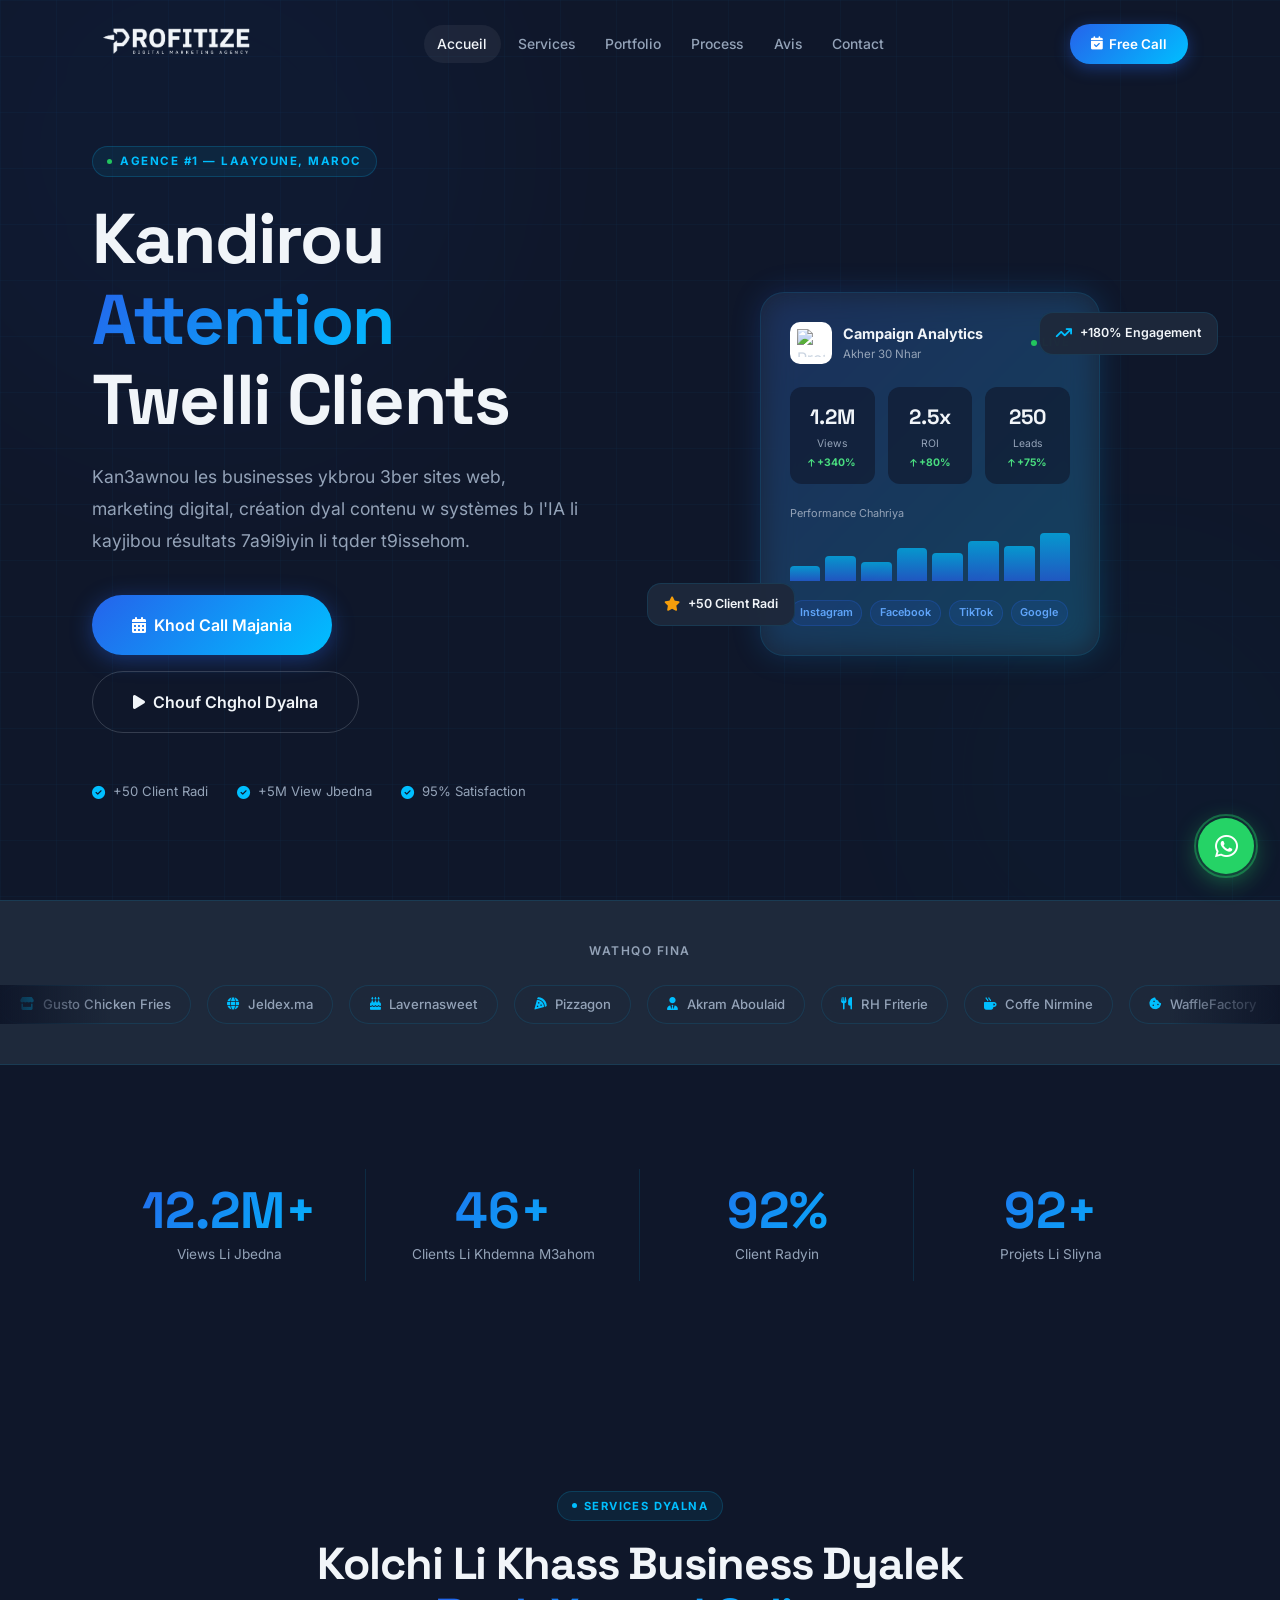
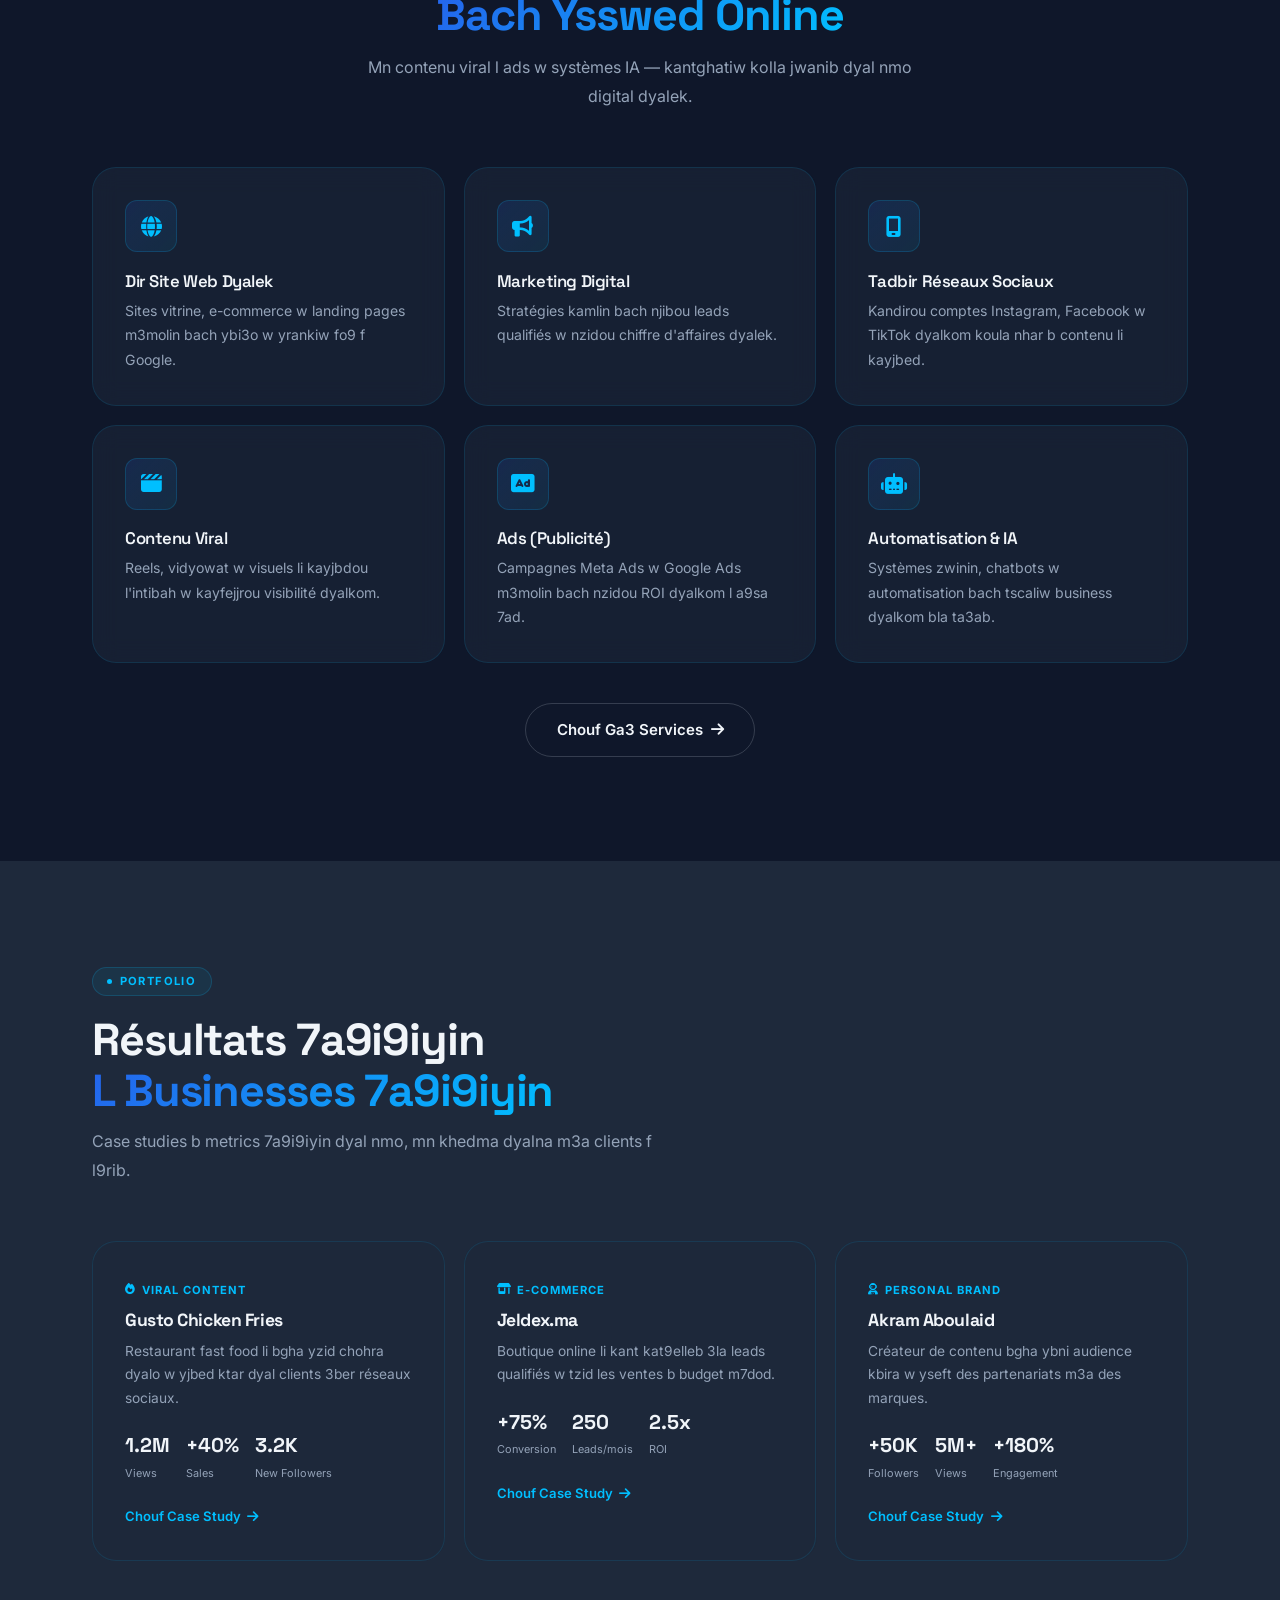
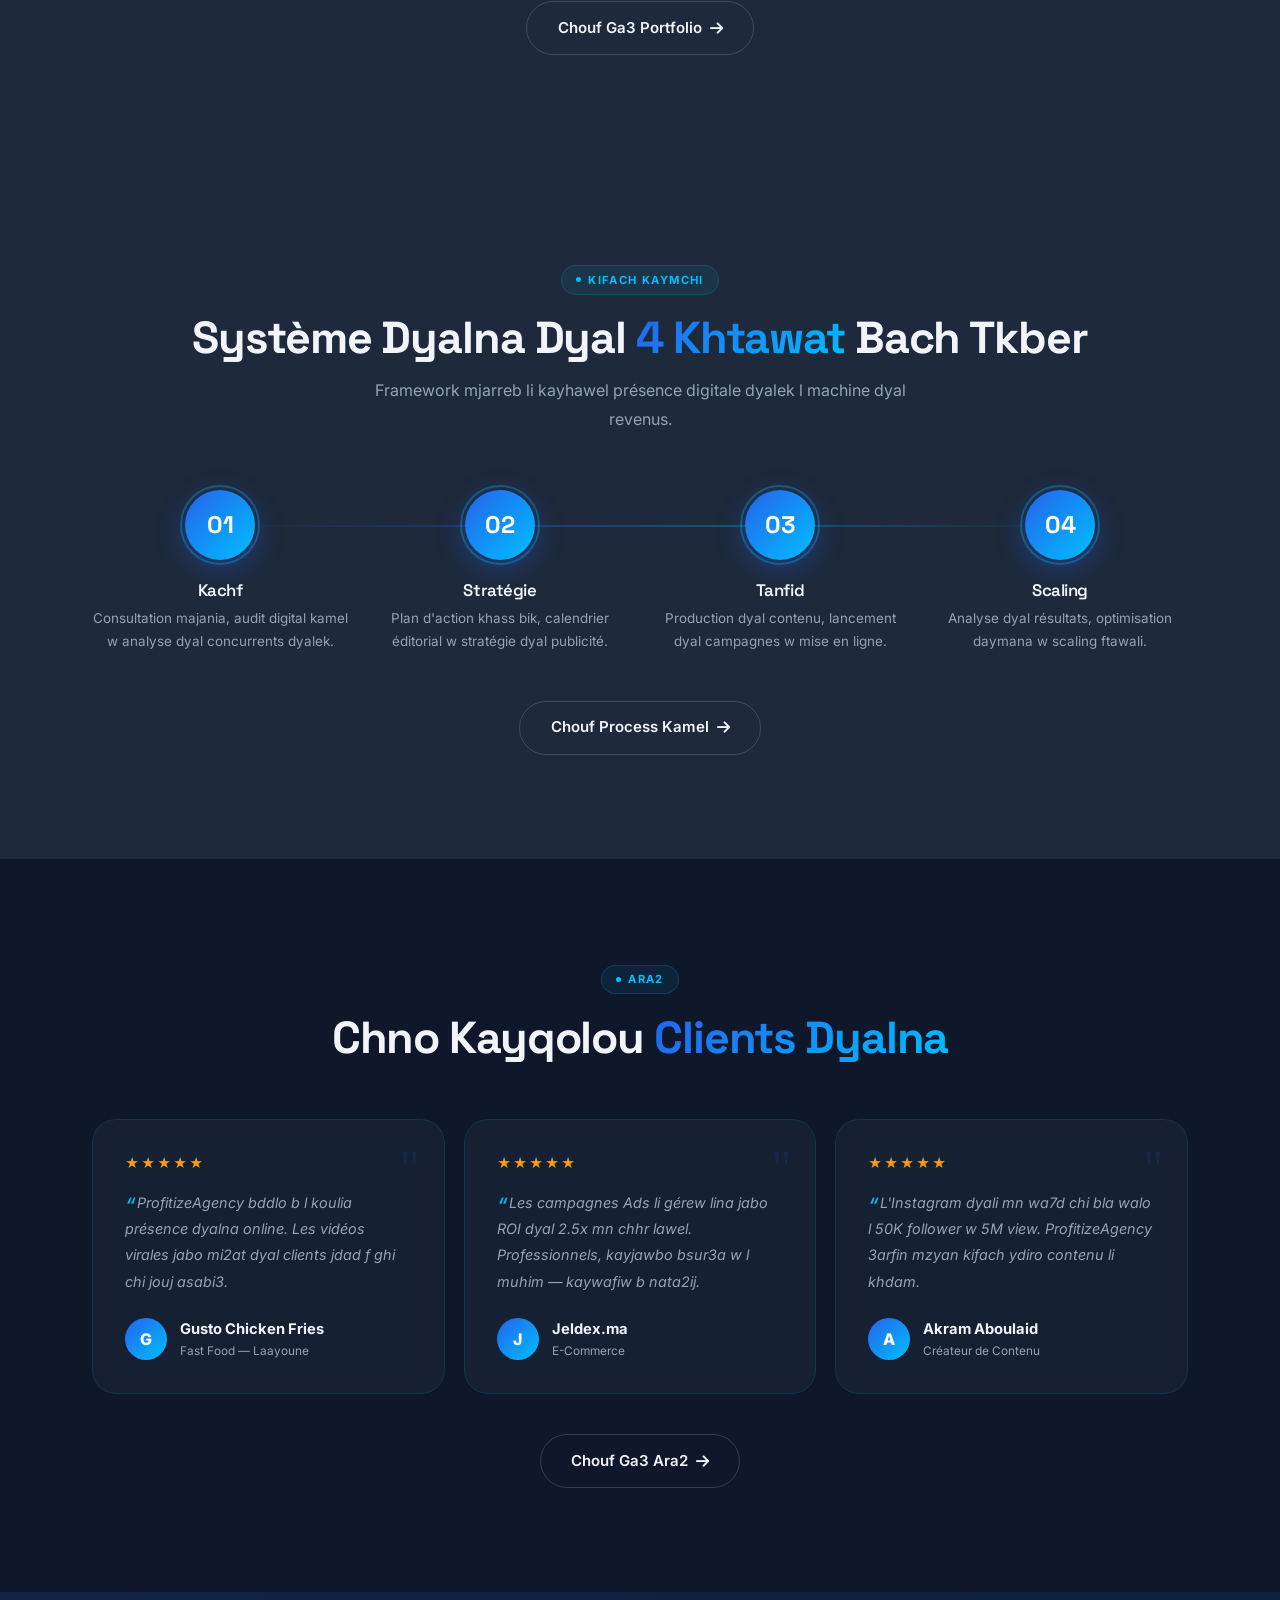
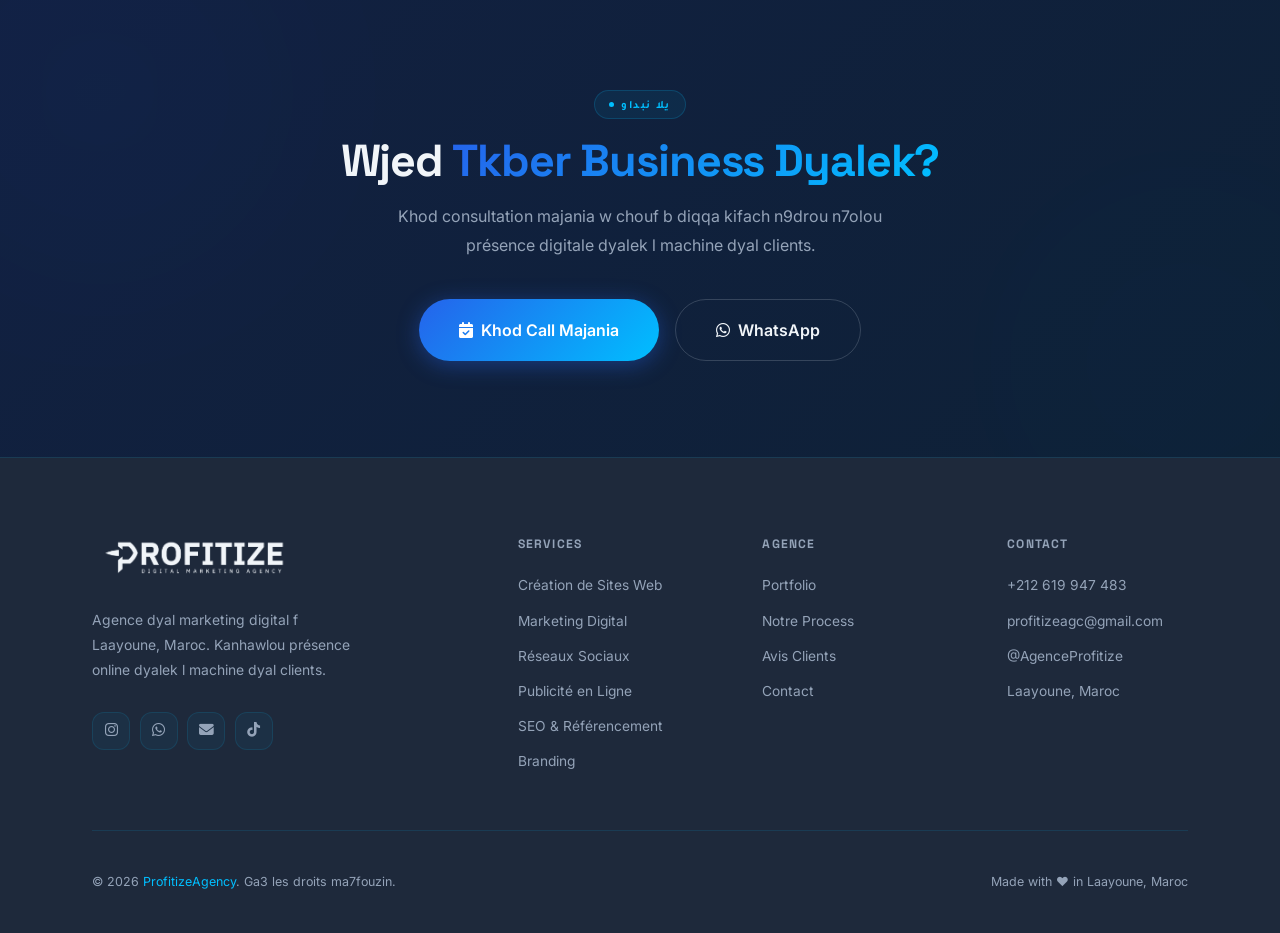
==== commit cfdf319a: "Revert homepage to Latin-script Darija copy" ====
--- a/index.html
+++ b/index.html
@@ -424,17 +424,17 @@
   <div class="container hero-grid">
     <!-- Left -->
     <div>
-      <div class="hero-eyebrow">وكالة رقم 1 — العيون، المغرب</div>
-      <h1>كنديرو <span class="g-text">الانتباه</span><br>كليان حقيقي</h1>
-      <p class="hero-sub">كنعاونو البيزنسات يكبرو عبر مواقع الويب، الماركتينغ الرقمي، صناعة المحتوى وأنظمة بالذكاء الاصطناعي كايجيبو نتائج حقيقية تقدر تقيسها.</p>
+      <div class="hero-eyebrow">Agence #1 — Laayoune, Maroc</div>
+      <h1>Kandirou <span class="g-text">Attention</span><br>Twelli Clients</h1>
+      <p class="hero-sub">Kan3awnou les businesses ykbrou 3ber sites web, marketing digital, création dyal contenu w systèmes b l'IA li kayjibou résultats 7a9i9iyin li tqder t9issehom.</p>
       <div class="hero-btns">
-        <a href="contact.html" class="btn btn-p btn-lg"><i class="fas fa-calendar-alt"></i> خود كول مجانية</a>
-        <a href="portfolio.html" class="btn btn-o btn-lg"><i class="fas fa-play"></i> شوف خدمتنا</a>
+        <a href="contact.html" class="btn btn-p btn-lg"><i class="fas fa-calendar-alt"></i> Khod Call Majania</a>
+        <a href="portfolio.html" class="btn btn-o btn-lg"><i class="fas fa-play"></i> Chouf Chghol Dyalna</a>
       </div>
       <div class="hero-micro">
-        <div class="hero-micro-item"><i class="fas fa-check-circle"></i> +50 كلاين راضي</div>
-        <div class="hero-micro-item"><i class="fas fa-check-circle"></i> +5M فيو جبدناهم</div>
-        <div class="hero-micro-item"><i class="fas fa-check-circle"></i> 95% رضا</div>
+        <div class="hero-micro-item"><i class="fas fa-check-circle"></i> +50 Client Radi</div>
+        <div class="hero-micro-item"><i class="fas fa-check-circle"></i> +5M View Jbedna</div>
+        <div class="hero-micro-item"><i class="fas fa-check-circle"></i> 95% Satisfaction</div>
       </div>
     </div>
     <!-- Right Visual -->
@@ -446,7 +446,7 @@
             <div class="dc-av"><img src="logo-icon.svg" alt="Profitize" style="width:28px;height:28px;object-fit:contain;display:block;"></div>
             <div>
               <div class="dc-title">Campaign Analytics</div>
-              <div class="dc-sub">آخر 30 نهار</div>
+              <div class="dc-sub">Akher 30 Nhar</div>
             </div>
           </div>
           <div class="dc-live">Live</div>
@@ -469,7 +469,7 @@
           </div>
         </div>
         <div class="dc-chart">
-          <div class="dc-chart-lbl">أداء شهري</div>
+          <div class="dc-chart-lbl">Performance Chahriya</div>
           <div class="bars">
             <div class="bar" style="height:30%;animation-delay:.1s"></div>
             <div class="bar" style="height:50%;animation-delay:.15s"></div>
@@ -488,14 +488,14 @@
           <span class="dc-plt">Google</span>
         </div>
       </div>
-      <div class="fb fb-2"><i class="fas fa-star" style="color:#F59E0B"></i> +50 كلاين راضي</div>
+      <div class="fb fb-2"><i class="fas fa-star" style="color:#F59E0B"></i> +50 Client Radi</div>
     </div>
   </div>
 </section>
 
 <!-- CLIENTS STRIP -->
 <div class="clients-strip">
-  <div class="cs-label">وثقو فينا</div>
+  <div class="cs-label">Wathqo Fina</div>
   <div class="mq-outer">
     <div class="mq-track">
       <div class="mq-pill"><i class="fas fa-store"></i> Gusto Chicken Fries</div>
@@ -525,19 +525,19 @@
     <div class="stats-grid">
       <div class="stat-box reveal">
         <div class="stat-n"><span class="ctr" data-t="12">0</span>.2M+</div>
-        <div class="stat-l">فيوز لي جبدنا</div>
+        <div class="stat-l">Views Li Jbedna</div>
       </div>
       <div class="stat-box reveal d1">
         <div class="stat-n"><span class="ctr" data-t="50">0</span>+</div>
-        <div class="stat-l">كلاين لي خدمنا معاهم</div>
+        <div class="stat-l">Clients Li Khdemna M3ahom</div>
       </div>
       <div class="stat-box reveal d2">
         <div class="stat-n"><span class="ctr" data-t="95">0</span>%</div>
-        <div class="stat-l">كلاين راضيين</div>
+        <div class="stat-l">Client Radyin</div>
       </div>
       <div class="stat-box reveal d3">
         <div class="stat-n"><span class="ctr" data-t="120">0</span>+</div>
-        <div class="stat-l">بروجي لي سلينا</div>
+        <div class="stat-l">Projets Li Sliyna</div>
       </div>
     </div>
   </div>
@@ -547,44 +547,44 @@
 <section>
   <div class="container">
     <div class="s-hd c reveal">
-      <div class="chip">خدماتنا</div>
-      <h2 class="s-title">كلشي لي خاص البيزنس ديالك<br><span class="g-text">باش يسود أونلاين</span></h2>
-      <p class="s-desc">من محتوى فيرال لل Ads وأنظمة الذكاء الاصطناعي — كنغطيو كل جوانب النمو الرقمي ديالك.</p>
+      <div class="chip">Services Dyalna</div>
+      <h2 class="s-title">Kolchi Li Khass Business Dyalek<br><span class="g-text">Bach Ysswed Online</span></h2>
+      <p class="s-desc">Mn contenu viral l ads w systèmes IA — kantghatiw kolla jwanib dyal nmo digital dyalek.</p>
     </div>
     <div class="srv-grid">
       <div class="card srv-card reveal">
         <div class="ib"><i class="fas fa-globe"></i></div>
-        <h4>دير سايت ويب ديالك</h4>
-        <p>مواقع واجهة، تجارة إلكترونية ولاندينغ بايجز معمولين باش يبيعو ويرانكيو فوق فگوگل.</p>
+        <h4>Dir Site Web Dyalek</h4>
+        <p>Sites vitrine, e-commerce w landing pages m3molin bach ybi3o w yrankiw fo9 f Google.</p>
       </div>
       <div class="card srv-card reveal d1">
         <div class="ib"><i class="fas fa-bullhorn"></i></div>
-        <h4>ماركتينغ ديجيتال</h4>
-        <p>استراتيجيات كاملين باش نجيبو ليدز مؤهلين ونزيدو رقم الأعمال ديالك.</p>
+        <h4>Marketing Digital</h4>
+        <p>Stratégies kamlin bach njibou leads qualifiés w nzidou chiffre d'affaires dyalek.</p>
       </div>
       <div class="card srv-card reveal d2">
         <div class="ib"><i class="fas fa-mobile-screen"></i></div>
-        <h4>تدبير الشبكات الاجتماعية</h4>
-        <p>كنديرو حسابات Instagram وFacebook وTikTok ديالكم كل نهار بمحتوى كايجبد.</p>
+        <h4>Tadbir Réseaux Sociaux</h4>
+        <p>Kandirou comptes Instagram, Facebook w TikTok dyalkom koula nhar b contenu li kayjbed.</p>
       </div>
       <div class="card srv-card reveal d1">
         <div class="ib"><i class="fas fa-clapperboard"></i></div>
-        <h4>محتوى فيرال</h4>
-        <p>ريلز، فيديوهات وفيجوالز لي كايجبدو الانتباه وكايفجرو الفيزيبيليتي ديالكم.</p>
+        <h4>Contenu Viral</h4>
+        <p>Reels, vidyowat w visuels li kayjbdou l'intibah w kayfejjrou visibilité dyalkom.</p>
       </div>
       <div class="card srv-card reveal d2">
         <div class="ib"><i class="fas fa-rectangle-ad"></i></div>
-        <h4>Ads (إشهار)</h4>
-        <p>كامبانيات Meta Ads وGoogle Ads معمولين باش نزيدو ROI ديالكم لأقصى حد.</p>
+        <h4>Ads (Publicité)</h4>
+        <p>Campagnes Meta Ads w Google Ads m3molin bach nzidou ROI dyalkom l a9sa 7ad.</p>
       </div>
       <div class="card srv-card reveal d3">
         <div class="ib"><i class="fas fa-robot"></i></div>
-        <h4>أتمتة والذكاء الاصطناعي</h4>
-        <p>أنظمة ذكية، chatbots وأتمتة باش تسكاليو البيزنس ديالكم بلا تعب.</p>
+        <h4>Automatisation & IA</h4>
+        <p>Systèmes zwinin, chatbots w automatisation bach tscaliw business dyalkom bla ta3ab.</p>
       </div>
     </div>
     <div class="srv-more reveal">
-      <a href="services.html" class="btn btn-o">شوف گاع الخدمات <i class="fas fa-arrow-right"></i></a>
+      <a href="services.html" class="btn btn-o">Chouf Ga3 Services <i class="fas fa-arrow-right"></i></a>
     </div>
   </div>
 </section>
@@ -594,46 +594,46 @@
   <div class="container">
     <div class="s-hd reveal">
       <div class="chip">Portfolio</div>
-      <h2 class="s-title">نتائج حقيقية<br><span class="g-text">لبيزنسات حقيقية</span></h2>
-      <p class="s-desc">Case studies بمتريكس حقيقية ديال النمو، من خدمتنا مع كليان فالقريب.</p>
+      <h2 class="s-title">Résultats 7a9i9iyin<br><span class="g-text">L Businesses 7a9i9iyin</span></h2>
+      <p class="s-desc">Case studies b metrics 7a9i9iyin dyal nmo, mn khedma dyalna m3a clients f l9rib.</p>
     </div>
     <div class="cs-grid">
       <div class="card cs-card reveal">
         <div class="cs-tag"><i class="fas fa-fire"></i> Viral Content</div>
         <h3>Gusto Chicken Fries</h3>
-        <p class="cs-desc">رستوران فاست فود بغى يزيد الشهرة ديالو ويجبد كتر ديال الكليان عبر الشبكات الاجتماعية.</p>
+        <p class="cs-desc">Restaurant fast food li bgha yzid chohra dyalo w yjbed ktar dyal clients 3ber réseaux sociaux.</p>
         <div class="cs-metrics">
           <div class="cs-m"><div class="cs-m-num">1.2M</div><div class="cs-m-lbl">Views</div></div>
           <div class="cs-m"><div class="cs-m-num">+40%</div><div class="cs-m-lbl">Sales</div></div>
           <div class="cs-m"><div class="cs-m-num">3.2K</div><div class="cs-m-lbl">New Followers</div></div>
         </div>
-        <a href="portfolio.html" class="cs-link">شوف Case Study <i class="fas fa-arrow-right"></i></a>
+        <a href="portfolio.html" class="cs-link">Chouf Case Study <i class="fas fa-arrow-right"></i></a>
       </div>
       <div class="card cs-card reveal d1">
         <div class="cs-tag"><i class="fas fa-shop"></i> E-Commerce</div>
         <h3>Jeldex.ma</h3>
-        <p class="cs-desc">بوتيك أونلاين كانت كتقلب على ليدز مؤهلين وتزيد المبيعات بميزانية محدودة.</p>
+        <p class="cs-desc">Boutique online li kant kat9elleb 3la leads qualifiés w tzid les ventes b budget m7dod.</p>
         <div class="cs-metrics">
           <div class="cs-m"><div class="cs-m-num">+75%</div><div class="cs-m-lbl">Conversion</div></div>
           <div class="cs-m"><div class="cs-m-num">250</div><div class="cs-m-lbl">Leads/mois</div></div>
           <div class="cs-m"><div class="cs-m-num">2.5x</div><div class="cs-m-lbl">ROI</div></div>
         </div>
-        <a href="portfolio.html" class="cs-link">شوف Case Study <i class="fas fa-arrow-right"></i></a>
+        <a href="portfolio.html" class="cs-link">Chouf Case Study <i class="fas fa-arrow-right"></i></a>
       </div>
       <div class="card cs-card reveal d2">
         <div class="cs-tag"><i class="fas fa-user-astronaut"></i> Personal Brand</div>
         <h3>Akram Aboulaid</h3>
-        <p class="cs-desc">صانع محتوى بغى يبني أوديانس كبيرة ويصفط شراكات مع الماركات.</p>
+        <p class="cs-desc">Créateur de contenu bgha ybni audience kbira w yseft des partenariats m3a des marques.</p>
         <div class="cs-metrics">
           <div class="cs-m"><div class="cs-m-num">+50K</div><div class="cs-m-lbl">Followers</div></div>
           <div class="cs-m"><div class="cs-m-num">5M+</div><div class="cs-m-lbl">Views</div></div>
           <div class="cs-m"><div class="cs-m-num">+180%</div><div class="cs-m-lbl">Engagement</div></div>
         </div>
-        <a href="portfolio.html" class="cs-link">شوف Case Study <i class="fas fa-arrow-right"></i></a>
+        <a href="portfolio.html" class="cs-link">Chouf Case Study <i class="fas fa-arrow-right"></i></a>
       </div>
     </div>
     <div class="srv-more reveal" style="margin-top:2.5rem;">
-      <a href="portfolio.html" class="btn btn-o">شوف گاع البورتفوليو <i class="fas fa-arrow-right"></i></a>
+      <a href="portfolio.html" class="btn btn-o">Chouf Ga3 Portfolio <i class="fas fa-arrow-right"></i></a>
     </div>
   </div>
 </section>
@@ -642,35 +642,35 @@
 <section class="proc-section">
   <div class="container">
     <div class="s-hd c reveal">
-      <div class="chip">كيفاش كيمشي</div>
-      <h2 class="s-title">نظامنا ديال <span class="g-text">4 خطوات</span> باش تكبر</h2>
-      <p class="s-desc">فريموورك مجرب كايحول الحضور الرقمي ديالك لماكينة ديال الأرباح.</p>
+      <div class="chip">Kifach Kaymchi</div>
+      <h2 class="s-title">Système Dyalna Dyal <span class="g-text">4 Khtawat</span> Bach Tkber</h2>
+      <p class="s-desc">Framework mjarreb li kayhawel présence digitale dyalek l machine dyal revenus.</p>
     </div>
     <div class="proc-grid">
       <div class="proc-line"></div>
       <div class="proc-step reveal">
         <div class="proc-num">01</div>
-        <h4>كشف</h4>
-        <p>استشارة مجانية، أوديت رقمي كامل وتحليل ديال المنافسين ديالك.</p>
+        <h4>Kachf</h4>
+        <p>Consultation majania, audit digital kamel w analyse dyal concurrents dyalek.</p>
       </div>
       <div class="proc-step reveal d1">
         <div class="proc-num">02</div>
-        <h4>استراتيجية</h4>
-        <p>خطة عمل خاص بيك، كالوندريي تحريري واستراتيجية ديال الإشهار.</p>
+        <h4>Stratégie</h4>
+        <p>Plan d'action khass bik, calendrier éditorial w stratégie dyal publicité.</p>
       </div>
       <div class="proc-step reveal d2">
         <div class="proc-num">03</div>
-        <h4>تنفيذ</h4>
-        <p>إنتاج المحتوى، إطلاق الكامبانيات والنشر أونلاين.</p>
+        <h4>Tanfid</h4>
+        <p>Production dyal contenu, lancement dyal campagnes w mise en ligne.</p>
       </div>
       <div class="proc-step reveal d3">
         <div class="proc-num">04</div>
-        <h4>سكالينغ</h4>
-        <p>تحليل النتائج، تحسين مستمر وسكالينغ تدريجي.</p>
+        <h4>Scaling</h4>
+        <p>Analyse dyal résultats, optimisation daymana w scaling ftawali.</p>
       </div>
     </div>
     <div class="srv-more reveal" style="margin-top:3rem;">
-      <a href="process.html" class="btn btn-o">شوف Process كامل <i class="fas fa-arrow-right"></i></a>
+      <a href="process.html" class="btn btn-o">Chouf Process Kamel <i class="fas fa-arrow-right"></i></a>
     </div>
   </div>
 </section>
@@ -679,14 +679,14 @@
 <section>
   <div class="container">
     <div class="s-hd c reveal">
-      <div class="chip">آراء</div>
-      <h2 class="s-title">شنو كايقولو <span class="g-text">كليان ديالنا</span></h2>
+      <div class="chip">Ara2</div>
+      <h2 class="s-title">Chno Kayqolou <span class="g-text">Clients Dyalna</span></h2>
     </div>
     <div class="tes-grid">
       <div class="card tes-card reveal">
         <div class="tes-q">"</div>
         <div class="tes-stars">★★★★★</div>
-        <p class="tes-text">ProfitizeAgency بدلو بالكلية الحضور ديالنا أونلاين. الفيديوهات الفيرال جابو مئات ديال كليان جدد فغي جوج أسابيع.</p>
+        <p class="tes-text">ProfitizeAgency bddlo b l koulia présence dyalna online. Les vidéos virales jabo mi2at dyal clients jdad f ghi chi jouj asabi3.</p>
         <div class="tes-author">
           <div class="tes-av">G</div>
           <div><div class="tes-name">Gusto Chicken Fries</div><div class="tes-role">Fast Food — Laayoune</div></div>
@@ -695,7 +695,7 @@
       <div class="card tes-card reveal d1">
         <div class="tes-q">"</div>
         <div class="tes-stars">★★★★★</div>
-        <p class="tes-text">الكامبانيات ديال Ads لي دبرو لينا جابو ROI ديال 2.5x من الشهر الأول. بروفيسيونيل، كايجاوبو بسرعة والمهم — كايوفيو بالنتائج.</p>
+        <p class="tes-text">Les campagnes Ads li gérew lina jabo ROI dyal 2.5x mn chhr lawel. Professionnels, kayjawbo bsur3a w l muhim — kaywafiw b nata2ij.</p>
         <div class="tes-author">
           <div class="tes-av">J</div>
           <div><div class="tes-name">Jeldex.ma</div><div class="tes-role">E-Commerce</div></div>
@@ -704,7 +704,7 @@
       <div class="card tes-card reveal d2">
         <div class="tes-q">"</div>
         <div class="tes-stars">★★★★★</div>
-        <p class="tes-text">الInstagram ديالي من واحد شي بلا والو ل 50K فولوور و5M فيو. ProfitizeAgency عارفين مزيان كيفاش يديرو محتوى لي خدام.</p>
+        <p class="tes-text">L'Instagram dyali mn wa7d chi bla walo l 50K follower w 5M view. ProfitizeAgency 3arfin mzyan kifach ydiro contenu li khdam.</p>
         <div class="tes-author">
           <div class="tes-av">A</div>
           <div><div class="tes-name">Akram Aboulaid</div><div class="tes-role">Créateur de Contenu</div></div>
@@ -712,7 +712,7 @@
       </div>
     </div>
     <div class="srv-more reveal" style="margin-top:2.5rem;">
-      <a href="testimonials.html" class="btn btn-o">شوف گاع الآراء <i class="fas fa-arrow-right"></i></a>
+      <a href="testimonials.html" class="btn btn-o">Chouf Ga3 Ara2 <i class="fas fa-arrow-right"></i></a>
     </div>
   </div>
 </section>
@@ -723,10 +723,10 @@
   <div class="orb orb-cyan" style="width:350px;height:350px;right:-80px;bottom:-80px;filter:blur(100px);opacity:.1;"></div>
   <div class="container reveal">
     <div class="chip" style="margin:0 auto 1rem;">يلا نبداو</div>
-    <h2>واجد <span class="g-text">تكبر البيزنس ديالك؟</span></h2>
-    <p>خود استشارة مجانية وشوف بالضبط كيفاش نقدرو نحولو الحضور الرقمي ديالك لماكينة ديال كليان.</p>
+    <h2>Wjed <span class="g-text">Tkber Business Dyalek?</span></h2>
+    <p>Khod consultation majania w chouf b diqqa kifach n9drou n7olou présence digitale dyalek l machine dyal clients.</p>
     <div class="cta-btns">
-      <a href="contact.html" class="btn btn-p btn-lg"><i class="fas fa-calendar-check"></i> خود كول مجانية</a>
+      <a href="contact.html" class="btn btn-p btn-lg"><i class="fas fa-calendar-check"></i> Khod Call Majania</a>
       <a href="https://wa.me/212619947483?text=Salam%20ProfitizeAgency%20!%20Bghit%20n3ref%20ktar." target="_blank" class="btn btn-o btn-lg"><i class="fab fa-whatsapp"></i> WhatsApp</a>
     </div>
   </div>
@@ -738,7 +738,7 @@
     <div class="ft-top">
       <div class="ft-brand">
         <a href="index.html" class="logo-img footer-logo"><img src="logo.svg" alt="ProfitizeAgency"></a>
-        <p class="ft-brand-txt">وكالة ديال ماركتينغ ديجيتال فالعيون، المغرب. كنحولو الحضور أونلاين ديالك لماكينة ديال كليان.</p>
+        <p class="ft-brand-txt">Agence dyal marketing digital f Laayoune, Maroc. Kanhawlou présence online dyalek l machine dyal clients.</p>
         <div class="socials">
           <a href="https://instagram.com/AgenceProfitize" target="_blank" class="soc-btn"><i class="fab fa-instagram"></i></a>
           <a href="https://wa.me/212619947483" target="_blank" class="soc-btn"><i class="fab fa-whatsapp"></i></a>
@@ -777,7 +777,7 @@
       </div>
     </div>
     <div class="ft-bot">
-      <p>&copy; 2026 <span class="cy">ProfitizeAgency</span>. گاع الحقوق محفوظين.</p>
+      <p>&copy; 2026 <span class="cy">ProfitizeAgency</span>. Ga3 les droits ma7fouzin.</p>
       <p>Made with ♥ in Laayoune, Maroc</p>
     </div>
   </div>
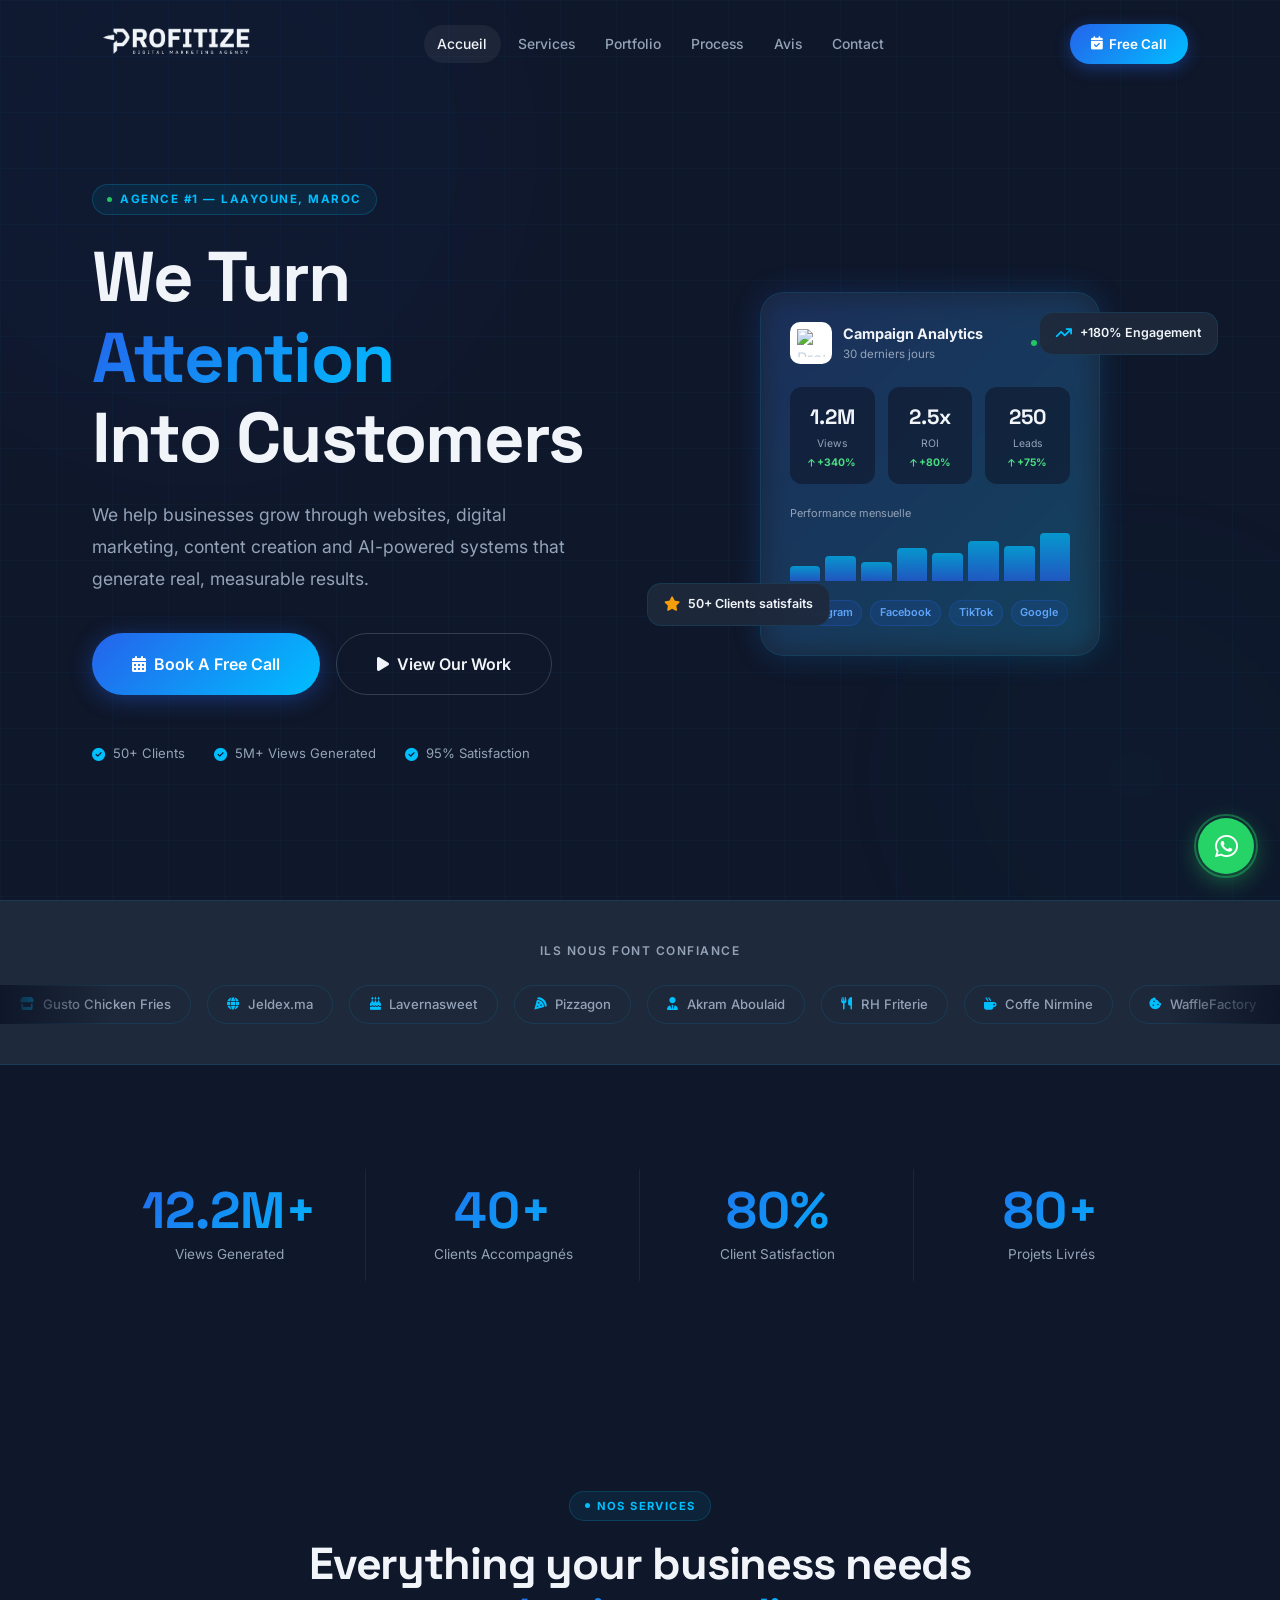
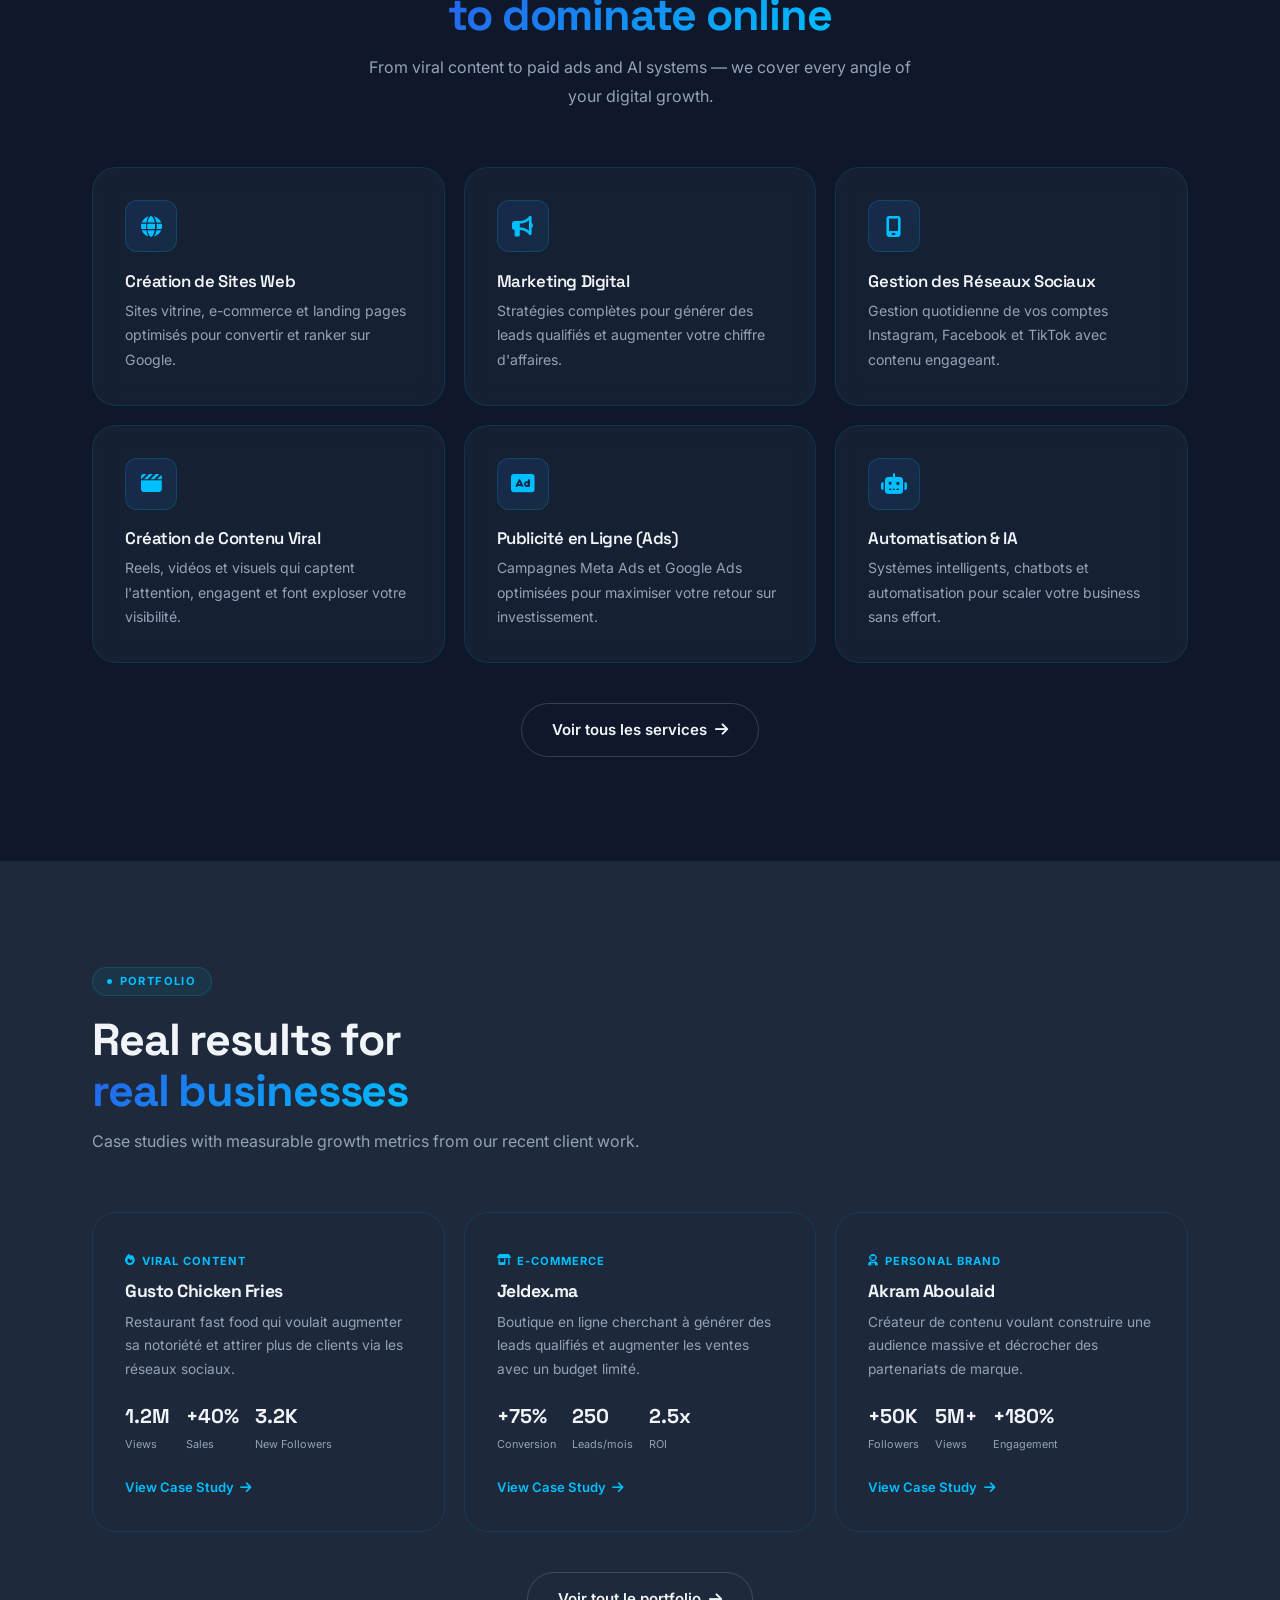
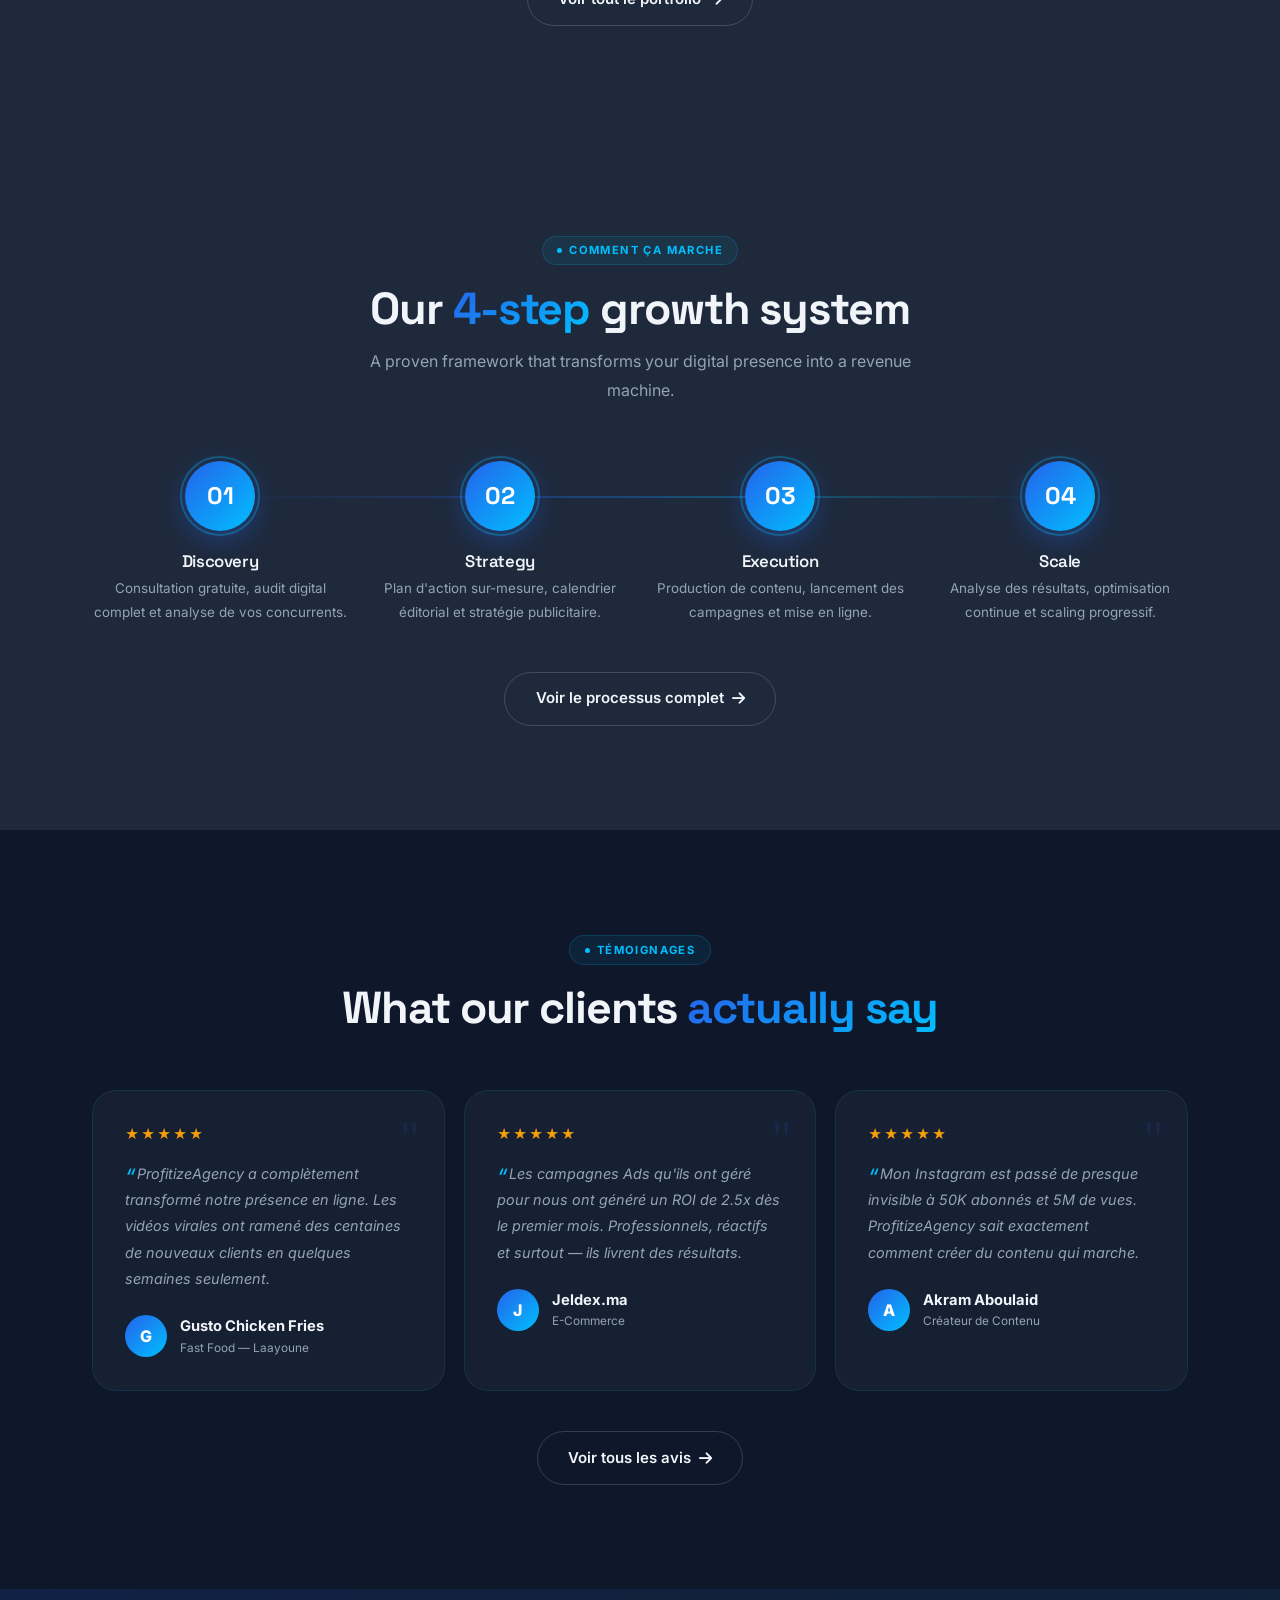
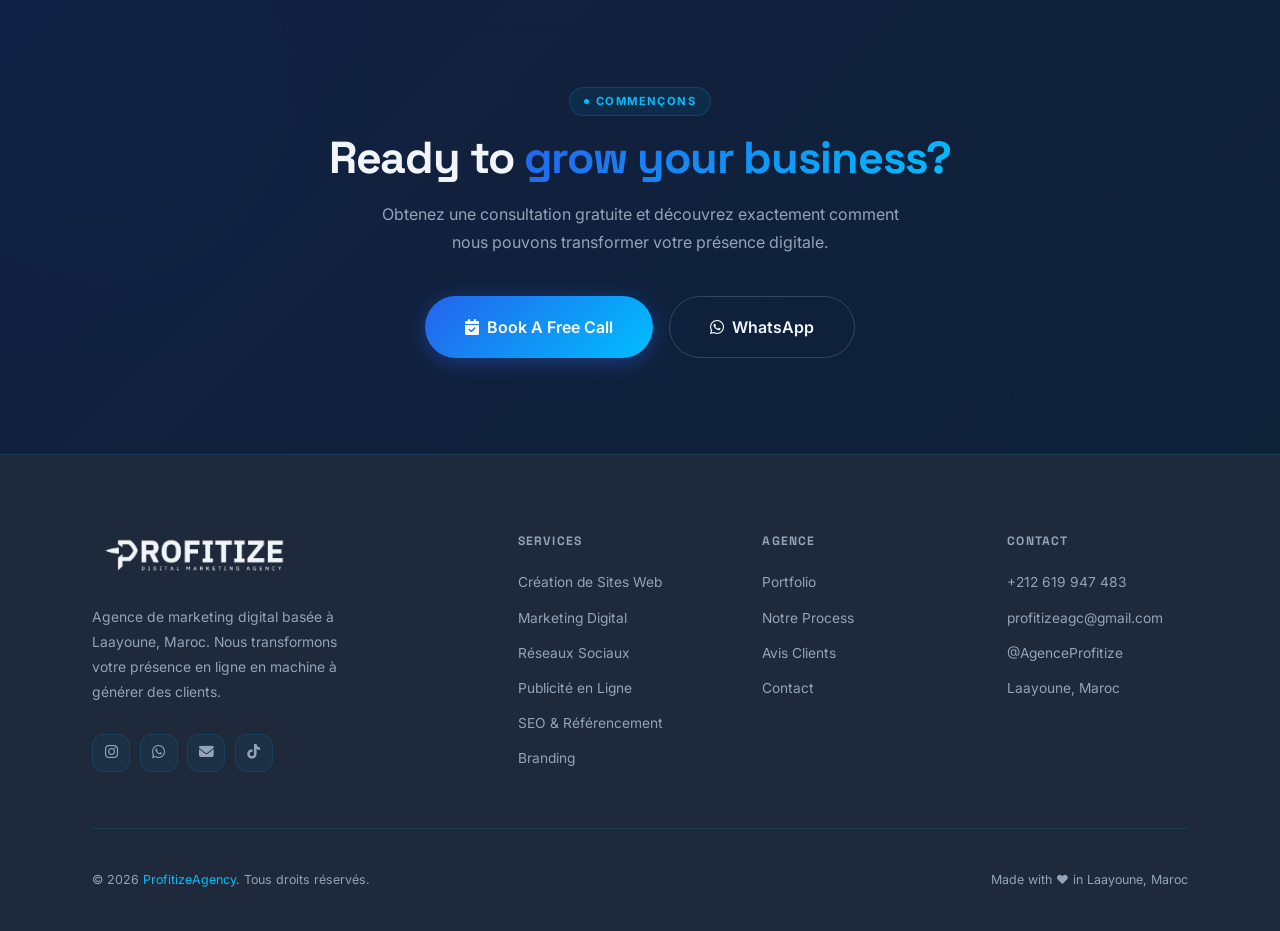
==== commit 346af711: "Revert copy to original French/English, keep favicon, screenshots, and IG handle updates" ====
--- a/index.html
+++ b/index.html
@@ -425,15 +425,15 @@
     <!-- Left -->
     <div>
       <div class="hero-eyebrow">Agence #1 — Laayoune, Maroc</div>
-      <h1>Kandirou <span class="g-text">Attention</span><br>Twelli Clients</h1>
-      <p class="hero-sub">Kan3awnou les businesses ykbrou 3ber sites web, marketing digital, création dyal contenu w systèmes b l'IA li kayjibou résultats 7a9i9iyin li tqder t9issehom.</p>
+      <h1>We Turn <span class="g-text">Attention</span><br>Into Customers</h1>
+      <p class="hero-sub">We help businesses grow through websites, digital marketing, content creation and AI-powered systems that generate real, measurable results.</p>
       <div class="hero-btns">
-        <a href="contact.html" class="btn btn-p btn-lg"><i class="fas fa-calendar-alt"></i> Khod Call Majania</a>
-        <a href="portfolio.html" class="btn btn-o btn-lg"><i class="fas fa-play"></i> Chouf Chghol Dyalna</a>
+        <a href="contact.html" class="btn btn-p btn-lg"><i class="fas fa-calendar-alt"></i> Book A Free Call</a>
+        <a href="portfolio.html" class="btn btn-o btn-lg"><i class="fas fa-play"></i> View Our Work</a>
       </div>
       <div class="hero-micro">
-        <div class="hero-micro-item"><i class="fas fa-check-circle"></i> +50 Client Radi</div>
-        <div class="hero-micro-item"><i class="fas fa-check-circle"></i> +5M View Jbedna</div>
+        <div class="hero-micro-item"><i class="fas fa-check-circle"></i> 50+ Clients</div>
+        <div class="hero-micro-item"><i class="fas fa-check-circle"></i> 5M+ Views Generated</div>
         <div class="hero-micro-item"><i class="fas fa-check-circle"></i> 95% Satisfaction</div>
       </div>
     </div>
@@ -446,7 +446,7 @@
             <div class="dc-av"><img src="logo-icon.svg" alt="Profitize" style="width:28px;height:28px;object-fit:contain;display:block;"></div>
             <div>
               <div class="dc-title">Campaign Analytics</div>
-              <div class="dc-sub">Akher 30 Nhar</div>
+              <div class="dc-sub">30 derniers jours</div>
             </div>
           </div>
           <div class="dc-live">Live</div>
@@ -469,7 +469,7 @@
           </div>
         </div>
         <div class="dc-chart">
-          <div class="dc-chart-lbl">Performance Chahriya</div>
+          <div class="dc-chart-lbl">Performance mensuelle</div>
           <div class="bars">
             <div class="bar" style="height:30%;animation-delay:.1s"></div>
             <div class="bar" style="height:50%;animation-delay:.15s"></div>
@@ -488,14 +488,14 @@
           <span class="dc-plt">Google</span>
         </div>
       </div>
-      <div class="fb fb-2"><i class="fas fa-star" style="color:#F59E0B"></i> +50 Client Radi</div>
+      <div class="fb fb-2"><i class="fas fa-star" style="color:#F59E0B"></i> 50+ Clients satisfaits</div>
     </div>
   </div>
 </section>
 
 <!-- CLIENTS STRIP -->
 <div class="clients-strip">
-  <div class="cs-label">Wathqo Fina</div>
+  <div class="cs-label">Ils nous font confiance</div>
   <div class="mq-outer">
     <div class="mq-track">
       <div class="mq-pill"><i class="fas fa-store"></i> Gusto Chicken Fries</div>
@@ -525,19 +525,19 @@
     <div class="stats-grid">
       <div class="stat-box reveal">
         <div class="stat-n"><span class="ctr" data-t="12">0</span>.2M+</div>
-        <div class="stat-l">Views Li Jbedna</div>
+        <div class="stat-l">Views Generated</div>
       </div>
       <div class="stat-box reveal d1">
         <div class="stat-n"><span class="ctr" data-t="50">0</span>+</div>
-        <div class="stat-l">Clients Li Khdemna M3ahom</div>
+        <div class="stat-l">Clients Accompagnés</div>
       </div>
       <div class="stat-box reveal d2">
         <div class="stat-n"><span class="ctr" data-t="95">0</span>%</div>
-        <div class="stat-l">Client Radyin</div>
+        <div class="stat-l">Client Satisfaction</div>
       </div>
       <div class="stat-box reveal d3">
         <div class="stat-n"><span class="ctr" data-t="120">0</span>+</div>
-        <div class="stat-l">Projets Li Sliyna</div>
+        <div class="stat-l">Projets Livrés</div>
       </div>
     </div>
   </div>
@@ -547,44 +547,44 @@
 <section>
   <div class="container">
     <div class="s-hd c reveal">
-      <div class="chip">Services Dyalna</div>
-      <h2 class="s-title">Kolchi Li Khass Business Dyalek<br><span class="g-text">Bach Ysswed Online</span></h2>
-      <p class="s-desc">Mn contenu viral l ads w systèmes IA — kantghatiw kolla jwanib dyal nmo digital dyalek.</p>
+      <div class="chip">Nos Services</div>
+      <h2 class="s-title">Everything your business needs<br><span class="g-text">to dominate online</span></h2>
+      <p class="s-desc">From viral content to paid ads and AI systems — we cover every angle of your digital growth.</p>
     </div>
     <div class="srv-grid">
       <div class="card srv-card reveal">
         <div class="ib"><i class="fas fa-globe"></i></div>
-        <h4>Dir Site Web Dyalek</h4>
-        <p>Sites vitrine, e-commerce w landing pages m3molin bach ybi3o w yrankiw fo9 f Google.</p>
+        <h4>Création de Sites Web</h4>
+        <p>Sites vitrine, e-commerce et landing pages optimisés pour convertir et ranker sur Google.</p>
       </div>
       <div class="card srv-card reveal d1">
         <div class="ib"><i class="fas fa-bullhorn"></i></div>
         <h4>Marketing Digital</h4>
-        <p>Stratégies kamlin bach njibou leads qualifiés w nzidou chiffre d'affaires dyalek.</p>
+        <p>Stratégies complètes pour générer des leads qualifiés et augmenter votre chiffre d'affaires.</p>
       </div>
       <div class="card srv-card reveal d2">
         <div class="ib"><i class="fas fa-mobile-screen"></i></div>
-        <h4>Tadbir Réseaux Sociaux</h4>
-        <p>Kandirou comptes Instagram, Facebook w TikTok dyalkom koula nhar b contenu li kayjbed.</p>
+        <h4>Gestion des Réseaux Sociaux</h4>
+        <p>Gestion quotidienne de vos comptes Instagram, Facebook et TikTok avec contenu engageant.</p>
       </div>
       <div class="card srv-card reveal d1">
         <div class="ib"><i class="fas fa-clapperboard"></i></div>
-        <h4>Contenu Viral</h4>
-        <p>Reels, vidyowat w visuels li kayjbdou l'intibah w kayfejjrou visibilité dyalkom.</p>
+        <h4>Création de Contenu Viral</h4>
+        <p>Reels, vidéos et visuels qui captent l'attention, engagent et font exploser votre visibilité.</p>
       </div>
       <div class="card srv-card reveal d2">
         <div class="ib"><i class="fas fa-rectangle-ad"></i></div>
-        <h4>Ads (Publicité)</h4>
-        <p>Campagnes Meta Ads w Google Ads m3molin bach nzidou ROI dyalkom l a9sa 7ad.</p>
+        <h4>Publicité en Ligne (Ads)</h4>
+        <p>Campagnes Meta Ads et Google Ads optimisées pour maximiser votre retour sur investissement.</p>
       </div>
       <div class="card srv-card reveal d3">
         <div class="ib"><i class="fas fa-robot"></i></div>
         <h4>Automatisation & IA</h4>
-        <p>Systèmes zwinin, chatbots w automatisation bach tscaliw business dyalkom bla ta3ab.</p>
+        <p>Systèmes intelligents, chatbots et automatisation pour scaler votre business sans effort.</p>
       </div>
     </div>
     <div class="srv-more reveal">
-      <a href="services.html" class="btn btn-o">Chouf Ga3 Services <i class="fas fa-arrow-right"></i></a>
+      <a href="services.html" class="btn btn-o">Voir tous les services <i class="fas fa-arrow-right"></i></a>
     </div>
   </div>
 </section>
@@ -594,46 +594,46 @@
   <div class="container">
     <div class="s-hd reveal">
       <div class="chip">Portfolio</div>
-      <h2 class="s-title">Résultats 7a9i9iyin<br><span class="g-text">L Businesses 7a9i9iyin</span></h2>
-      <p class="s-desc">Case studies b metrics 7a9i9iyin dyal nmo, mn khedma dyalna m3a clients f l9rib.</p>
+      <h2 class="s-title">Real results for<br><span class="g-text">real businesses</span></h2>
+      <p class="s-desc">Case studies with measurable growth metrics from our recent client work.</p>
     </div>
     <div class="cs-grid">
       <div class="card cs-card reveal">
         <div class="cs-tag"><i class="fas fa-fire"></i> Viral Content</div>
         <h3>Gusto Chicken Fries</h3>
-        <p class="cs-desc">Restaurant fast food li bgha yzid chohra dyalo w yjbed ktar dyal clients 3ber réseaux sociaux.</p>
+        <p class="cs-desc">Restaurant fast food qui voulait augmenter sa notoriété et attirer plus de clients via les réseaux sociaux.</p>
         <div class="cs-metrics">
           <div class="cs-m"><div class="cs-m-num">1.2M</div><div class="cs-m-lbl">Views</div></div>
           <div class="cs-m"><div class="cs-m-num">+40%</div><div class="cs-m-lbl">Sales</div></div>
           <div class="cs-m"><div class="cs-m-num">3.2K</div><div class="cs-m-lbl">New Followers</div></div>
         </div>
-        <a href="portfolio.html" class="cs-link">Chouf Case Study <i class="fas fa-arrow-right"></i></a>
+        <a href="portfolio.html" class="cs-link">View Case Study <i class="fas fa-arrow-right"></i></a>
       </div>
       <div class="card cs-card reveal d1">
         <div class="cs-tag"><i class="fas fa-shop"></i> E-Commerce</div>
         <h3>Jeldex.ma</h3>
-        <p class="cs-desc">Boutique online li kant kat9elleb 3la leads qualifiés w tzid les ventes b budget m7dod.</p>
+        <p class="cs-desc">Boutique en ligne cherchant à générer des leads qualifiés et augmenter les ventes avec un budget limité.</p>
         <div class="cs-metrics">
           <div class="cs-m"><div class="cs-m-num">+75%</div><div class="cs-m-lbl">Conversion</div></div>
           <div class="cs-m"><div class="cs-m-num">250</div><div class="cs-m-lbl">Leads/mois</div></div>
           <div class="cs-m"><div class="cs-m-num">2.5x</div><div class="cs-m-lbl">ROI</div></div>
         </div>
-        <a href="portfolio.html" class="cs-link">Chouf Case Study <i class="fas fa-arrow-right"></i></a>
+        <a href="portfolio.html" class="cs-link">View Case Study <i class="fas fa-arrow-right"></i></a>
       </div>
       <div class="card cs-card reveal d2">
         <div class="cs-tag"><i class="fas fa-user-astronaut"></i> Personal Brand</div>
         <h3>Akram Aboulaid</h3>
-        <p class="cs-desc">Créateur de contenu bgha ybni audience kbira w yseft des partenariats m3a des marques.</p>
+        <p class="cs-desc">Créateur de contenu voulant construire une audience massive et décrocher des partenariats de marque.</p>
         <div class="cs-metrics">
           <div class="cs-m"><div class="cs-m-num">+50K</div><div class="cs-m-lbl">Followers</div></div>
           <div class="cs-m"><div class="cs-m-num">5M+</div><div class="cs-m-lbl">Views</div></div>
           <div class="cs-m"><div class="cs-m-num">+180%</div><div class="cs-m-lbl">Engagement</div></div>
         </div>
-        <a href="portfolio.html" class="cs-link">Chouf Case Study <i class="fas fa-arrow-right"></i></a>
+        <a href="portfolio.html" class="cs-link">View Case Study <i class="fas fa-arrow-right"></i></a>
       </div>
     </div>
     <div class="srv-more reveal" style="margin-top:2.5rem;">
-      <a href="portfolio.html" class="btn btn-o">Chouf Ga3 Portfolio <i class="fas fa-arrow-right"></i></a>
+      <a href="portfolio.html" class="btn btn-o">Voir tout le portfolio <i class="fas fa-arrow-right"></i></a>
     </div>
   </div>
 </section>
@@ -642,35 +642,35 @@
 <section class="proc-section">
   <div class="container">
     <div class="s-hd c reveal">
-      <div class="chip">Kifach Kaymchi</div>
-      <h2 class="s-title">Système Dyalna Dyal <span class="g-text">4 Khtawat</span> Bach Tkber</h2>
-      <p class="s-desc">Framework mjarreb li kayhawel présence digitale dyalek l machine dyal revenus.</p>
+      <div class="chip">Comment ça marche</div>
+      <h2 class="s-title">Our <span class="g-text">4-step</span> growth system</h2>
+      <p class="s-desc">A proven framework that transforms your digital presence into a revenue machine.</p>
     </div>
     <div class="proc-grid">
       <div class="proc-line"></div>
       <div class="proc-step reveal">
         <div class="proc-num">01</div>
-        <h4>Kachf</h4>
-        <p>Consultation majania, audit digital kamel w analyse dyal concurrents dyalek.</p>
+        <h4>Discovery</h4>
+        <p>Consultation gratuite, audit digital complet et analyse de vos concurrents.</p>
       </div>
       <div class="proc-step reveal d1">
         <div class="proc-num">02</div>
-        <h4>Stratégie</h4>
-        <p>Plan d'action khass bik, calendrier éditorial w stratégie dyal publicité.</p>
+        <h4>Strategy</h4>
+        <p>Plan d'action sur-mesure, calendrier éditorial et stratégie publicitaire.</p>
       </div>
       <div class="proc-step reveal d2">
         <div class="proc-num">03</div>
-        <h4>Tanfid</h4>
-        <p>Production dyal contenu, lancement dyal campagnes w mise en ligne.</p>
+        <h4>Execution</h4>
+        <p>Production de contenu, lancement des campagnes et mise en ligne.</p>
       </div>
       <div class="proc-step reveal d3">
         <div class="proc-num">04</div>
-        <h4>Scaling</h4>
-        <p>Analyse dyal résultats, optimisation daymana w scaling ftawali.</p>
+        <h4>Scale</h4>
+        <p>Analyse des résultats, optimisation continue et scaling progressif.</p>
       </div>
     </div>
     <div class="srv-more reveal" style="margin-top:3rem;">
-      <a href="process.html" class="btn btn-o">Chouf Process Kamel <i class="fas fa-arrow-right"></i></a>
+      <a href="process.html" class="btn btn-o">Voir le processus complet <i class="fas fa-arrow-right"></i></a>
     </div>
   </div>
 </section>
@@ -679,14 +679,14 @@
 <section>
   <div class="container">
     <div class="s-hd c reveal">
-      <div class="chip">Ara2</div>
-      <h2 class="s-title">Chno Kayqolou <span class="g-text">Clients Dyalna</span></h2>
+      <div class="chip">Témoignages</div>
+      <h2 class="s-title">What our clients <span class="g-text">actually say</span></h2>
     </div>
     <div class="tes-grid">
       <div class="card tes-card reveal">
         <div class="tes-q">"</div>
         <div class="tes-stars">★★★★★</div>
-        <p class="tes-text">ProfitizeAgency bddlo b l koulia présence dyalna online. Les vidéos virales jabo mi2at dyal clients jdad f ghi chi jouj asabi3.</p>
+        <p class="tes-text">ProfitizeAgency a complètement transformé notre présence en ligne. Les vidéos virales ont ramené des centaines de nouveaux clients en quelques semaines seulement.</p>
         <div class="tes-author">
           <div class="tes-av">G</div>
           <div><div class="tes-name">Gusto Chicken Fries</div><div class="tes-role">Fast Food — Laayoune</div></div>
@@ -695,7 +695,7 @@
       <div class="card tes-card reveal d1">
         <div class="tes-q">"</div>
         <div class="tes-stars">★★★★★</div>
-        <p class="tes-text">Les campagnes Ads li gérew lina jabo ROI dyal 2.5x mn chhr lawel. Professionnels, kayjawbo bsur3a w l muhim — kaywafiw b nata2ij.</p>
+        <p class="tes-text">Les campagnes Ads qu'ils ont géré pour nous ont généré un ROI de 2.5x dès le premier mois. Professionnels, réactifs et surtout — ils livrent des résultats.</p>
         <div class="tes-author">
           <div class="tes-av">J</div>
           <div><div class="tes-name">Jeldex.ma</div><div class="tes-role">E-Commerce</div></div>
@@ -704,7 +704,7 @@
       <div class="card tes-card reveal d2">
         <div class="tes-q">"</div>
         <div class="tes-stars">★★★★★</div>
-        <p class="tes-text">L'Instagram dyali mn wa7d chi bla walo l 50K follower w 5M view. ProfitizeAgency 3arfin mzyan kifach ydiro contenu li khdam.</p>
+        <p class="tes-text">Mon Instagram est passé de presque invisible à 50K abonnés et 5M de vues. ProfitizeAgency sait exactement comment créer du contenu qui marche.</p>
         <div class="tes-author">
           <div class="tes-av">A</div>
           <div><div class="tes-name">Akram Aboulaid</div><div class="tes-role">Créateur de Contenu</div></div>
@@ -712,7 +712,7 @@
       </div>
     </div>
     <div class="srv-more reveal" style="margin-top:2.5rem;">
-      <a href="testimonials.html" class="btn btn-o">Chouf Ga3 Ara2 <i class="fas fa-arrow-right"></i></a>
+      <a href="testimonials.html" class="btn btn-o">Voir tous les avis <i class="fas fa-arrow-right"></i></a>
     </div>
   </div>
 </section>
@@ -722,12 +722,12 @@
   <div class="orb orb-blue" style="width:400px;height:400px;left:-100px;top:-100px;filter:blur(100px);opacity:.15;"></div>
   <div class="orb orb-cyan" style="width:350px;height:350px;right:-80px;bottom:-80px;filter:blur(100px);opacity:.1;"></div>
   <div class="container reveal">
-    <div class="chip" style="margin:0 auto 1rem;">يلا نبداو</div>
-    <h2>Wjed <span class="g-text">Tkber Business Dyalek?</span></h2>
-    <p>Khod consultation majania w chouf b diqqa kifach n9drou n7olou présence digitale dyalek l machine dyal clients.</p>
+    <div class="chip" style="margin:0 auto 1rem;">Commençons</div>
+    <h2>Ready to <span class="g-text">grow your business?</span></h2>
+    <p>Obtenez une consultation gratuite et découvrez exactement comment nous pouvons transformer votre présence digitale.</p>
     <div class="cta-btns">
-      <a href="contact.html" class="btn btn-p btn-lg"><i class="fas fa-calendar-check"></i> Khod Call Majania</a>
-      <a href="https://wa.me/212619947483?text=Salam%20ProfitizeAgency%20!%20Bghit%20n3ref%20ktar." target="_blank" class="btn btn-o btn-lg"><i class="fab fa-whatsapp"></i> WhatsApp</a>
+      <a href="contact.html" class="btn btn-p btn-lg"><i class="fas fa-calendar-check"></i> Book A Free Call</a>
+      <a href="https://wa.me/212619947483?text=Bonjour%20ProfitizeAgency%20!" target="_blank" class="btn btn-o btn-lg"><i class="fab fa-whatsapp"></i> WhatsApp</a>
     </div>
   </div>
 </section>
@@ -738,7 +738,7 @@
     <div class="ft-top">
       <div class="ft-brand">
         <a href="index.html" class="logo-img footer-logo"><img src="logo.svg" alt="ProfitizeAgency"></a>
-        <p class="ft-brand-txt">Agence dyal marketing digital f Laayoune, Maroc. Kanhawlou présence online dyalek l machine dyal clients.</p>
+        <p class="ft-brand-txt">Agence de marketing digital basée à Laayoune, Maroc. Nous transformons votre présence en ligne en machine à générer des clients.</p>
         <div class="socials">
           <a href="https://instagram.com/AgenceProfitize" target="_blank" class="soc-btn"><i class="fab fa-instagram"></i></a>
           <a href="https://wa.me/212619947483" target="_blank" class="soc-btn"><i class="fab fa-whatsapp"></i></a>
@@ -777,7 +777,7 @@
       </div>
     </div>
     <div class="ft-bot">
-      <p>&copy; 2026 <span class="cy">ProfitizeAgency</span>. Ga3 les droits ma7fouzin.</p>
+      <p>&copy; 2026 <span class="cy">ProfitizeAgency</span>. Tous droits réservés.</p>
       <p>Made with ♥ in Laayoune, Maroc</p>
     </div>
   </div>
